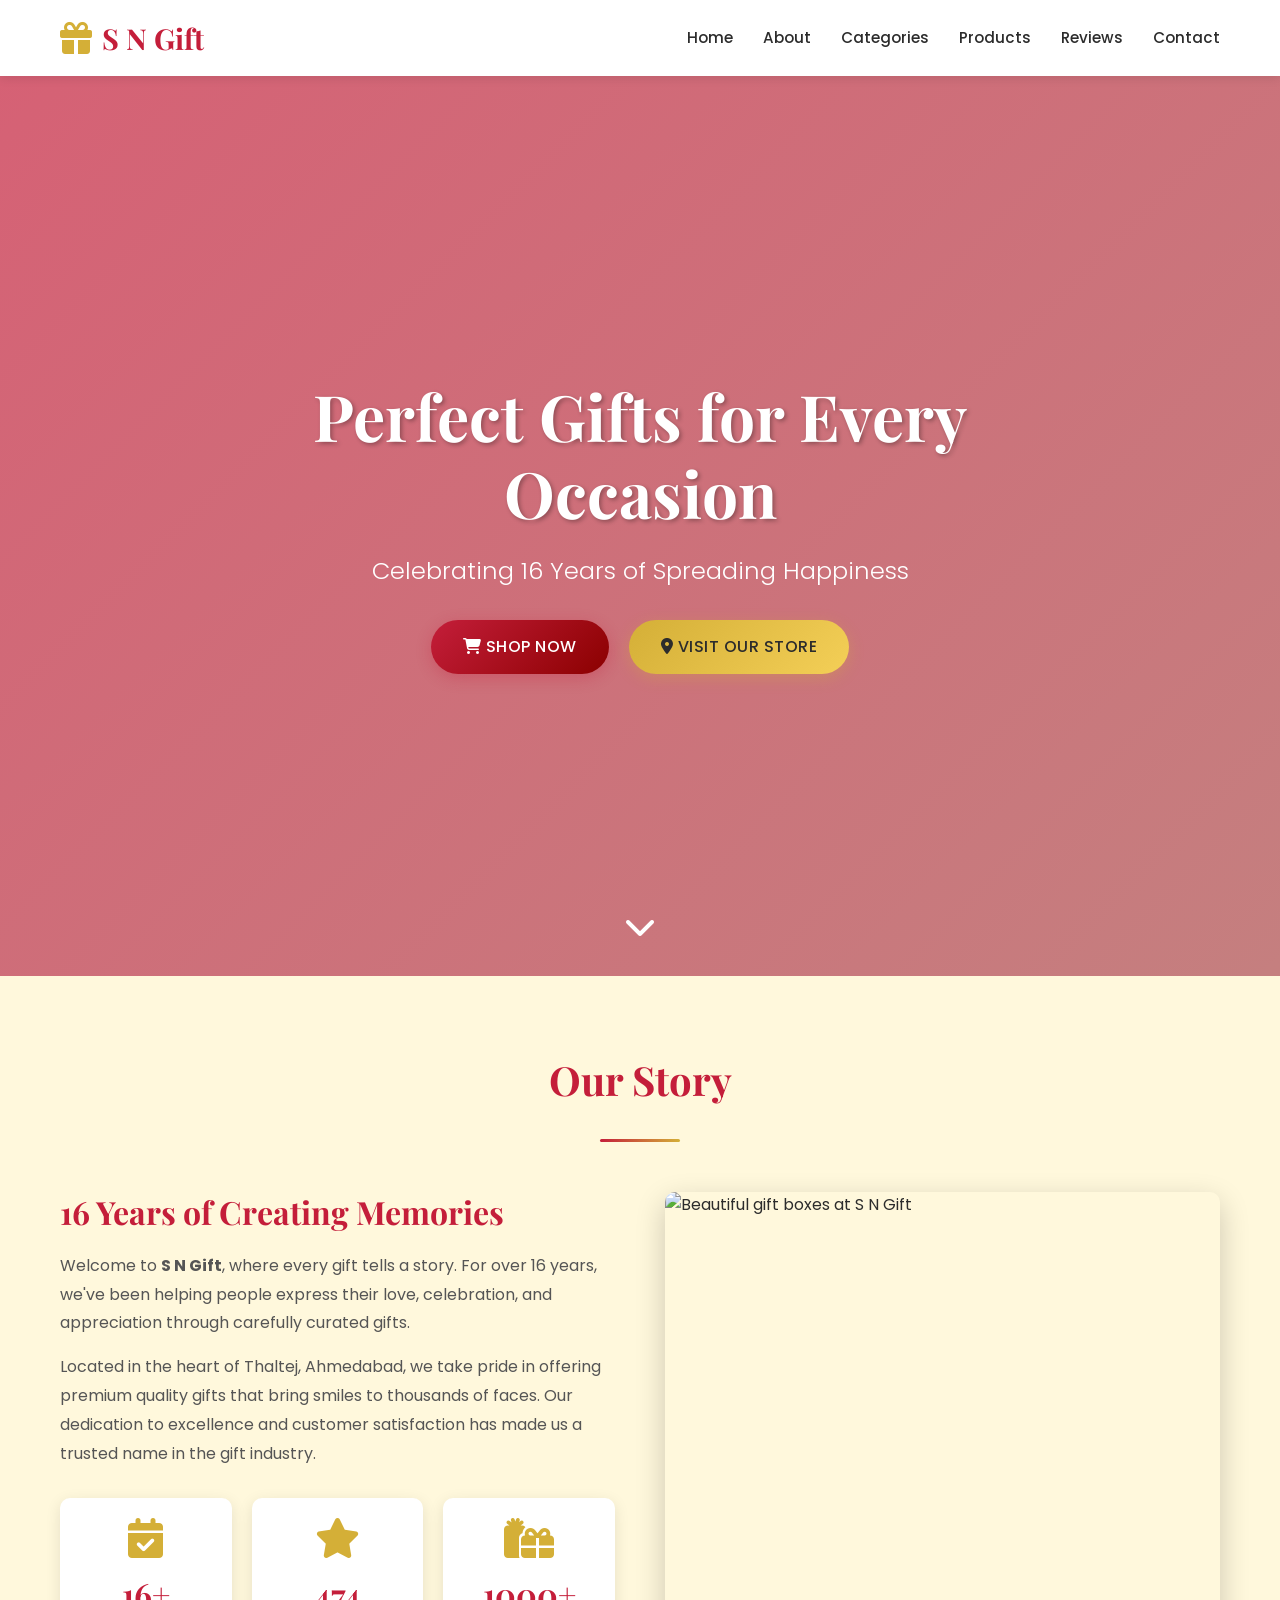
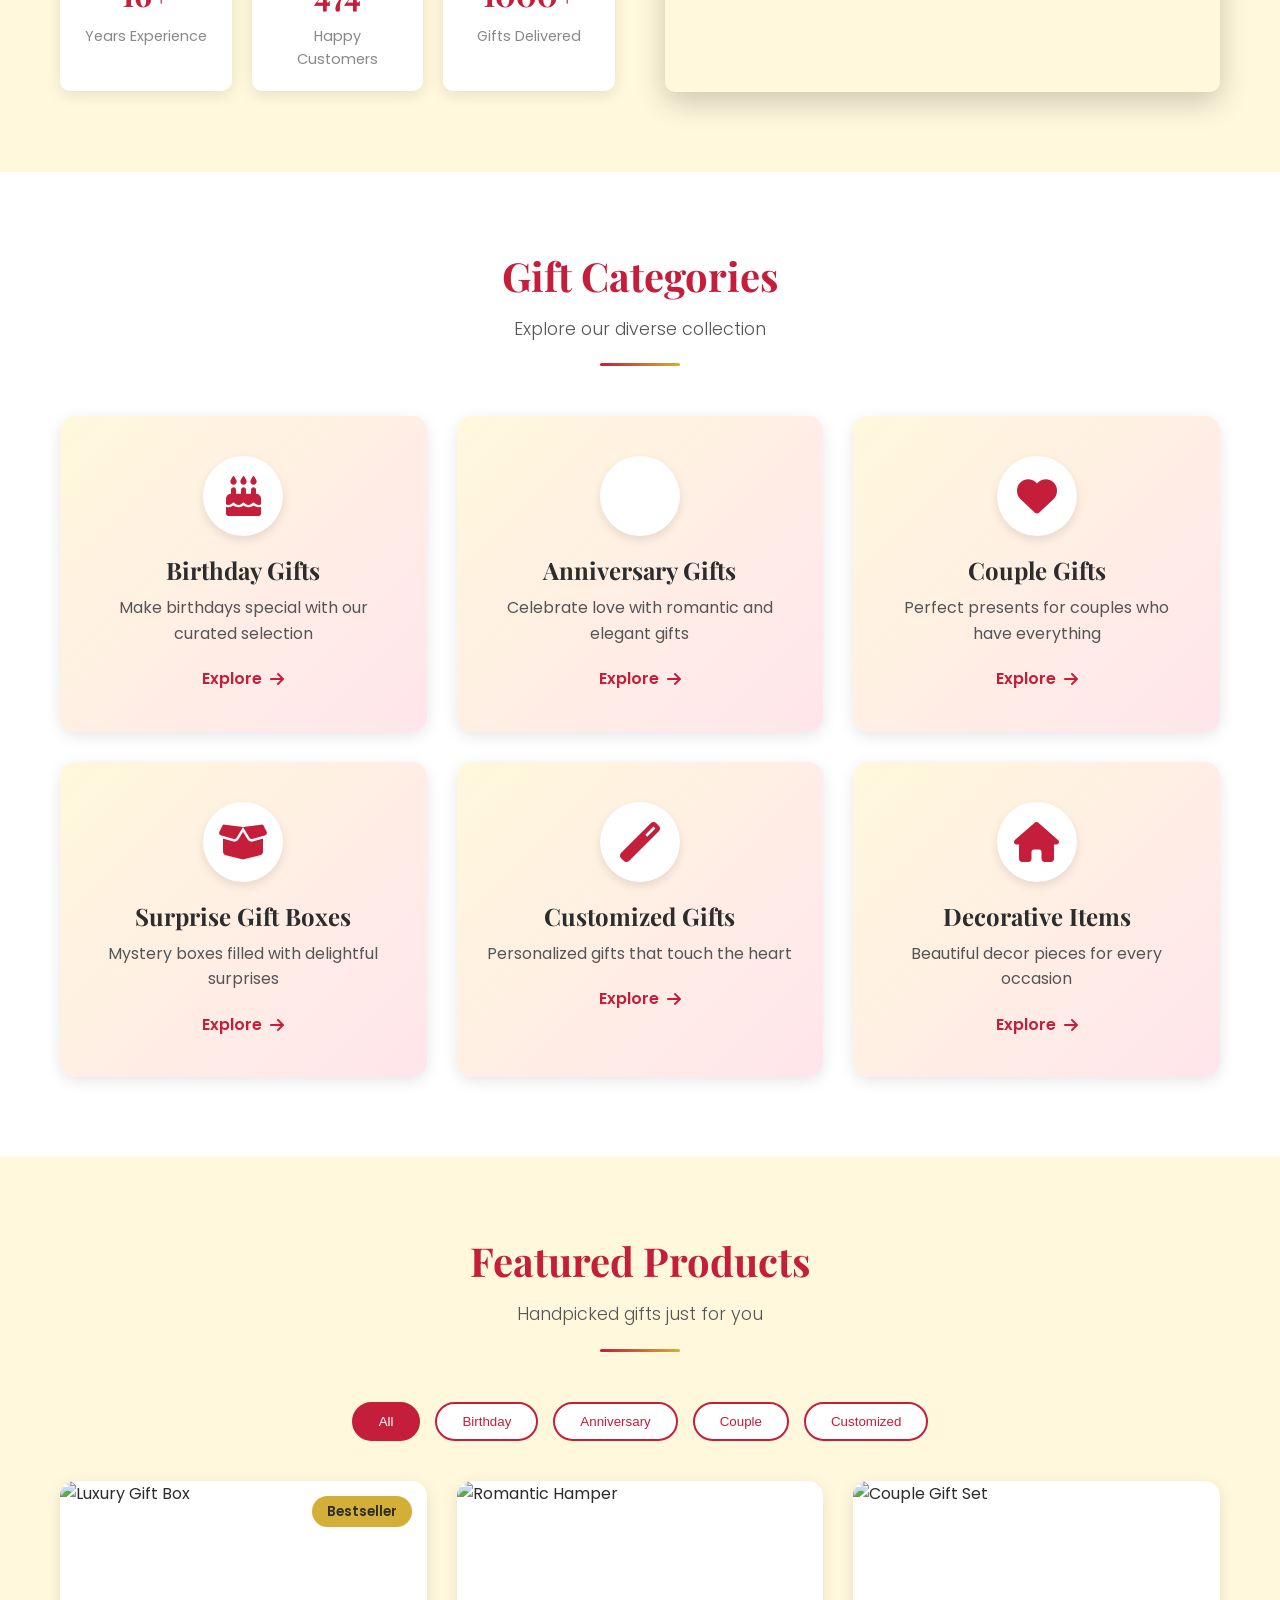
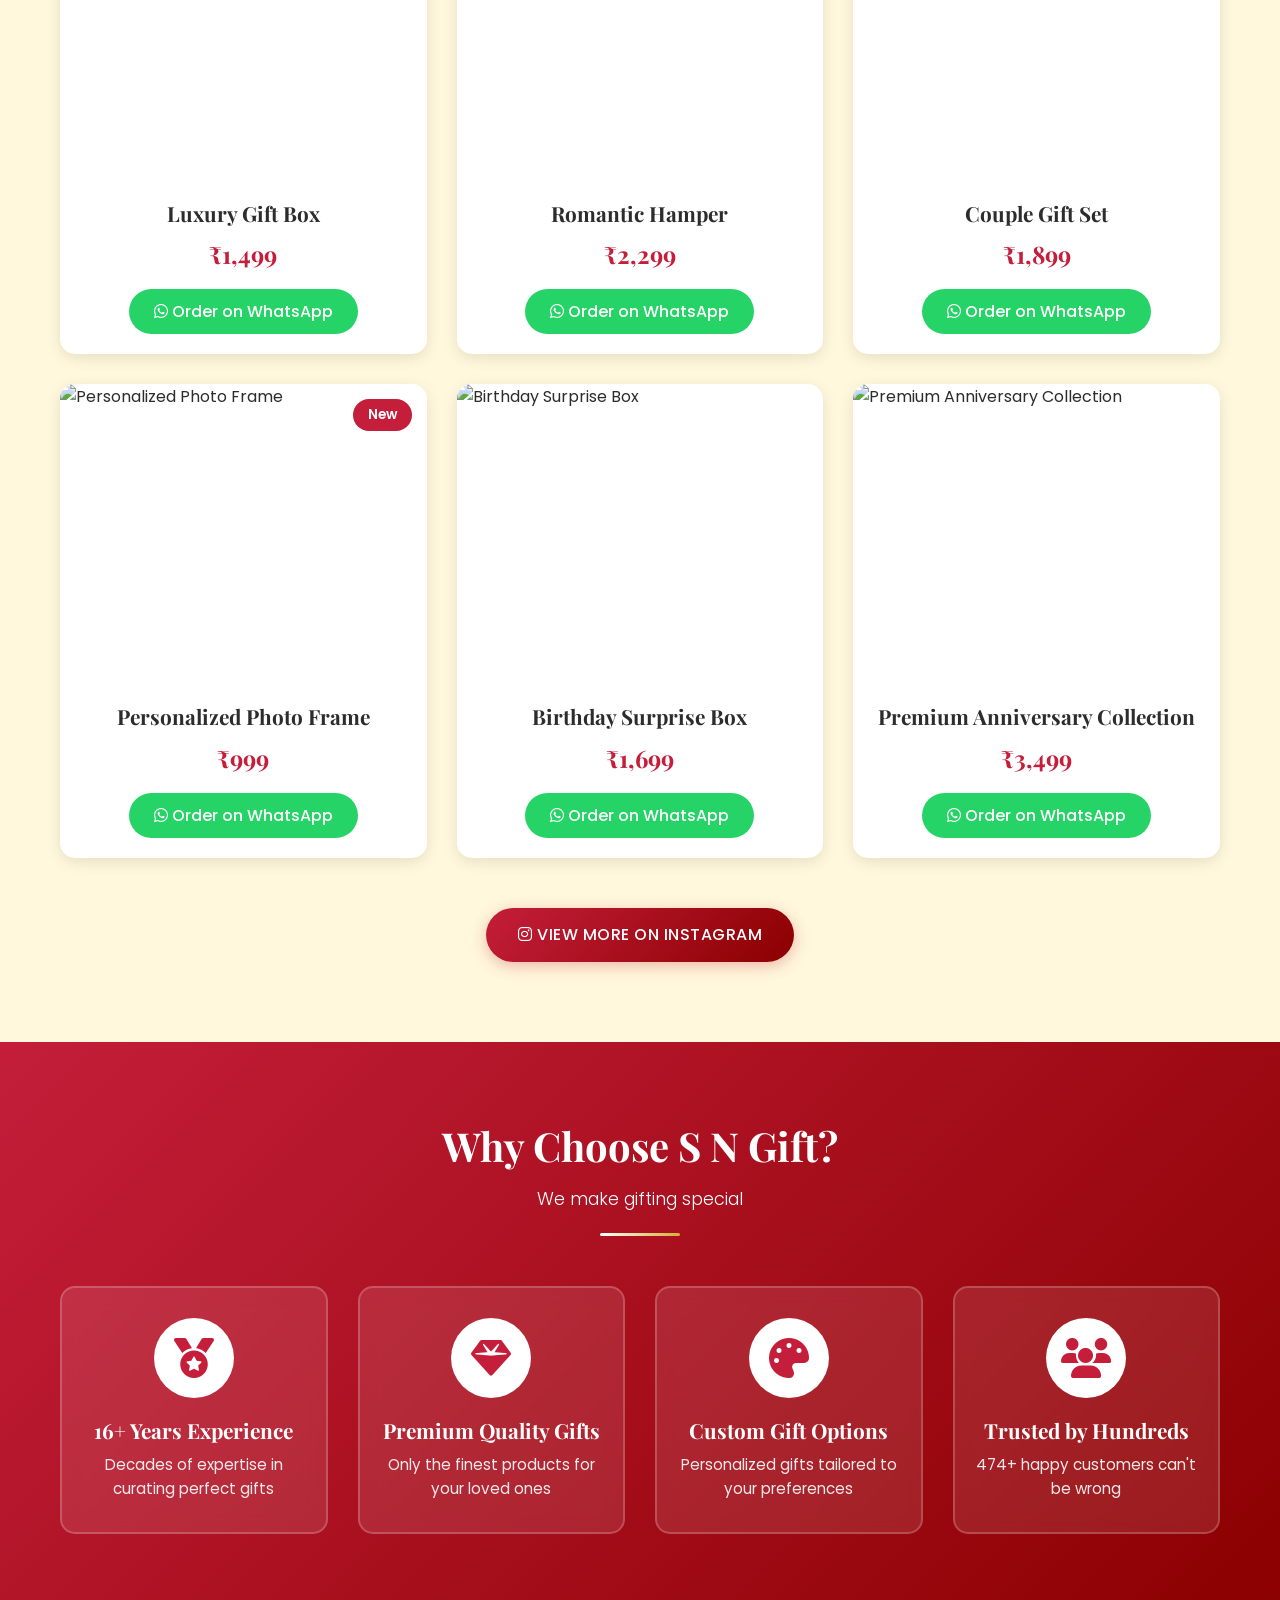
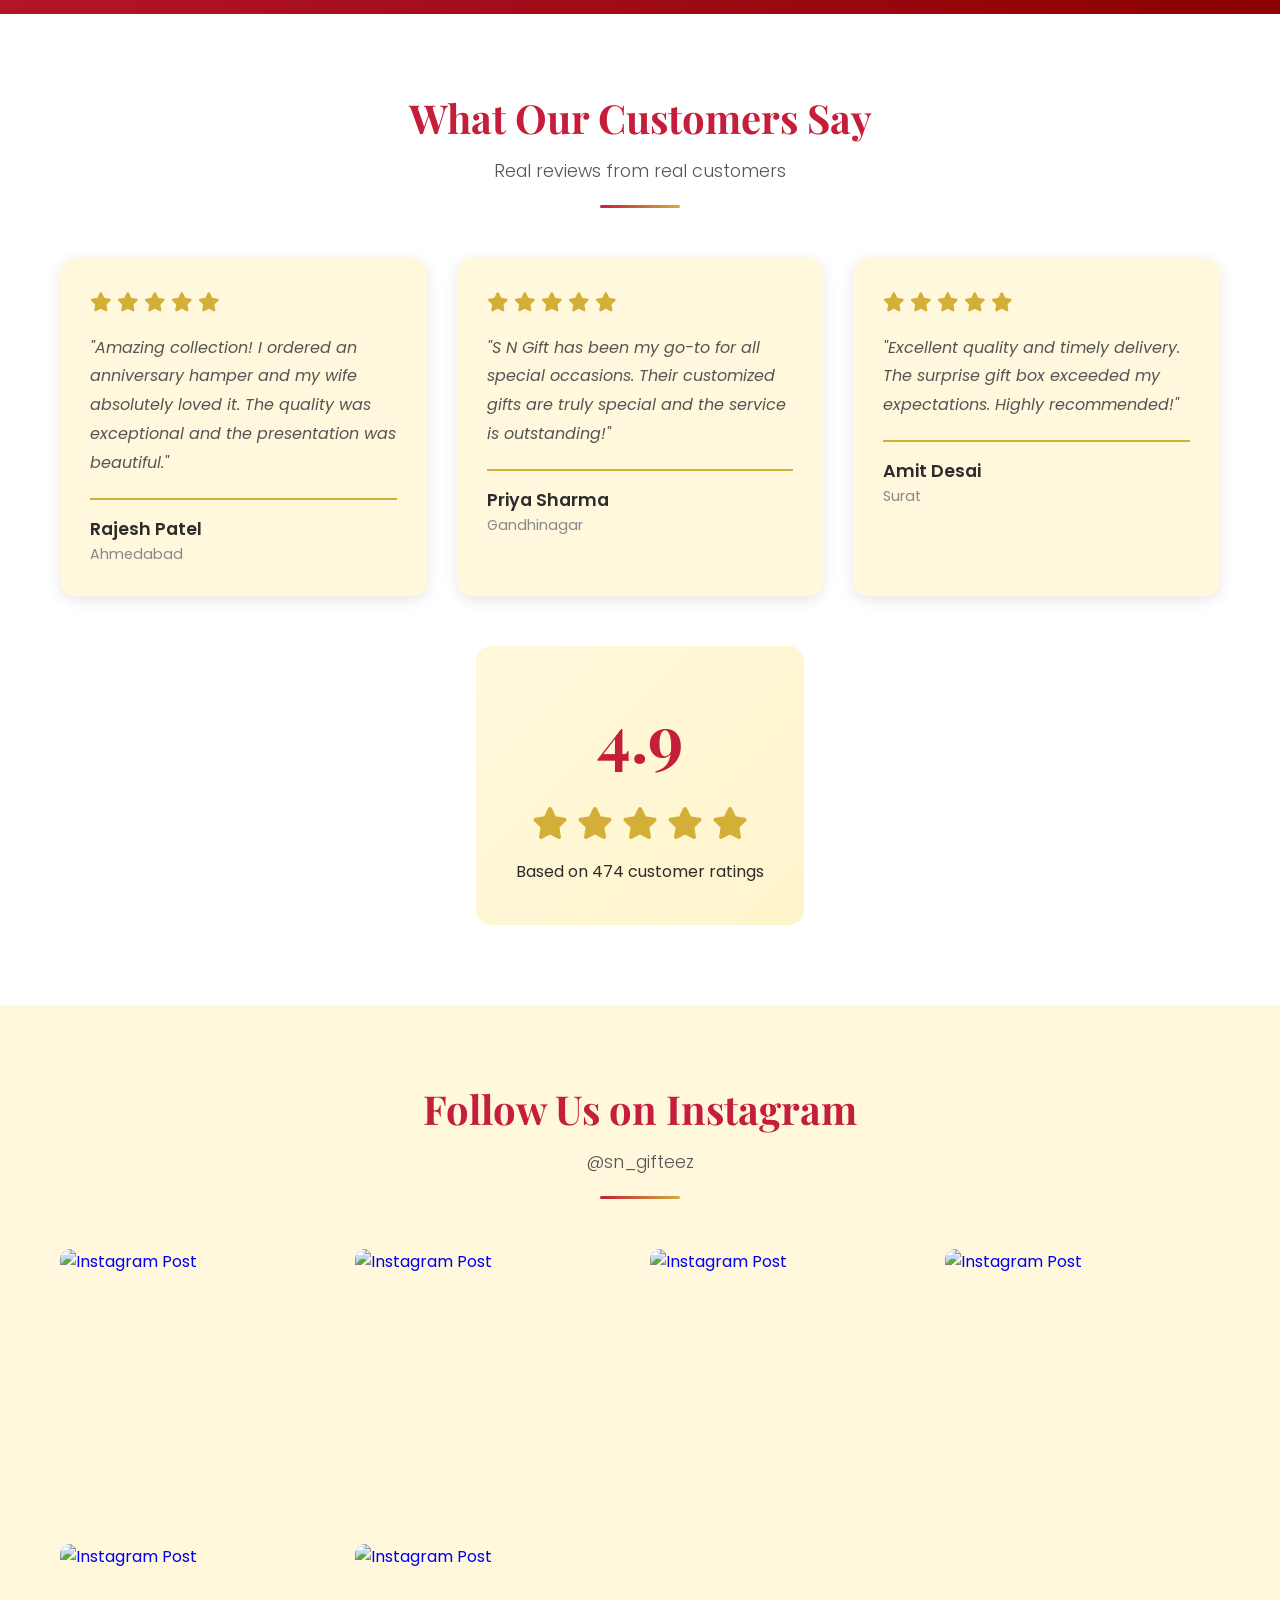
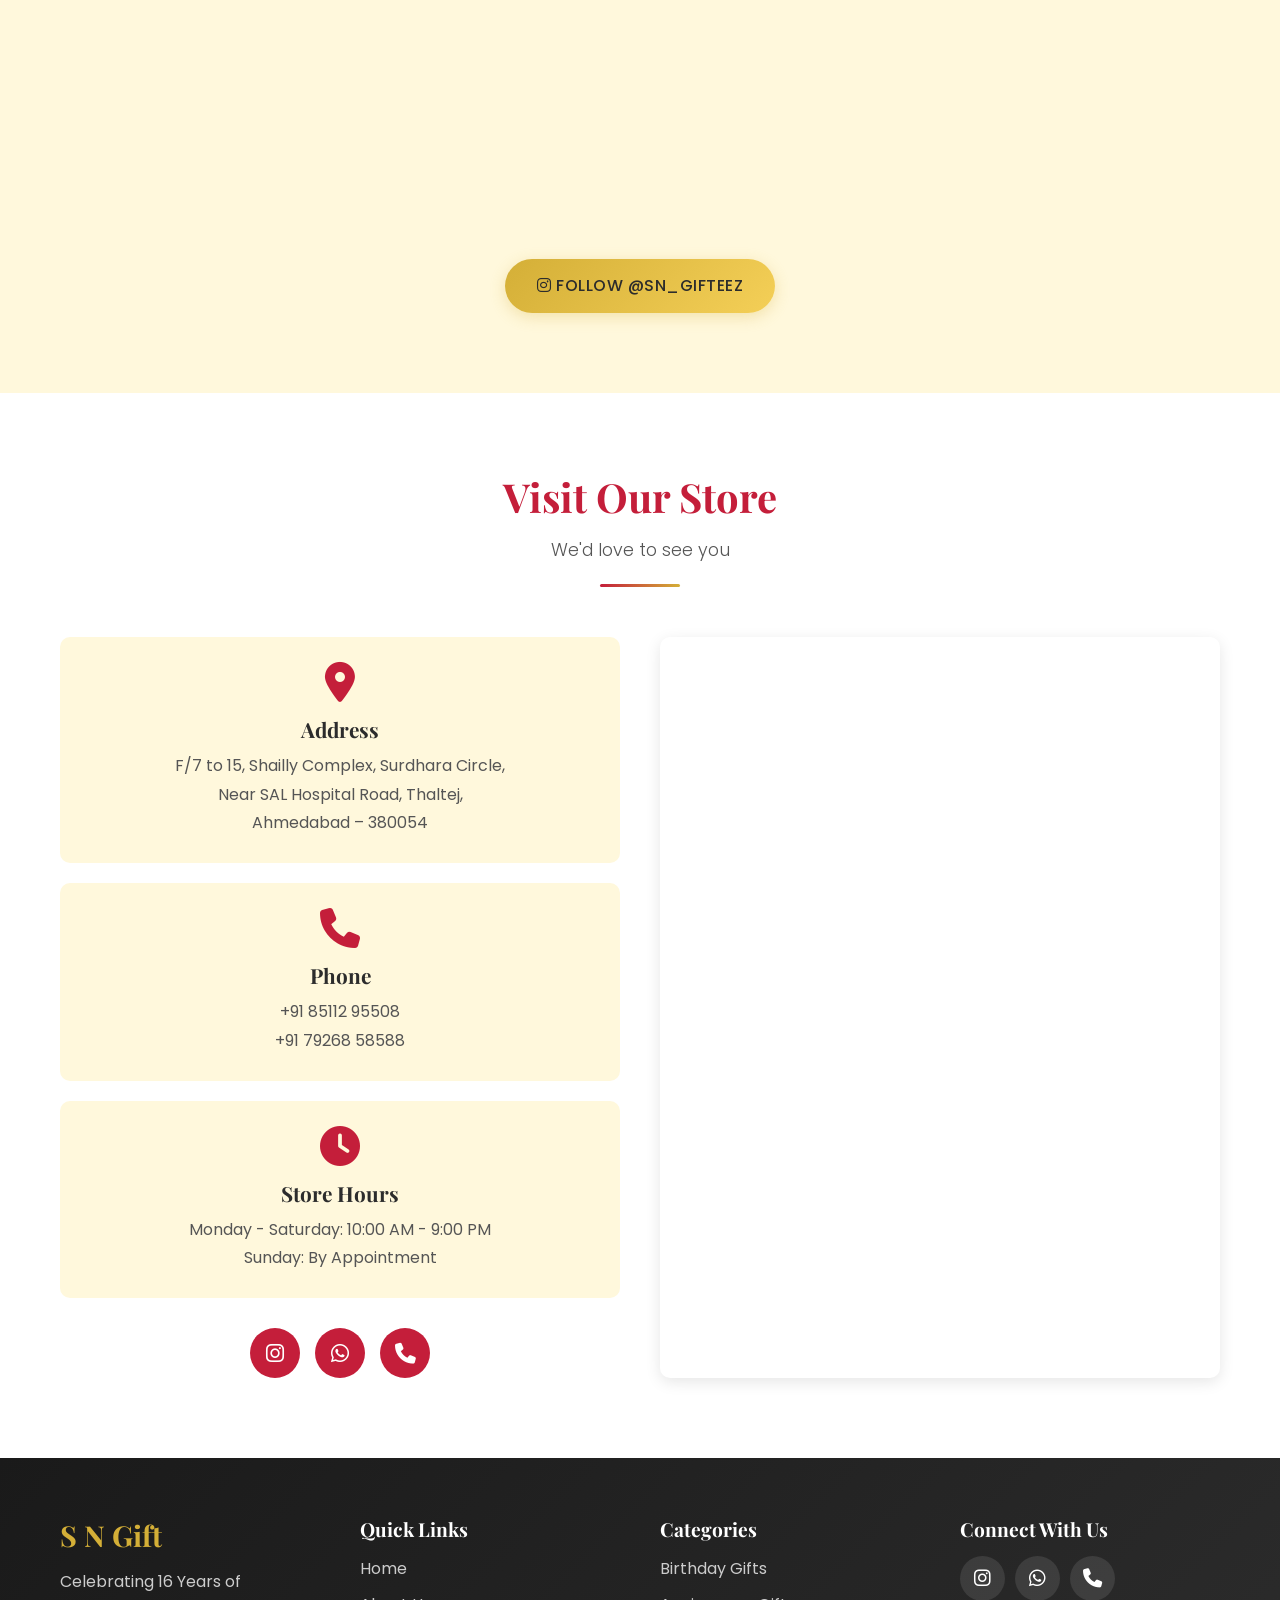
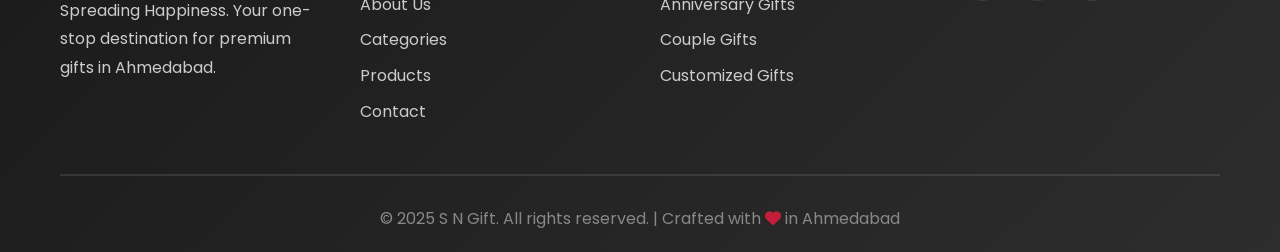
==== gift/index.html @ 760ed420 "Add files via upload" ====
<!DOCTYPE html>
<html lang="en">
<head>
    <meta charset="UTF-8">
    <meta name="viewport" content="width=device-width, initial-scale=1.0">
    <meta name="description" content="S N Gift - Perfect Gifts for Every Occasion in Ahmedabad. Celebrating 16 Years of Spreading Happiness. Shop birthday, anniversary, couple gifts and more.">
    <meta name="keywords" content="gift shop ahmedabad, birthday gifts, anniversary gifts, surprise gift boxes, customized gifts, thaltej gift shop">
    <meta property="og:title" content="S N Gift - Perfect Gifts for Every Occasion">
    <meta property="og:description" content="Celebrating 16 Years of Spreading Happiness in Ahmedabad">
    <meta property="og:type" content="website">
    
    <title>S N Gift | Perfect Gifts for Every Occasion | Ahmedabad</title>
    
    <!-- Google Fonts -->
    <link rel="preconnect" href="https://fonts.googleapis.com">
    <link rel="preconnect" href="https://fonts.gstatic.com" crossorigin>
    <link href="https://fonts.googleapis.com/css2?family=Playfair+Display:wght@400;600;700&family=Poppins:wght@300;400;500;600&display=swap" rel="stylesheet">
    
    <!-- Font Awesome -->
    <link rel="stylesheet" href="https://cdnjs.cloudflare.com/ajax/libs/font-awesome/6.4.0/css/all.min.css">
    
    <!-- Main Stylesheet -->
    <link rel="stylesheet" href="css/style.css">
</head>
<body>
    <!-- Navigation -->
    <nav class="navbar sticky-top">
        <div class="container">
            <div class="nav-wrapper">
                <div class="logo">
                    <a href="#home">
                        <i class="fas fa-gift"></i>
                        <span>S N Gift</span>
                    </a>
                </div>
                
                <button class="mobile-menu-toggle" id="mobileMenuToggle">
                    <span class="hamburger"></span>
                </button>
                
                <ul class="nav-menu" id="navMenu">
                    <li><a href="#home">Home</a></li>
                    <li><a href="#about">About</a></li>
                    <li><a href="#categories">Categories</a></li>
                    <li><a href="#products">Products</a></li>
                    <li><a href="#reviews">Reviews</a></li>
                    <li><a href="#contact">Contact</a></li>
                </ul>
            </div>
        </div>
    </nav>

    <!-- Hero Section -->
    <section id="home" class="hero">
        <div class="hero-overlay"></div>
        <div class="container">
            <div class="hero-content">
                <h1 class="animate-fade-in">Perfect Gifts for Every Occasion</h1>
                <p class="animate-fade-in-delay">Celebrating 16 Years of Spreading Happiness</p>
                <div class="hero-buttons animate-fade-in-delay-2">
                    <a href="#products" class="btn btn-primary">
                        <i class="fas fa-shopping-cart"></i> Shop Now
                    </a>
                    <a href="#contact" class="btn btn-secondary">
                        <i class="fas fa-map-marker-alt"></i> Visit Our Store
                    </a>
                </div>
            </div>
        </div>
        <div class="scroll-indicator">
            <i class="fas fa-chevron-down"></i>
        </div>
    </section>

    <!-- About Section -->
    <section id="about" class="about-section">
        <div class="container">
            <div class="about-content">
                <div class="section-header text-center">
                    <h2 class="section-title">Our Story</h2>
                    <div class="divider"></div>
                </div>
                
                <div class="about-grid">
                    <div class="about-text">
                        <h3>16 Years of Creating Memories</h3>
                        <p>Welcome to <strong>S N Gift</strong>, where every gift tells a story. For over 16 years, we've been helping people express their love, celebration, and appreciation through carefully curated gifts.</p>
                        <p>Located in the heart of Thaltej, Ahmedabad, we take pride in offering premium quality gifts that bring smiles to thousands of faces. Our dedication to excellence and customer satisfaction has made us a trusted name in the gift industry.</p>
                        
                        <div class="stats-grid">
                            <div class="stat-card">
                                <i class="fas fa-calendar-check"></i>
                                <div class="stat-number">16+</div>
                                <div class="stat-label">Years Experience</div>
                            </div>
                            <div class="stat-card">
                                <i class="fas fa-star"></i>
                                <div class="stat-number">474</div>
                                <div class="stat-label">Happy Customers</div>
                            </div>
                            <div class="stat-card">
                                <i class="fas fa-gifts"></i>
                                <div class="stat-number">1000+</div>
                                <div class="stat-label">Gifts Delivered</div>
                            </div>
                        </div>
                    </div>
                    
                    <div class="about-image">
                        <div class="image-frame">
                            <img src="https://images.unsplash.com/photo-1549465220-1a8b9238cd48?w=600&h=600&fit=crop" alt="Beautiful gift boxes at S N Gift">
                        </div>
                    </div>
                </div>
            </div>
        </div>
    </section>

    <!-- Categories Section -->
    <section id="categories" class="categories-section">
        <div class="container">
            <div class="section-header text-center">
                <h2 class="section-title">Gift Categories</h2>
                <p class="section-subtitle">Explore our diverse collection</p>
                <div class="divider"></div>
            </div>
            
            <div class="categories-grid">
                <div class="category-card">
                    <div class="category-icon">
                        <i class="fas fa-birthday-cake"></i>
                    </div>
                    <h3>Birthday Gifts</h3>
                    <p>Make birthdays special with our curated selection</p>
                    <a href="#products" class="category-link">Explore <i class="fas fa-arrow-right"></i></a>
                </div>
                
                <div class="category-card">
                    <div class="category-icon">
                        <i class="fas fa-rings-wedding"></i>
                    </div>
                    <h3>Anniversary Gifts</h3>
                    <p>Celebrate love with romantic and elegant gifts</p>
                    <a href="#products" class="category-link">Explore <i class="fas fa-arrow-right"></i></a>
                </div>
                
                <div class="category-card">
                    <div class="category-icon">
                        <i class="fas fa-heart"></i>
                    </div>
                    <h3>Couple Gifts</h3>
                    <p>Perfect presents for couples who have everything</p>
                    <a href="#products" class="category-link">Explore <i class="fas fa-arrow-right"></i></a>
                </div>
                
                <div class="category-card">
                    <div class="category-icon">
                        <i class="fas fa-box-open"></i>
                    </div>
                    <h3>Surprise Gift Boxes</h3>
                    <p>Mystery boxes filled with delightful surprises</p>
                    <a href="#products" class="category-link">Explore <i class="fas fa-arrow-right"></i></a>
                </div>
                
                <div class="category-card">
                    <div class="category-icon">
                        <i class="fas fa-magic"></i>
                    </div>
                    <h3>Customized Gifts</h3>
                    <p>Personalized gifts that touch the heart</p>
                    <a href="#products" class="category-link">Explore <i class="fas fa-arrow-right"></i></a>
                </div>
                
                <div class="category-card">
                    <div class="category-icon">
                        <i class="fas fa-home"></i>
                    </div>
                    <h3>Decorative Items</h3>
                    <p>Beautiful decor pieces for every occasion</p>
                    <a href="#products" class="category-link">Explore <i class="fas fa-arrow-right"></i></a>
                </div>
            </div>
        </div>
    </section>

    <!-- Featured Products Section -->
    <section id="products" class="products-section">
        <div class="container">
            <div class="section-header text-center">
                <h2 class="section-title">Featured Products</h2>
                <p class="section-subtitle">Handpicked gifts just for you</p>
                <div class="divider"></div>
            </div>
            
            <!-- Filter Buttons -->
            <div class="filter-buttons">
                <button class="filter-btn active" data-filter="all">All</button>
                <button class="filter-btn" data-filter="birthday">Birthday</button>
                <button class="filter-btn" data-filter="anniversary">Anniversary</button>
                <button class="filter-btn" data-filter="couple">Couple</button>
                <button class="filter-btn" data-filter="customized">Customized</button>
            </div>
            
            <!-- Products Grid -->
            <div class="products-grid">
                <div class="product-card" data-category="birthday">
                    <div class="product-badge">Bestseller</div>
                    <div class="product-image">
                        <img src="https://images.unsplash.com/photo-1513201099705-a9746e1e201f?w=400&h=400&fit=crop" alt="Luxury Gift Box">
                        <div class="product-actions">
                            <a href="https://wa.me/918511295508?text=I'm%20interested%20in%20Luxury%20Gift%20Box" class="action-btn whatsapp">
                                <i class="fab fa-whatsapp"></i>
                            </a>
                            <a href="tel:+918511295508" class="action-btn call">
                                <i class="fas fa-phone"></i>
                            </a>
                        </div>
                    </div>
                    <div class="product-info">
                        <h3>Luxury Gift Box</h3>
                        <p class="product-price">₹1,499</p>
                        <a href="https://wa.me/918511295508?text=Order%20Luxury%20Gift%20Box" class="btn-order">
                            <i class="fab fa-whatsapp"></i> Order on WhatsApp
                        </a>
                    </div>
                </div>
                
                <div class="product-card" data-category="anniversary">
                    <div class="product-image">
                        <img src="https://images.unsplash.com/photo-1516961642265-531546e84af2?w=400&h=400&fit=crop" alt="Romantic Hamper">
                        <div class="product-actions">
                            <a href="https://wa.me/918511295508?text=I'm%20interested%20in%20Romantic%20Hamper" class="action-btn whatsapp">
                                <i class="fab fa-whatsapp"></i>
                            </a>
                            <a href="tel:+918511295508" class="action-btn call">
                                <i class="fas fa-phone"></i>
                            </a>
                        </div>
                    </div>
                    <div class="product-info">
                        <h3>Romantic Hamper</h3>
                        <p class="product-price">₹2,299</p>
                        <a href="https://wa.me/918511295508?text=Order%20Romantic%20Hamper" class="btn-order">
                            <i class="fab fa-whatsapp"></i> Order on WhatsApp
                        </a>
                    </div>
                </div>
                
                <div class="product-card" data-category="couple">
                    <div class="product-image">
                        <img src="https://images.unsplash.com/photo-1512909006721-3d6018887383?w=400&h=400&fit=crop" alt="Couple Gift Set">
                        <div class="product-actions">
                            <a href="https://wa.me/918511295508?text=I'm%20interested%20in%20Couple%20Gift%20Set" class="action-btn whatsapp">
                                <i class="fab fa-whatsapp"></i>
                            </a>
                            <a href="tel:+918511295508" class="action-btn call">
                                <i class="fas fa-phone"></i>
                            </a>
                        </div>
                    </div>
                    <div class="product-info">
                        <h3>Couple Gift Set</h3>
                        <p class="product-price">₹1,899</p>
                        <a href="https://wa.me/918511295508?text=Order%20Couple%20Gift%20Set" class="btn-order">
                            <i class="fab fa-whatsapp"></i> Order on WhatsApp
                        </a>
                    </div>
                </div>
                
                <div class="product-card" data-category="customized">
                    <div class="product-badge new">New</div>
                    <div class="product-image">
                        <img src="https://images.unsplash.com/photo-1577083552431-6e5fd01aa342?w=400&h=400&fit=crop" alt="Personalized Photo Frame">
                        <div class="product-actions">
                            <a href="https://wa.me/918511295508?text=I'm%20interested%20in%20Personalized%20Photo%20Frame" class="action-btn whatsapp">
                                <i class="fab fa-whatsapp"></i>
                            </a>
                            <a href="tel:+918511295508" class="action-btn call">
                                <i class="fas fa-phone"></i>
                            </a>
                        </div>
                    </div>
                    <div class="product-info">
                        <h3>Personalized Photo Frame</h3>
                        <p class="product-price">₹999</p>
                        <a href="https://wa.me/918511295508?text=Order%20Personalized%20Photo%20Frame" class="btn-order">
                            <i class="fab fa-whatsapp"></i> Order on WhatsApp
                        </a>
                    </div>
                </div>
                
                <div class="product-card" data-category="birthday">
                    <div class="product-image">
                        <img src="https://images.unsplash.com/photo-1483985988355-763728e1935b?w=400&h=400&fit=crop" alt="Birthday Surprise Box">
                        <div class="product-actions">
                            <a href="https://wa.me/918511295508?text=I'm%20interested%20in%20Birthday%20Surprise%20Box" class="action-btn whatsapp">
                                <i class="fab fa-whatsapp"></i>
                            </a>
                            <a href="tel:+918511295508" class="action-btn call">
                                <i class="fas fa-phone"></i>
                            </a>
                        </div>
                    </div>
                    <div class="product-info">
                        <h3>Birthday Surprise Box</h3>
                        <p class="product-price">₹1,699</p>
                        <a href="https://wa.me/918511295508?text=Order%20Birthday%20Surprise%20Box" class="btn-order">
                            <i class="fab fa-whatsapp"></i> Order on WhatsApp
                        </a>
                    </div>
                </div>
                
                <div class="product-card" data-category="anniversary">
                    <div class="product-image">
                        <img src="https://images.unsplash.com/photo-1515934751635-c81c6bc9a2d8?w=400&h=400&fit=crop" alt="Premium Anniversary Collection">
                        <div class="product-actions">
                            <a href="https://wa.me/918511295508?text=I'm%20interested%20in%20Premium%20Anniversary%20Collection" class="action-btn whatsapp">
                                <i class="fab fa-whatsapp"></i>
                            </a>
                            <a href="tel:+918511295508" class="action-btn call">
                                <i class="fas fa-phone"></i>
                            </a>
                        </div>
                    </div>
                    <div class="product-info">
                        <h3>Premium Anniversary Collection</h3>
                        <p class="product-price">₹3,499</p>
                        <a href="https://wa.me/918511295508?text=Order%20Premium%20Anniversary%20Collection" class="btn-order">
                            <i class="fab fa-whatsapp"></i> Order on WhatsApp
                        </a>
                    </div>
                </div>
            </div>
            
            <div class="view-all-container text-center">
                <a href="https://www.instagram.com/sn_gifteez/" target="_blank" class="btn btn-primary">
                    <i class="fab fa-instagram"></i> View More on Instagram
                </a>
            </div>
        </div>
    </section>

    <!-- Why Choose Us Section -->
    <section class="why-choose-section">
        <div class="container">
            <div class="section-header text-center">
                <h2 class="section-title">Why Choose S N Gift?</h2>
                <p class="section-subtitle">We make gifting special</p>
                <div class="divider"></div>
            </div>
            
            <div class="features-grid">
                <div class="feature-card">
                    <div class="feature-icon">
                        <i class="fas fa-medal"></i>
                    </div>
                    <h3>16+ Years Experience</h3>
                    <p>Decades of expertise in curating perfect gifts</p>
                </div>
                
                <div class="feature-card">
                    <div class="feature-icon">
                        <i class="fas fa-gem"></i>
                    </div>
                    <h3>Premium Quality Gifts</h3>
                    <p>Only the finest products for your loved ones</p>
                </div>
                
                <div class="feature-card">
                    <div class="feature-icon">
                        <i class="fas fa-palette"></i>
                    </div>
                    <h3>Custom Gift Options</h3>
                    <p>Personalized gifts tailored to your preferences</p>
                </div>
                
                <div class="feature-card">
                    <div class="feature-icon">
                        <i class="fas fa-users"></i>
                    </div>
                    <h3>Trusted by Hundreds</h3>
                    <p>474+ happy customers can't be wrong</p>
                </div>
            </div>
        </div>
    </section>

    <!-- Customer Reviews Section -->
    <section id="reviews" class="reviews-section">
        <div class="container">
            <div class="section-header text-center">
                <h2 class="section-title">What Our Customers Say</h2>
                <p class="section-subtitle">Real reviews from real customers</p>
                <div class="divider"></div>
            </div>
            
            <div class="reviews-grid">
                <div class="review-card">
                    <div class="stars">
                        <i class="fas fa-star"></i>
                        <i class="fas fa-star"></i>
                        <i class="fas fa-star"></i>
                        <i class="fas fa-star"></i>
                        <i class="fas fa-star"></i>
                    </div>
                    <p class="review-text">"Amazing collection! I ordered an anniversary hamper and my wife absolutely loved it. The quality was exceptional and the presentation was beautiful."</p>
                    <div class="reviewer">
                        <div class="reviewer-name">Rajesh Patel</div>
                        <div class="reviewer-location">Ahmedabad</div>
                    </div>
                </div>
                
                <div class="review-card">
                    <div class="stars">
                        <i class="fas fa-star"></i>
                        <i class="fas fa-star"></i>
                        <i class="fas fa-star"></i>
                        <i class="fas fa-star"></i>
                        <i class="fas fa-star"></i>
                    </div>
                    <p class="review-text">"S N Gift has been my go-to for all special occasions. Their customized gifts are truly special and the service is outstanding!"</p>
                    <div class="reviewer">
                        <div class="reviewer-name">Priya Sharma</div>
                        <div class="reviewer-location">Gandhinagar</div>
                    </div>
                </div>
                
                <div class="review-card">
                    <div class="stars">
                        <i class="fas fa-star"></i>
                        <i class="fas fa-star"></i>
                        <i class="fas fa-star"></i>
                        <i class="fas fa-star"></i>
                        <i class="fas fa-star"></i>
                    </div>
                    <p class="review-text">"Excellent quality and timely delivery. The surprise gift box exceeded my expectations. Highly recommended!"</p>
                    <div class="reviewer">
                        <div class="reviewer-name">Amit Desai</div>
                        <div class="reviewer-location">Surat</div>
                    </div>
                </div>
            </div>
            
            <div class="rating-summary text-center">
                <div class="overall-rating">
                    <div class="rating-number">4.9</div>
                    <div class="rating-stars">
                        <i class="fas fa-star"></i>
                        <i class="fas fa-star"></i>
                        <i class="fas fa-star"></i>
                        <i class="fas fa-star"></i>
                        <i class="fas fa-star"></i>
                    </div>
                    <p>Based on 474 customer ratings</p>
                </div>
            </div>
        </div>
    </section>

    <!-- Instagram Gallery Section -->
    <section class="instagram-section">
        <div class="container">
            <div class="section-header text-center">
                <h2 class="section-title">Follow Us on Instagram</h2>
                <p class="section-subtitle">@sn_gifteez</p>
                <div class="divider"></div>
            </div>
            
            <div class="instagram-grid">
                <div class="insta-item">
                    <a href="https://www.instagram.com/sn_gifteez/" target="_blank">
                        <img src="https://images.unsplash.com/photo-1549465220-1a8b9238cd48?w=400&h=400&fit=crop" alt="Instagram Post">
                        <div class="insta-overlay">
                            <i class="fab fa-instagram"></i>
                        </div>
                    </a>
                </div>
                <div class="insta-item">
                    <a href="https://www.instagram.com/sn_gifteez/" target="_blank">
                        <img src="https://images.unsplash.com/photo-1513201099705-a9746e1e201f?w=400&h=400&fit=crop" alt="Instagram Post">
                        <div class="insta-overlay">
                            <i class="fab fa-instagram"></i>
                        </div>
                    </a>
                </div>
                <div class="insta-item">
                    <a href="https://www.instagram.com/sn_gifteez/" target="_blank">
                        <img src="https://images.unsplash.com/photo-1516961642265-531546e84af2?w=400&h=400&fit=crop" alt="Instagram Post">
                        <div class="insta-overlay">
                            <i class="fab fa-instagram"></i>
                        </div>
                    </a>
                </div>
                <div class="insta-item">
                    <a href="https://www.instagram.com/sn_gifteez/" target="_blank">
                        <img src="https://images.unsplash.com/photo-1512909006721-3d6018887383?w=400&h=400&fit=crop" alt="Instagram Post">
                        <div class="insta-overlay">
                            <i class="fab fa-instagram"></i>
                        </div>
                    </a>
                </div>
                <div class="insta-item">
                    <a href="https://www.instagram.com/sn_gifteez/" target="_blank">
                        <img src="https://images.unsplash.com/photo-1577083552431-6e5fd01aa342?w=400&h=400&fit=crop" alt="Instagram Post">
                        <div class="insta-overlay">
                            <i class="fab fa-instagram"></i>
                        </div>
                    </a>
                </div>
                <div class="insta-item">
                    <a href="https://www.instagram.com/sn_gifteez/" target="_blank">
                        <img src="https://images.unsplash.com/photo-1483985988355-763728e1935b?w=400&h=400&fit=crop" alt="Instagram Post">
                        <div class="insta-overlay">
                            <i class="fab fa-instagram"></i>
                        </div>
                    </a>
                </div>
            </div>
            
            <div class="text-center">
                <a href="https://www.instagram.com/sn_gifteez/" target="_blank" class="btn btn-secondary">
                    <i class="fab fa-instagram"></i> Follow @sn_gifteez
                </a>
            </div>
        </div>
    </section>

    <!-- Location & Contact Section -->
    <section id="contact" class="contact-section">
        <div class="container">
            <div class="section-header text-center">
                <h2 class="section-title">Visit Our Store</h2>
                <p class="section-subtitle">We'd love to see you</p>
                <div class="divider"></div>
            </div>
            
            <div class="contact-grid">
                <div class="contact-info">
                    <div class="info-card">
                        <i class="fas fa-map-marker-alt"></i>
                        <h3>Address</h3>
                        <p>F/7 to 15, Shailly Complex, Surdhara Circle,<br>Near SAL Hospital Road, Thaltej,<br>Ahmedabad – 380054</p>
                    </div>
                    
                    <div class="info-card">
                        <i class="fas fa-phone"></i>
                        <h3>Phone</h3>
                        <p>+91 85112 95508<br>+91 79268 58588</p>
                    </div>
                    
                    <div class="info-card">
                        <i class="fas fa-clock"></i>
                        <h3>Store Hours</h3>
                        <p>Monday - Saturday: 10:00 AM - 9:00 PM<br>Sunday: By Appointment</p>
                    </div>
                    
                    <div class="social-links">
                        <a href="https://www.instagram.com/sn_gifteez/" target="_blank"><i class="fab fa-instagram"></i></a>
                        <a href="https://wa.me/918511295508" target="_blank"><i class="fab fa-whatsapp"></i></a>
                        <a href="tel:+918511295508"><i class="fas fa-phone"></i></a>
                    </div>
                </div>
                
                <div class="map-container">
                    <iframe 
                        src="https://www.google.com/maps/embed?pb=!1m18!1m12!1m3!1d3677.5!2d72.5!3d23.0!2m3!1f0!2f0!3f0!3m2!1i1024!2i768!4f13.1!3m3!1m2!1s0x0%3A0x0!2zMjPCsDAyJzAwLjAiTiA3MsKwMzAnMDAuMCJF!5e0!3m2!1sen!2sin!4v1234567890" 
                        width="100%" 
                        height="450" 
                        style="border:0;" 
                        allowfullscreen="" 
                        loading="lazy" 
                        referrerpolicy="no-referrer-when-downgrade">
                    </iframe>
                </div>
            </div>
        </div>
    </section>

    <!-- Footer -->
    <footer class="footer">
        <div class="container">
            <div class="footer-content">
                <div class="footer-section">
                    <h3>S N Gift</h3>
                    <p>Celebrating 16 Years of Spreading Happiness. Your one-stop destination for premium gifts in Ahmedabad.</p>
                </div>
                
                <div class="footer-section">
                    <h4>Quick Links</h4>
                    <ul>
                        <li><a href="#home">Home</a></li>
                        <li><a href="#about">About Us</a></li>
                        <li><a href="#categories">Categories</a></li>
                        <li><a href="#products">Products</a></li>
                        <li><a href="#contact">Contact</a></li>
                    </ul>
                </div>
                
                <div class="footer-section">
                    <h4>Categories</h4>
                    <ul>
                        <li><a href="#products">Birthday Gifts</a></li>
                        <li><a href="#products">Anniversary Gifts</a></li>
                        <li><a href="#products">Couple Gifts</a></li>
                        <li><a href="#products">Customized Gifts</a></li>
                    </ul>
                </div>
                
                <div class="footer-section">
                    <h4>Connect With Us</h4>
                    <div class="footer-social">
                        <a href="https://www.instagram.com/sn_gifteez/" target="_blank"><i class="fab fa-instagram"></i></a>
                        <a href="https://wa.me/918511295508" target="_blank"><i class="fab fa-whatsapp"></i></a>
                        <a href="tel:+918511295508"><i class="fas fa-phone"></i></a>
                    </div>
                </div>
            </div>
            
            <div class="footer-bottom">
                <p>&copy; 2025 S N Gift. All rights reserved. | Crafted with <i class="fas fa-heart"></i> in Ahmedabad</p>
            </div>
        </div>
    </footer>

    <!-- Scroll to Top Button -->
    <button class="scroll-top" id="scrollTopBtn">
        <i class="fas fa-arrow-up"></i>
    </button>

    <!-- Main JavaScript -->
    <script src="js/main.js"></script>
</body>
</html>
---- gift/css/style.css ----
/* ========================================
   S N Gift - Professional Website Styles
   Modern, Elegant & Conversion-Focused
   ======================================== */

/* CSS Variables */
:root {
    /* Color Palette */
    --primary-red: #C41E3A;
    --primary-dark: #8B0000;
    --gold: #D4AF37;
    --gold-light: #F4CF57;
    --cream: #FFF8DC;
    --cream-dark: #F5E6C8;
    --pastel-pink: #FFE5EC;
    --pastel-gold: #FFF5CC;
    --text-dark: #2C2C2C;
    --text-gray: #555555;
    --text-light: #888888;
    --white: #FFFFFF;
    --shadow: rgba(0, 0, 0, 0.1);
    --shadow-dark: rgba(0, 0, 0, 0.2);
    
    /* Typography */
    --font-heading: 'Playfair Display', serif;
    --font-body: 'Poppins', sans-serif;
    
    /* Spacing */
    --section-padding: 80px 0;
    --container-max-width: 1200px;
}

/* Reset & Base Styles */
* {
    margin: 0;
    padding: 0;
    box-sizing: border-box;
}

html {
    scroll-behavior: smooth;
}

body {
    font-family: var(--font-body);
    color: var(--text-dark);
    line-height: 1.6;
    overflow-x: hidden;
}

.container {
    max-width: var(--container-max-width);
    margin: 0 auto;
    padding: 0 20px;
}

img {
    max-width: 100%;
    height: auto;
    display: block;
}

a {
    text-decoration: none;
    transition: all 0.3s ease;
}

/* Typography */
h1, h2, h3, h4, h5, h6 {
    font-family: var(--font-heading);
    font-weight: 700;
    line-height: 1.2;
}

/* Section Styles */
.section-header {
    margin-bottom: 50px;
}

.section-title {
    font-size: 2.5rem;
    color: var(--primary-red);
    margin-bottom: 15px;
    position: relative;
    display: inline-block;
}

.section-subtitle {
    font-size: 1.1rem;
    color: var(--text-gray);
    font-weight: 300;
}

.divider {
    width: 80px;
    height: 3px;
    background: linear-gradient(to right, var(--primary-red), var(--gold));
    margin: 20px auto;
    border-radius: 2px;
}

.text-center {
    text-align: center;
}

/* Buttons */
.btn {
    display: inline-block;
    padding: 14px 32px;
    border-radius: 50px;
    font-weight: 500;
    font-size: 1rem;
    cursor: pointer;
    transition: all 0.3s ease;
    border: none;
    text-transform: uppercase;
    letter-spacing: 0.5px;
}

.btn-primary {
    background: linear-gradient(135deg, var(--primary-red), var(--primary-dark));
    color: var(--white);
    box-shadow: 0 4px 15px rgba(196, 30, 58, 0.3);
}

.btn-primary:hover {
    transform: translateY(-3px);
    box-shadow: 0 6px 20px rgba(196, 30, 58, 0.4);
}

.btn-secondary {
    background: linear-gradient(135deg, var(--gold), var(--gold-light));
    color: var(--text-dark);
    box-shadow: 0 4px 15px rgba(212, 175, 55, 0.3);
}

.btn-secondary:hover {
    transform: translateY(-3px);
    box-shadow: 0 6px 20px rgba(212, 175, 55, 0.4);
}

/* Navigation */
.navbar {
    background: var(--white);
    box-shadow: 0 2px 10px var(--shadow);
    padding: 15px 0;
    z-index: 1000;
}

.sticky-top {
    position: sticky;
    top: 0;
    left: 0;
    right: 0;
}

.nav-wrapper {
    display: flex;
    justify-content: space-between;
    align-items: center;
}

.logo a {
    display: flex;
    align-items: center;
    gap: 10px;
    font-family: var(--font-heading);
    font-size: 1.8rem;
    font-weight: 700;
    color: var(--primary-red);
}

.logo i {
    font-size: 2rem;
    color: var(--gold);
}

.nav-menu {
    display: flex;
    list-style: none;
    gap: 30px;
}

.nav-menu li a {
    color: var(--text-dark);
    font-weight: 500;
    font-size: 0.95rem;
    position: relative;
    padding: 5px 0;
}

.nav-menu li a::after {
    content: '';
    position: absolute;
    bottom: 0;
    left: 0;
    width: 0;
    height: 2px;
    background: var(--primary-red);
    transition: width 0.3s ease;
}

.nav-menu li a:hover::after {
    width: 100%;
}

.nav-menu li a:hover {
    color: var(--primary-red);
}

.mobile-menu-toggle {
    display: none;
    background: none;
    border: none;
    cursor: pointer;
    padding: 5px;
}

.hamburger {
    display: block;
    width: 25px;
    height: 3px;
    background: var(--text-dark);
    position: relative;
    transition: all 0.3s ease;
}

.hamburger::before,
.hamburger::after {
    content: '';
    position: absolute;
    width: 25px;
    height: 3px;
    background: var(--text-dark);
    transition: all 0.3s ease;
}

.hamburger::before {
    top: -8px;
}

.hamburger::after {
    top: 8px;
}

/* Hero Section */
.hero {
    position: relative;
    height: 100vh;
    min-height: 600px;
    background: url('https://images.unsplash.com/photo-1549465220-1a8b9238cd48?w=1920&h=1080&fit=crop') no-repeat center center/cover;
    display: flex;
    align-items: center;
    justify-content: center;
    overflow: hidden;
}

.hero-overlay {
    position: absolute;
    top: 0;
    left: 0;
    width: 100%;
    height: 100%;
    background: linear-gradient(135deg, rgba(196, 30, 58, 0.7), rgba(139, 0, 0, 0.5));
}

.hero-content {
    position: relative;
    z-index: 2;
    text-align: center;
    color: var(--white);
    max-width: 800px;
    padding: 0 20px;
}

.hero-content h1 {
    font-size: 4rem;
    margin-bottom: 20px;
    text-shadow: 2px 2px 4px rgba(0, 0, 0, 0.3);
    animation: fadeInUp 1s ease;
}

.hero-content p {
    font-size: 1.5rem;
    margin-bottom: 30px;
    font-weight: 300;
    animation: fadeInUp 1s ease 0.3s both;
}

.hero-buttons {
    display: flex;
    gap: 20px;
    justify-content: center;
    animation: fadeInUp 1s ease 0.6s both;
}

.scroll-indicator {
    position: absolute;
    bottom: 30px;
    left: 50%;
    transform: translateX(-50%);
    z-index: 2;
    animation: bounce 2s infinite;
}

.scroll-indicator i {
    color: var(--white);
    font-size: 2rem;
}

/* Animations */
@keyframes fadeInUp {
    from {
        opacity: 0;
        transform: translateY(30px);
    }
    to {
        opacity: 1;
        transform: translateY(0);
    }
}

@keyframes fadeIn {
    from {
        opacity: 0;
    }
    to {
        opacity: 1;
    }
}

.animate-fade-in {
    animation: fadeIn 1s ease;
}

.animate-fade-in-delay {
    animation: fadeIn 1s ease 0.3s both;
}

.animate-fade-in-delay-2 {
    animation: fadeIn 1s ease 0.6s both;
}

@keyframes bounce {
    0%, 20%, 50%, 80%, 100% {
        transform: translateY(0) translateX(-50%);
    }
    40% {
        transform: translateY(-10px) translateX(-50%);
    }
    60% {
        transform: translateY(-5px) translateX(-50%);
    }
}

/* About Section */
.about-section {
    padding: var(--section-padding);
    background: var(--cream);
}

.about-grid {
    display: grid;
    grid-template-columns: 1fr 1fr;
    gap: 50px;
    align-items: center;
}

.about-text h3 {
    font-size: 2rem;
    color: var(--primary-red);
    margin-bottom: 20px;
}

.about-text p {
    color: var(--text-gray);
    margin-bottom: 15px;
    line-height: 1.8;
}

.stats-grid {
    display: grid;
    grid-template-columns: repeat(3, 1fr);
    gap: 20px;
    margin-top: 30px;
}

.stat-card {
    text-align: center;
    padding: 20px;
    background: var(--white);
    border-radius: 10px;
    box-shadow: 0 4px 15px var(--shadow);
    transition: transform 0.3s ease;
}

.stat-card:hover {
    transform: translateY(-5px);
}

.stat-card i {
    font-size: 2.5rem;
    color: var(--gold);
    margin-bottom: 10px;
}

.stat-number {
    font-size: 2rem;
    font-weight: 700;
    color: var(--primary-red);
    font-family: var(--font-heading);
}

.stat-label {
    font-size: 0.9rem;
    color: var(--text-light);
    margin-top: 5px;
}

.about-image .image-frame {
    border-radius: 10px;
    overflow: hidden;
    box-shadow: 0 10px 30px var(--shadow-dark);
}

.about-image img {
    width: 100%;
    height: 500px;
    object-fit: cover;
    transition: transform 0.5s ease;
}

.about-image:hover img {
    transform: scale(1.05);
}

/* Categories Section */
.categories-section {
    padding: var(--section-padding);
    background: var(--white);
}

.categories-grid {
    display: grid;
    grid-template-columns: repeat(auto-fit, minmax(300px, 1fr));
    gap: 30px;
}

.category-card {
    background: linear-gradient(135deg, var(--cream), var(--pastel-pink));
    padding: 40px 30px;
    border-radius: 15px;
    text-align: center;
    transition: all 0.3s ease;
    box-shadow: 0 4px 15px var(--shadow);
}

.category-card:hover {
    transform: translateY(-10px);
    box-shadow: 0 10px 30px var(--shadow-dark);
}

.category-icon {
    width: 80px;
    height: 80px;
    margin: 0 auto 20px;
    background: var(--white);
    border-radius: 50%;
    display: flex;
    align-items: center;
    justify-content: center;
    box-shadow: 0 4px 10px var(--shadow);
}

.category-icon i {
    font-size: 2.5rem;
    color: var(--primary-red);
}

.category-card h3 {
    font-size: 1.5rem;
    color: var(--text-dark);
    margin-bottom: 10px;
}

.category-card p {
    color: var(--text-gray);
    margin-bottom: 20px;
}

.category-link {
    color: var(--primary-red);
    font-weight: 600;
    display: inline-flex;
    align-items: center;
    gap: 8px;
}

.category-link:hover {
    gap: 12px;
}

/* Products Section */
.products-section {
    padding: var(--section-padding);
    background: var(--cream);
}

.filter-buttons {
    display: flex;
    justify-content: center;
    gap: 15px;
    margin-bottom: 40px;
    flex-wrap: wrap;
}

.filter-btn {
    padding: 10px 25px;
    border: 2px solid var(--primary-red);
    background: var(--white);
    color: var(--primary-red);
    border-radius: 50px;
    cursor: pointer;
    font-weight: 500;
    transition: all 0.3s ease;
}

.filter-btn:hover,
.filter-btn.active {
    background: var(--primary-red);
    color: var(--white);
}

.products-grid {
    display: grid;
    grid-template-columns: repeat(auto-fill, minmax(300px, 1fr));
    gap: 30px;
}

.product-card {
    background: var(--white);
    border-radius: 15px;
    overflow: hidden;
    box-shadow: 0 4px 15px var(--shadow);
    transition: all 0.3s ease;
    position: relative;
}

.product-card:hover {
    transform: translateY(-10px);
    box-shadow: 0 10px 30px var(--shadow-dark);
}

.product-badge {
    position: absolute;
    top: 15px;
    right: 15px;
    background: var(--gold);
    color: var(--text-dark);
    padding: 5px 15px;
    border-radius: 20px;
    font-size: 0.85rem;
    font-weight: 600;
    z-index: 2;
}

.product-badge.new {
    background: var(--primary-red);
    color: var(--white);
}

.product-image {
    position: relative;
    overflow: hidden;
    height: 300px;
}

.product-image img {
    width: 100%;
    height: 100%;
    object-fit: cover;
    transition: transform 0.5s ease;
}

.product-card:hover .product-image img {
    transform: scale(1.1);
}

.product-actions {
    position: absolute;
    top: 0;
    left: 0;
    width: 100%;
    height: 100%;
    background: rgba(0, 0, 0, 0.5);
    display: flex;
    align-items: center;
    justify-content: center;
    gap: 15px;
    opacity: 0;
    transition: opacity 0.3s ease;
}

.product-card:hover .product-actions {
    opacity: 1;
}

.action-btn {
    width: 50px;
    height: 50px;
    border-radius: 50%;
    background: var(--white);
    display: flex;
    align-items: center;
    justify-content: center;
    transition: all 0.3s ease;
}

.action-btn.whatsapp:hover {
    background: #25D366;
    color: var(--white);
}

.action-btn.call:hover {
    background: var(--primary-red);
    color: var(--white);
}

.action-btn i {
    font-size: 1.3rem;
}

.product-info {
    padding: 20px;
    text-align: center;
}

.product-info h3 {
    font-size: 1.3rem;
    color: var(--text-dark);
    margin-bottom: 10px;
}

.product-price {
    font-size: 1.5rem;
    font-weight: 700;
    color: var(--primary-red);
    margin-bottom: 15px;
    font-family: var(--font-heading);
}

.btn-order {
    display: inline-block;
    padding: 10px 25px;
    background: #25D366;
    color: var(--white);
    border-radius: 50px;
    font-weight: 500;
    transition: all 0.3s ease;
}

.btn-order:hover {
    background: #128C7E;
    transform: scale(1.05);
}

.view-all-container {
    margin-top: 50px;
}

/* Why Choose Section */
.why-choose-section {
    padding: var(--section-padding);
    background: linear-gradient(135deg, var(--primary-red), var(--primary-dark));
    color: var(--white);
}

.why-choose-section .section-title,
.why-choose-section .section-subtitle {
    color: var(--white);
}

.why-choose-section .divider {
    background: linear-gradient(to right, var(--white), var(--gold));
}

.features-grid {
    display: grid;
    grid-template-columns: repeat(auto-fit, minmax(250px, 1fr));
    gap: 30px;
    margin-top: 40px;
}

.feature-card {
    text-align: center;
    padding: 30px 20px;
    background: rgba(255, 255, 255, 0.1);
    backdrop-filter: blur(10px);
    border-radius: 15px;
    border: 2px solid rgba(255, 255, 255, 0.2);
    transition: all 0.3s ease;
}

.feature-card:hover {
    background: rgba(255, 255, 255, 0.2);
    transform: translateY(-5px);
}

.feature-icon {
    width: 80px;
    height: 80px;
    margin: 0 auto 20px;
    background: var(--white);
    border-radius: 50%;
    display: flex;
    align-items: center;
    justify-content: center;
}

.feature-icon i {
    font-size: 2.5rem;
    color: var(--primary-red);
}

.feature-card h3 {
    font-size: 1.3rem;
    margin-bottom: 10px;
}

.feature-card p {
    font-size: 0.95rem;
    opacity: 0.9;
}

/* Reviews Section */
.reviews-section {
    padding: var(--section-padding);
    background: var(--white);
}

.reviews-grid {
    display: grid;
    grid-template-columns: repeat(auto-fit, minmax(300px, 1fr));
    gap: 30px;
    margin-bottom: 50px;
}

.review-card {
    background: var(--cream);
    padding: 30px;
    border-radius: 15px;
    box-shadow: 0 4px 15px var(--shadow);
    transition: transform 0.3s ease;
}

.review-card:hover {
    transform: translateY(-5px);
}

.stars {
    color: var(--gold);
    margin-bottom: 15px;
    font-size: 1.2rem;
}

.review-text {
    color: var(--text-gray);
    font-style: italic;
    margin-bottom: 20px;
    line-height: 1.8;
}

.reviewer {
    border-top: 2px solid var(--gold);
    padding-top: 15px;
}

.reviewer-name {
    font-weight: 600;
    color: var(--text-dark);
    font-size: 1.1rem;
}

.reviewer-location {
    color: var(--text-light);
    font-size: 0.9rem;
}

.overall-rating {
    padding: 40px;
    background: linear-gradient(135deg, var(--cream), var(--pastel-gold));
    border-radius: 15px;
    display: inline-block;
}

.rating-number {
    font-size: 4rem;
    font-weight: 700;
    color: var(--primary-red);
    font-family: var(--font-heading);
}

.rating-stars {
    color: var(--gold);
    font-size: 2rem;
    margin: 10px 0;
}

/* Instagram Section */
.instagram-section {
    padding: var(--section-padding);
    background: var(--cream);
}

.instagram-grid {
    display: grid;
    grid-template-columns: repeat(auto-fit, minmax(250px, 1fr));
    gap: 20px;
    margin-bottom: 40px;
}

.insta-item {
    position: relative;
    overflow: hidden;
    border-radius: 10px;
    aspect-ratio: 1;
}

.insta-item img {
    width: 100%;
    height: 100%;
    object-fit: cover;
    transition: transform 0.5s ease;
}

.insta-item:hover img {
    transform: scale(1.1);
}

.insta-overlay {
    position: absolute;
    top: 0;
    left: 0;
    width: 100%;
    height: 100%;
    background: rgba(196, 30, 58, 0.8);
    display: flex;
    align-items: center;
    justify-content: center;
    opacity: 0;
    transition: opacity 0.3s ease;
}

.insta-item:hover .insta-overlay {
    opacity: 1;
}

.insta-overlay i {
    color: var(--white);
    font-size: 3rem;
}

/* Contact Section */
.contact-section {
    padding: var(--section-padding);
    background: var(--white);
}

.contact-grid {
    display: grid;
    grid-template-columns: 1fr 1fr;
    gap: 40px;
}

.info-card {
    text-align: center;
    padding: 25px;
    background: var(--cream);
    border-radius: 10px;
    margin-bottom: 20px;
    transition: transform 0.3s ease;
}

.info-card:hover {
    transform: translateY(-5px);
}

.info-card i {
    font-size: 2.5rem;
    color: var(--primary-red);
    margin-bottom: 15px;
}

.info-card h3 {
    font-size: 1.3rem;
    color: var(--text-dark);
    margin-bottom: 10px;
}

.info-card p {
    color: var(--text-gray);
    line-height: 1.8;
}

.social-links {
    display: flex;
    justify-content: center;
    gap: 15px;
    margin-top: 30px;
}

.social-links a {
    width: 50px;
    height: 50px;
    border-radius: 50%;
    background: var(--primary-red);
    color: var(--white);
    display: flex;
    align-items: center;
    justify-content: center;
    font-size: 1.3rem;
    transition: all 0.3s ease;
}

.social-links a:hover {
    background: var(--gold);
    transform: scale(1.1);
}

.map-container {
    border-radius: 10px;
    overflow: hidden;
    box-shadow: 0 4px 15px var(--shadow);
}

/* Footer */
.footer {
    background: linear-gradient(135deg, #1a1a1a, #2d2d2d);
    color: var(--white);
    padding: 60px 0 20px;
}

.footer-content {
    display: grid;
    grid-template-columns: repeat(auto-fit, minmax(250px, 1fr));
    gap: 40px;
    margin-bottom: 40px;
}

.footer-section h3 {
    font-size: 1.8rem;
    color: var(--gold);
    margin-bottom: 15px;
}

.footer-section h4 {
    font-size: 1.2rem;
    color: var(--white);
    margin-bottom: 15px;
}

.footer-section p {
    color: #cccccc;
    line-height: 1.8;
}

.footer-section ul {
    list-style: none;
}

.footer-section ul li {
    margin-bottom: 10px;
}

.footer-section ul li a {
    color: #cccccc;
    transition: all 0.3s ease;
}

.footer-section ul li a:hover {
    color: var(--gold);
    padding-left: 5px;
}

.footer-social {
    display: flex;
    gap: 10px;
}

.footer-social a {
    width: 45px;
    height: 45px;
    border-radius: 50%;
    background: rgba(255, 255, 255, 0.1);
    color: var(--white);
    display: flex;
    align-items: center;
    justify-content: center;
    font-size: 1.2rem;
    transition: all 0.3s ease;
}

.footer-social a:hover {
    background: var(--primary-red);
    transform: scale(1.1);
}

.footer-bottom {
    text-align: center;
    padding-top: 30px;
    border-top: 2px solid rgba(255, 255, 255, 0.1);
}

.footer-bottom p {
    color: #888888;
}

.footer-bottom i {
    color: var(--primary-red);
}

/* Scroll to Top Button */
.scroll-top {
    position: fixed;
    bottom: 30px;
    right: 30px;
    width: 50px;
    height: 50px;
    background: var(--primary-red);
    color: var(--white);
    border: none;
    border-radius: 50%;
    cursor: pointer;
    font-size: 1.2rem;
    box-shadow: 0 4px 15px var(--shadow-dark);
    opacity: 0;
    visibility: hidden;
    transition: all 0.3s ease;
    z-index: 999;
}

.scroll-top.show {
    opacity: 1;
    visibility: visible;
}

.scroll-top:hover {
    background: var(--gold);
    transform: translateY(-5px);
}

/* Responsive Design */
@media (max-width: 1200px) {
    .hero-content h1 {
        font-size: 3.5rem;
    }
}

@media (max-width: 992px) {
    .about-grid,
    .contact-grid {
        grid-template-columns: 1fr;
    }
    
    .about-image {
        order: -1;
    }
    
    .about-image img {
        height: 400px;
    }
}

@media (max-width: 768px) {
    .nav-menu {
        position: fixed;
        top: 70px;
        left: -100%;
        width: 100%;
        background: var(--white);
        flex-direction: column;
        padding: 30px;
        gap: 20px;
        box-shadow: 0 4px 10px var(--shadow);
        transition: left 0.3s ease;
    }
    
    .nav-menu.active {
        left: 0;
    }
    
    .mobile-menu-toggle {
        display: block;
    }
    
    .hero-content h1 {
        font-size: 2.5rem;
    }
    
    .hero-content p {
        font-size: 1.2rem;
    }
    
    .hero-buttons {
        flex-direction: column;
        gap: 15px;
    }
    
    .section-title {
        font-size: 2rem;
    }
    
    .stats-grid {
        grid-template-columns: 1fr;
    }
    
    .categories-grid,
    .products-grid {
        grid-template-columns: 1fr;
    }
    
    .reviews-grid {
        grid-template-columns: 1fr;
    }
    
    .instagram-grid {
        grid-template-columns: repeat(2, 1fr);
    }
}

@media (max-width: 480px) {
    .hero {
        min-height: 500px;
    }
    
    .hero-content h1 {
        font-size: 2rem;
    }
    
    .btn {
        padding: 12px 24px;
        font-size: 0.9rem;
    }
    
    .filter-buttons {
        gap: 10px;
    }
    
    .filter-btn {
        padding: 8px 15px;
        font-size: 0.85rem;
    }
    
    .instagram-grid {
        grid-template-columns: 1fr;
    }
}
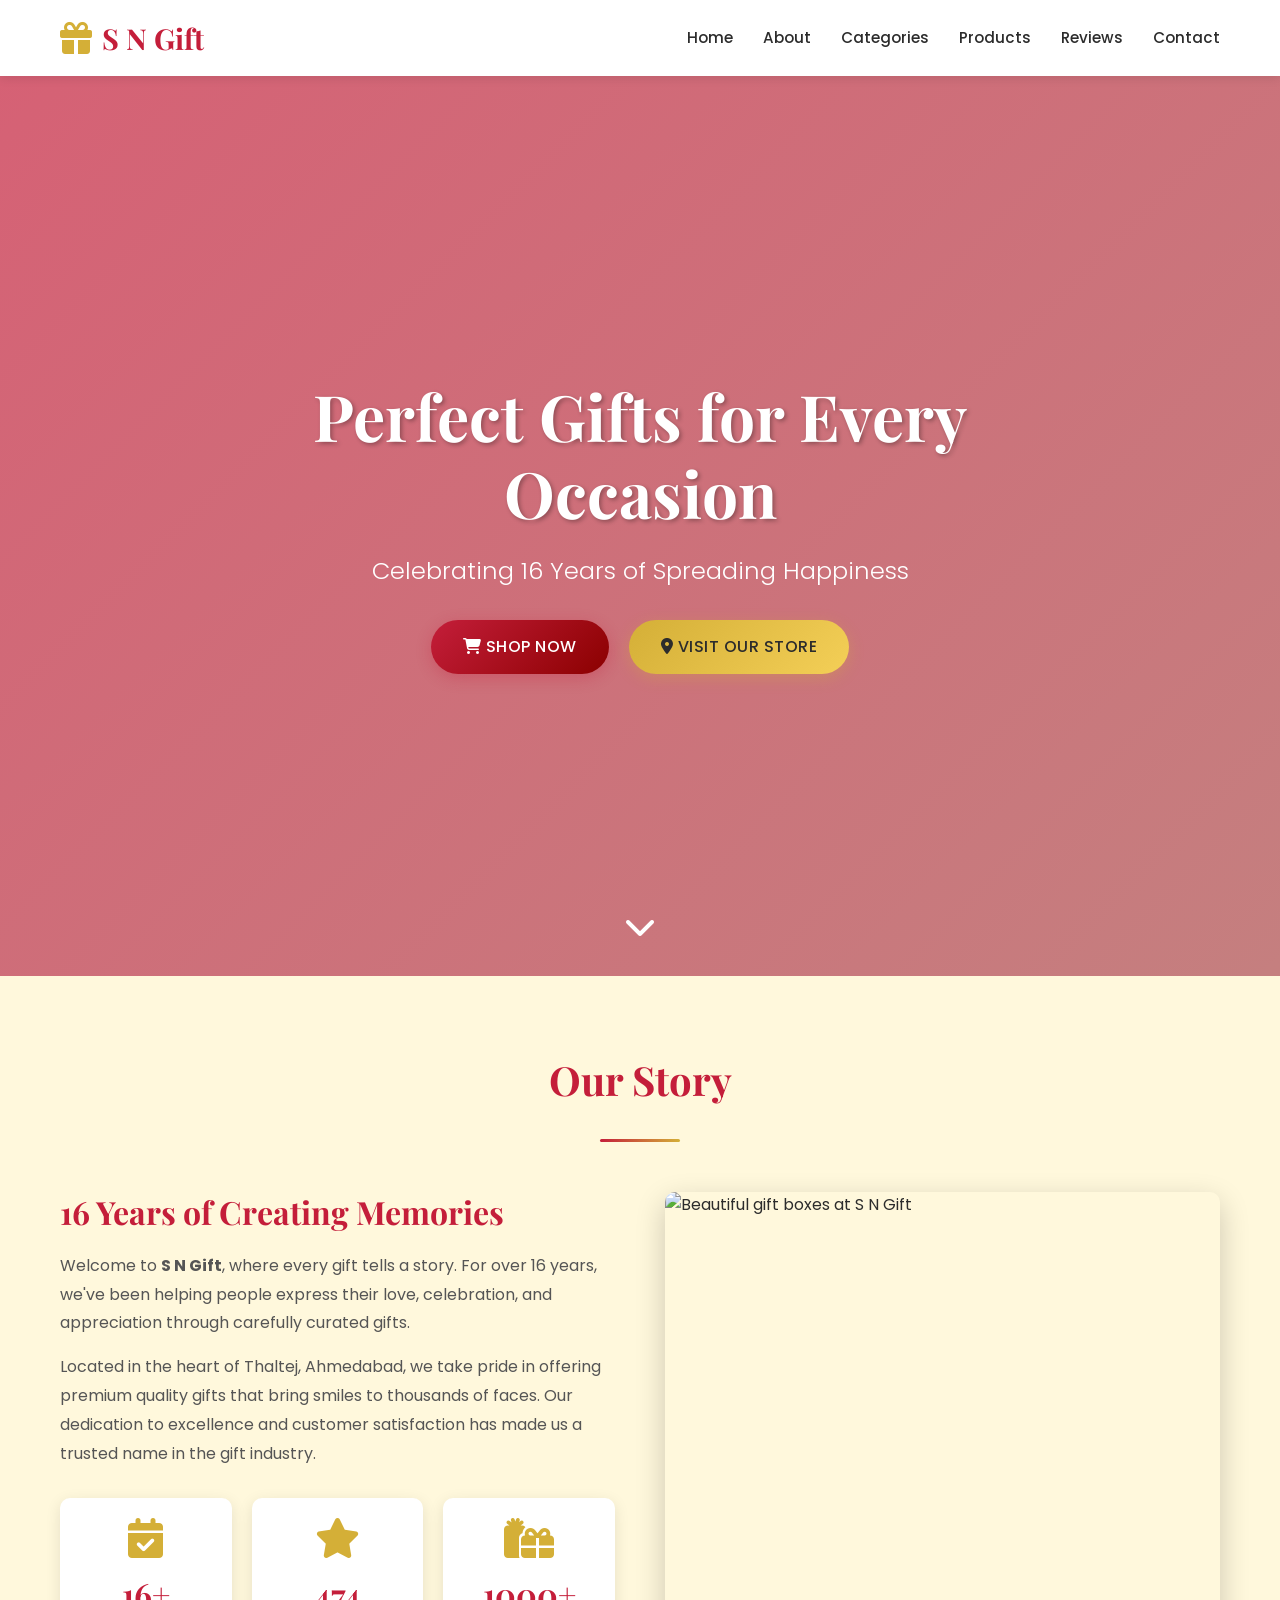
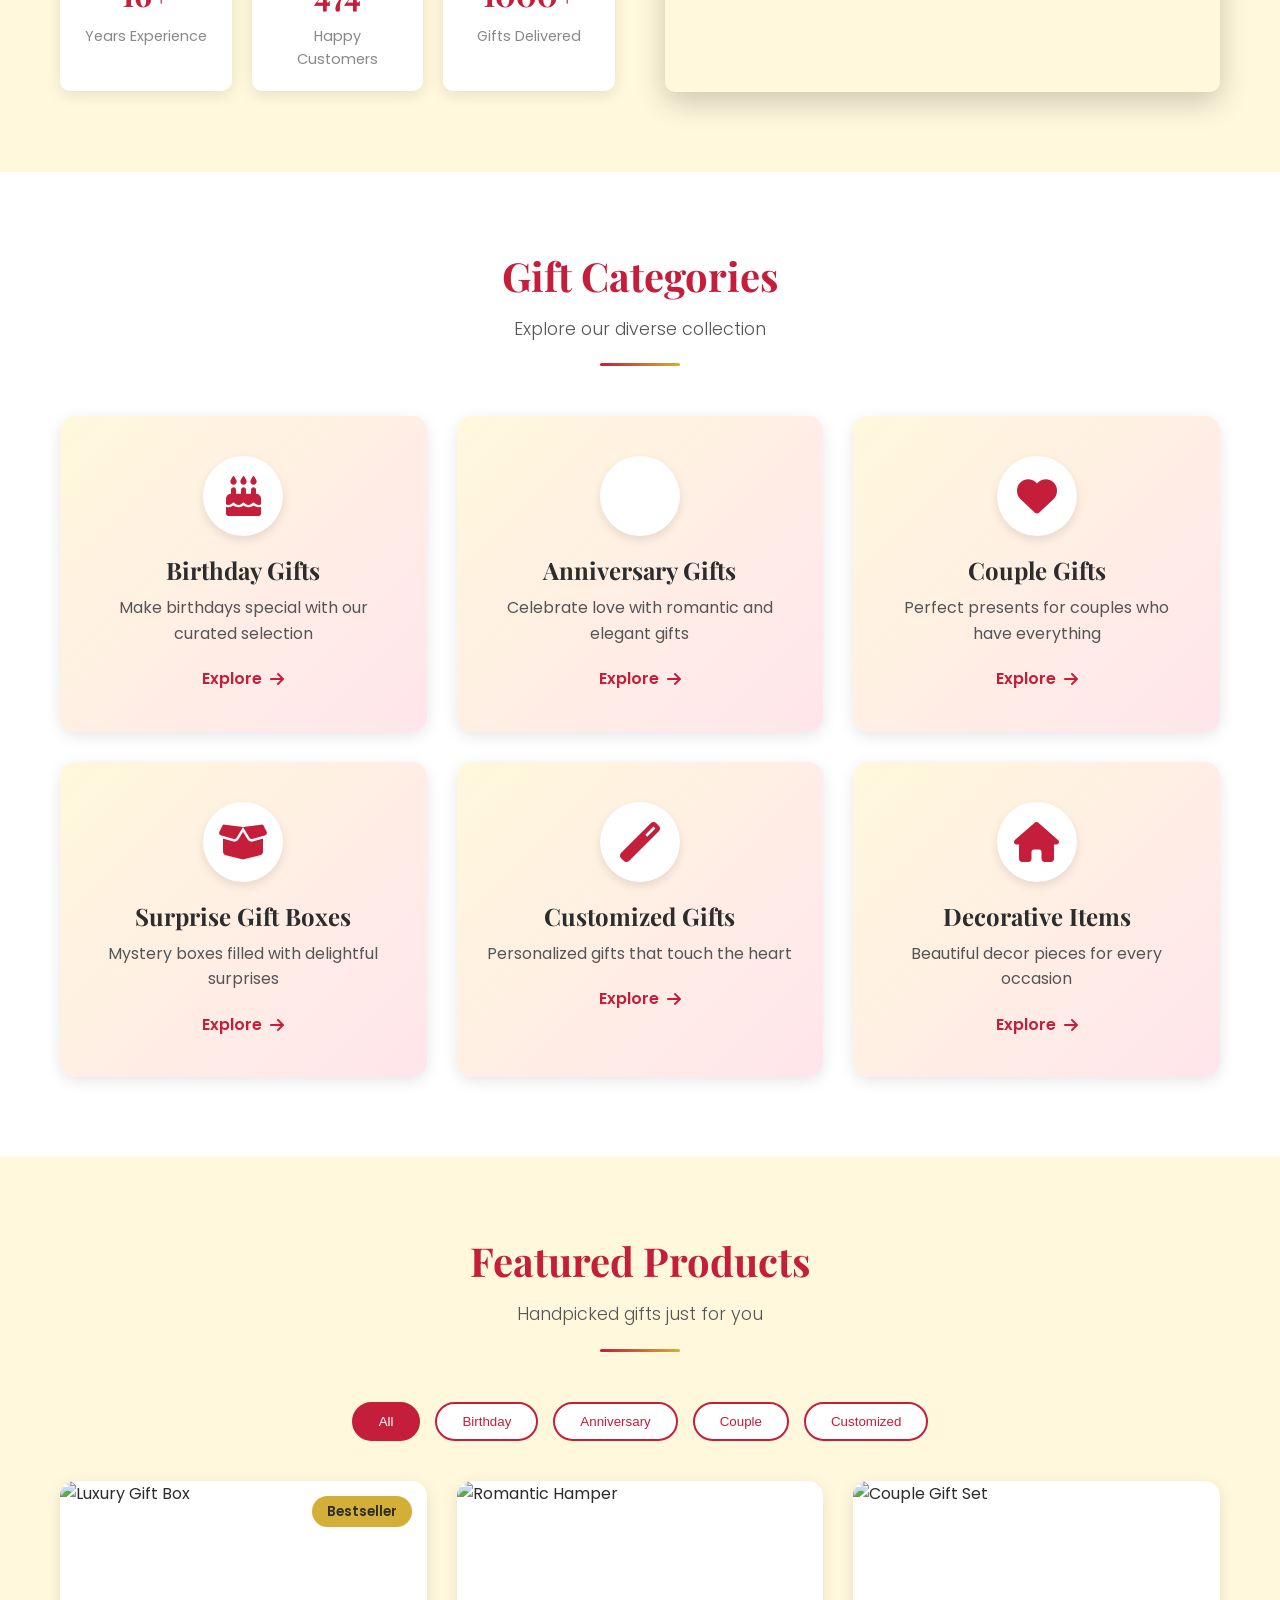
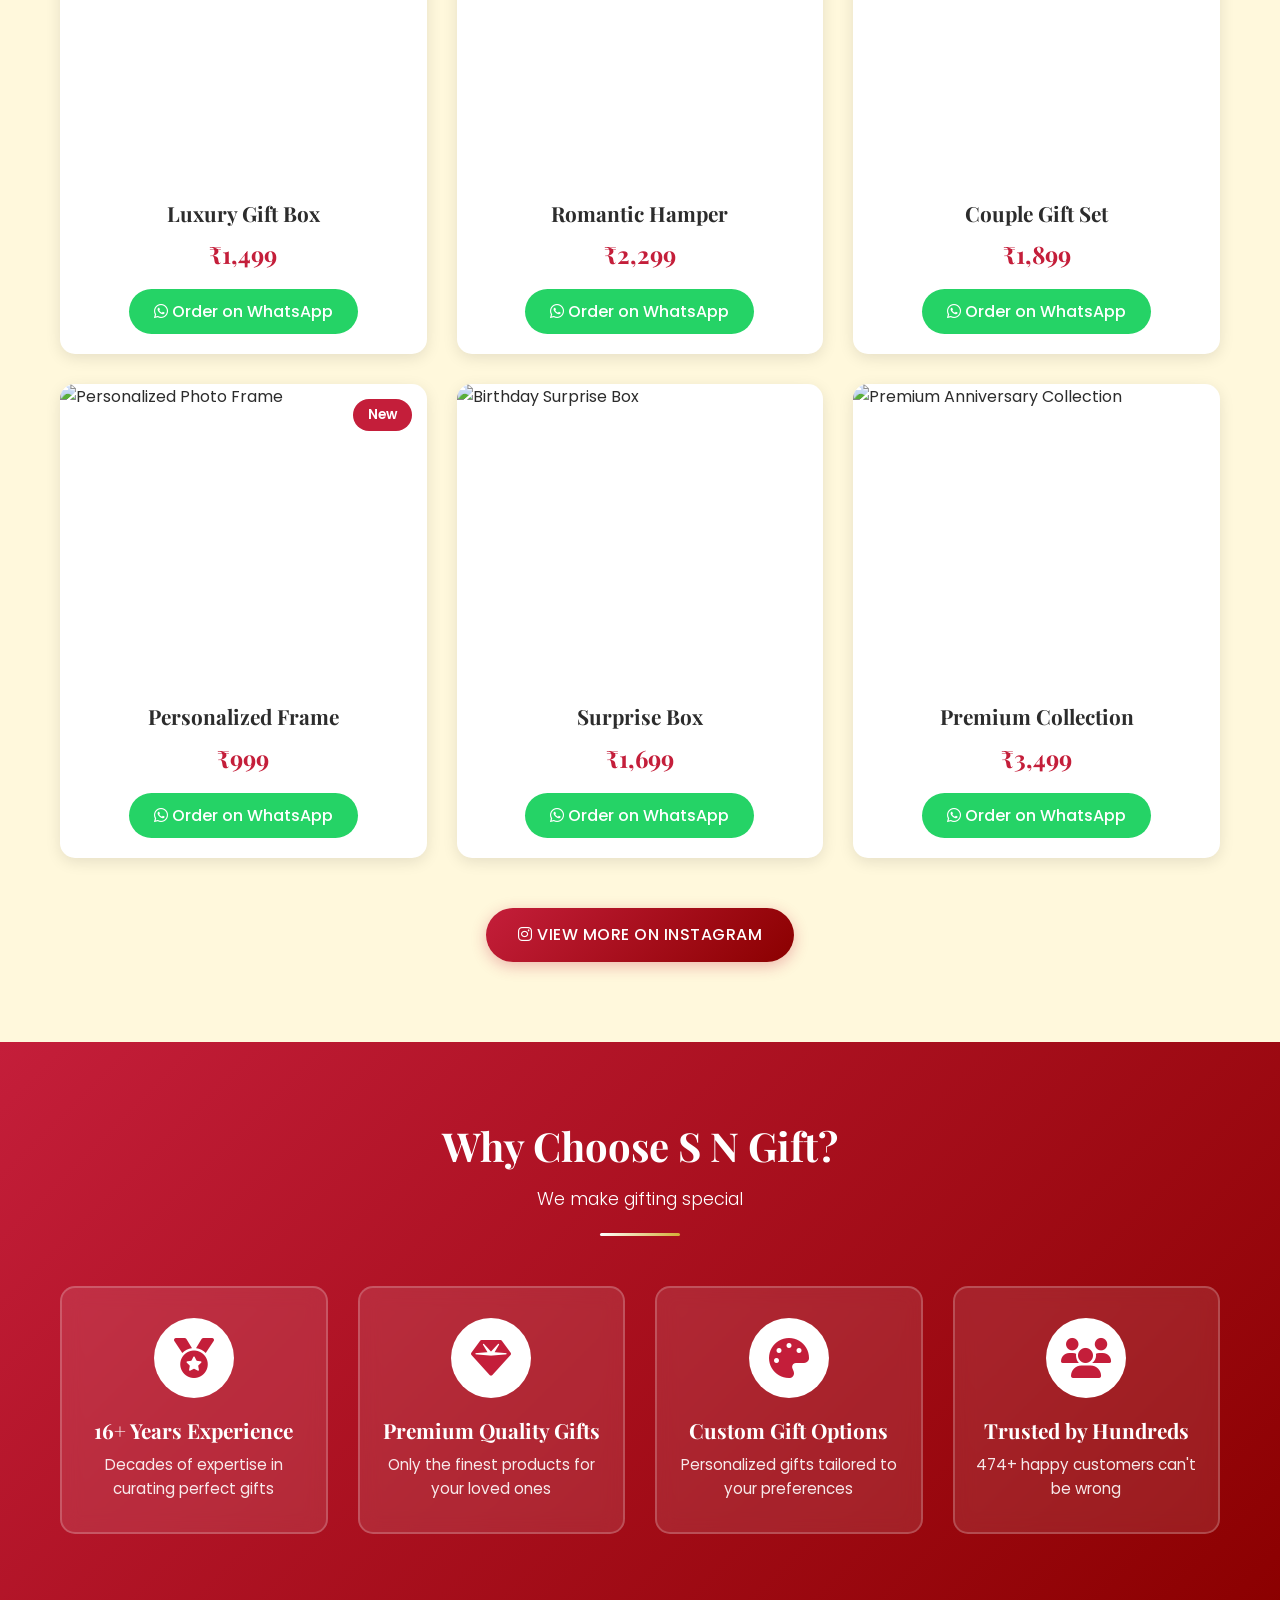
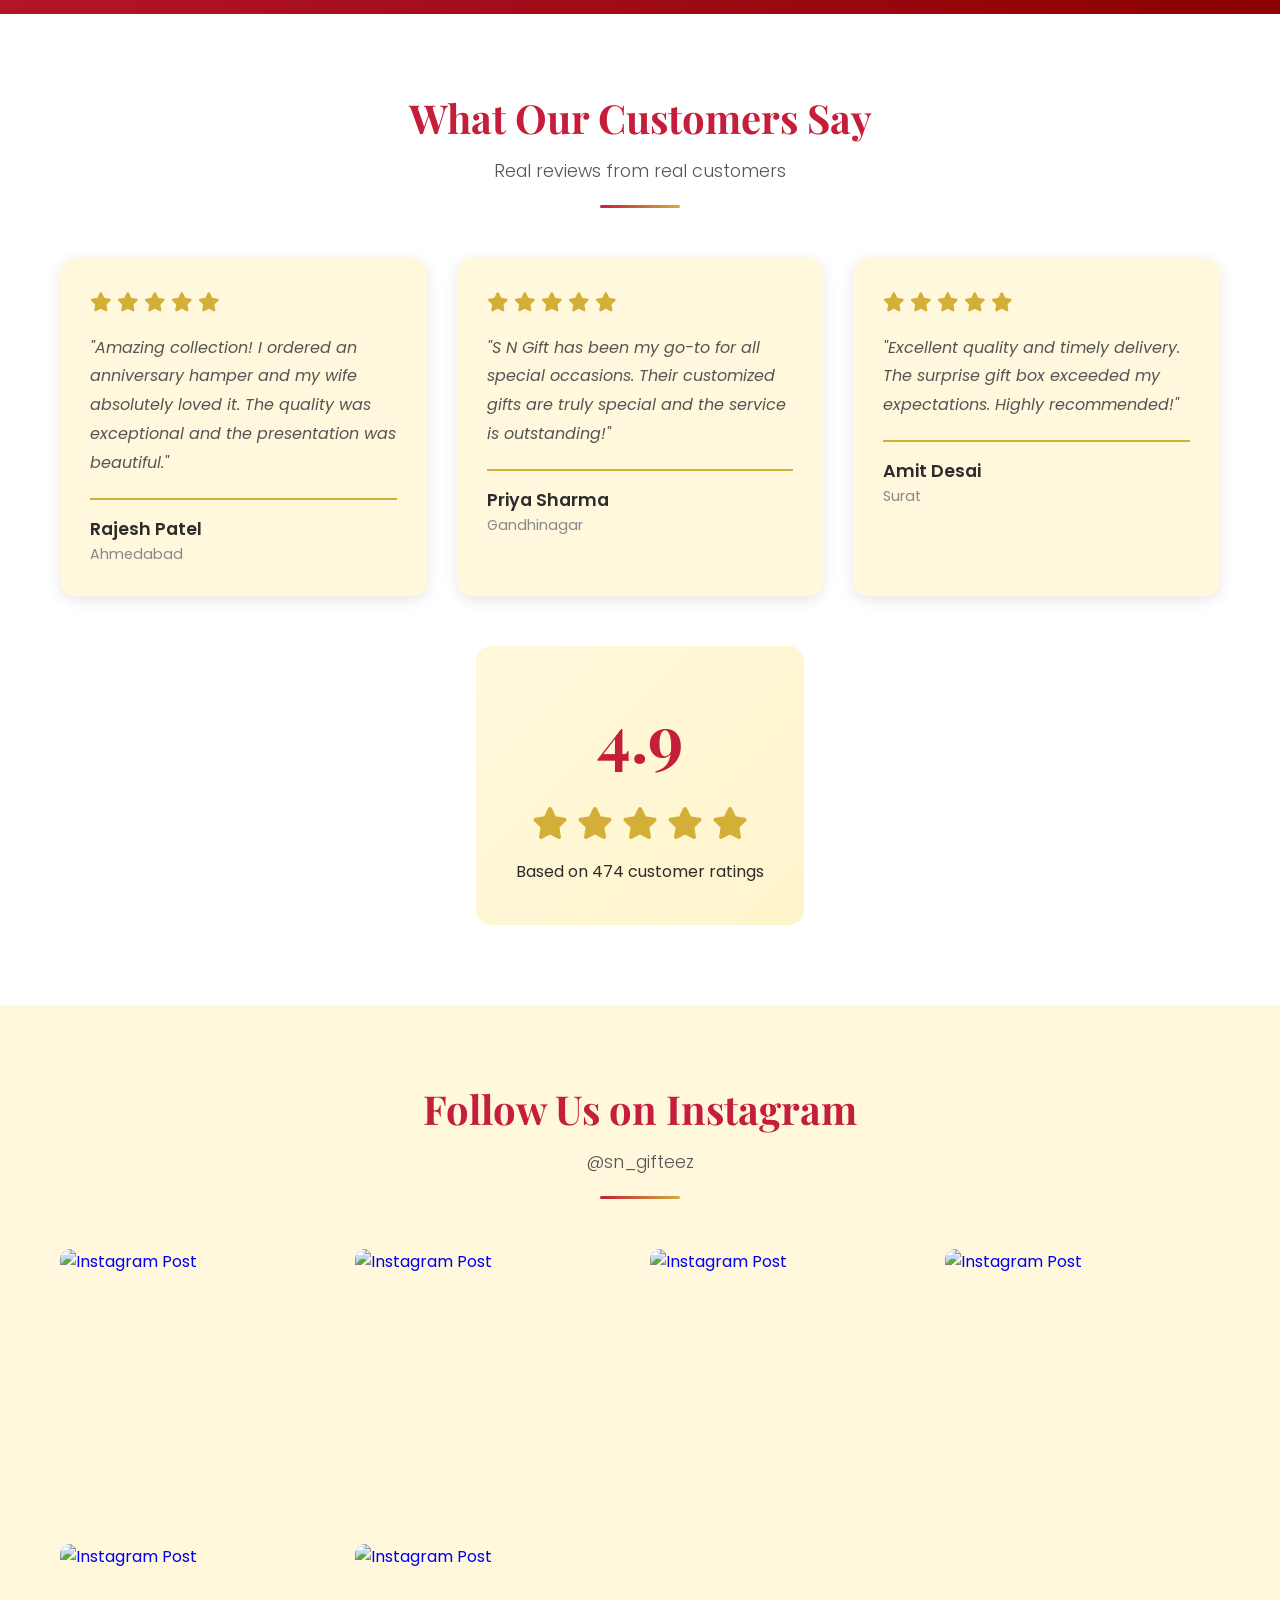
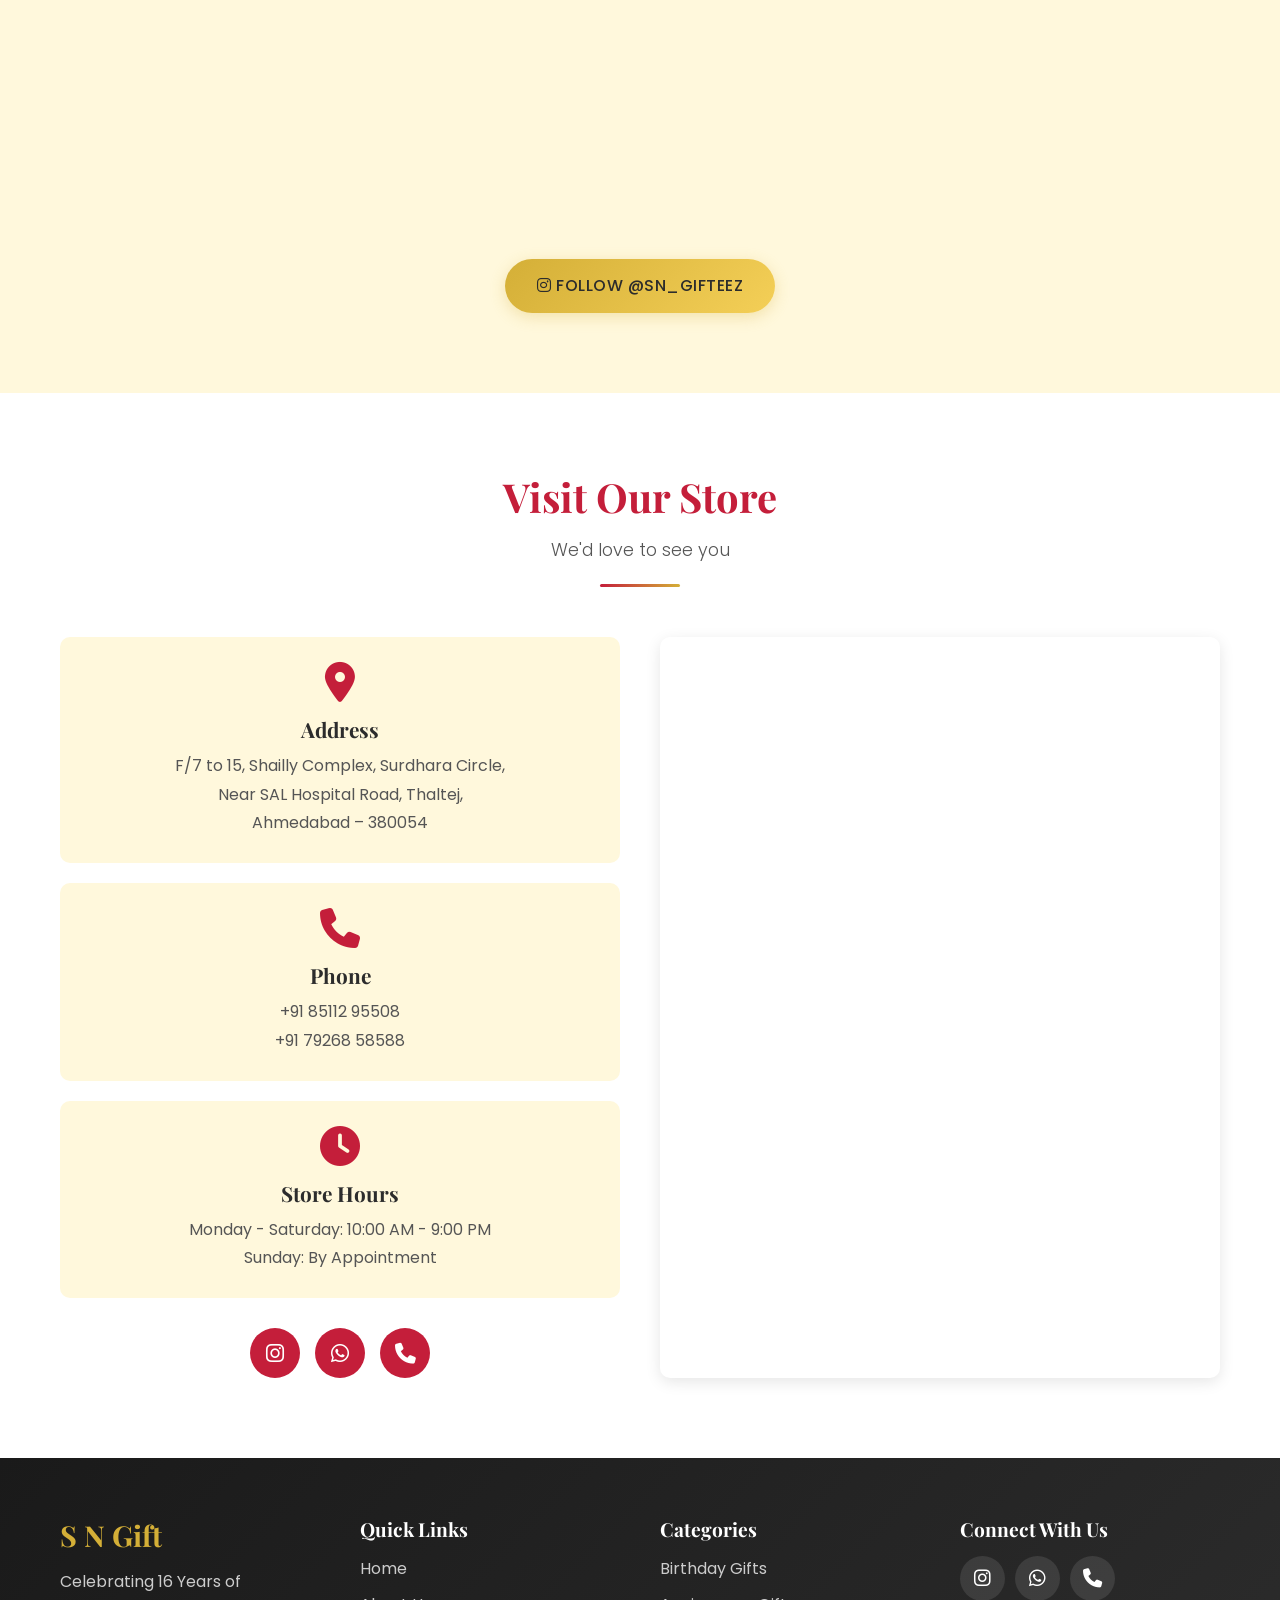
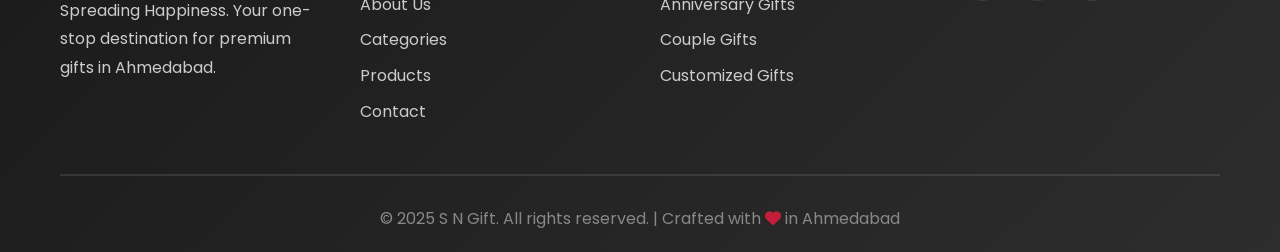
==== commit 2292709d: "Add files via upload" ====
--- a/gift/index.html
+++ b/gift/index.html
@@ -281,7 +281,7 @@
                         </div>
                     </div>
                     <div class="product-info">
-                        <h3>Personalized Photo Frame</h3>
+                        <h3>Personalized Frame</h3>
                         <p class="product-price">₹999</p>
                         <a href="https://wa.me/918511295508?text=Order%20Personalized%20Photo%20Frame" class="btn-order">
                             <i class="fab fa-whatsapp"></i> Order on WhatsApp
@@ -302,7 +302,7 @@
                         </div>
                     </div>
                     <div class="product-info">
-                        <h3>Birthday Surprise Box</h3>
+                        <h3>Surprise Box</h3>
                         <p class="product-price">₹1,699</p>
                         <a href="https://wa.me/918511295508?text=Order%20Birthday%20Surprise%20Box" class="btn-order">
                             <i class="fab fa-whatsapp"></i> Order on WhatsApp
@@ -323,7 +323,7 @@
                         </div>
                     </div>
                     <div class="product-info">
-                        <h3>Premium Anniversary Collection</h3>
+                        <h3>Premium Collection</h3>
                         <p class="product-price">₹3,499</p>
                         <a href="https://wa.me/918511295508?text=Order%20Premium%20Anniversary%20Collection" class="btn-order">
                             <i class="fab fa-whatsapp"></i> Order on WhatsApp
--- a/gift/css/style.css
+++ b/gift/css/style.css
@@ -1111,20 +1111,33 @@
     }
     
     .stats-grid {
-        grid-template-columns: 1fr;
-    }
-    
-    .categories-grid,
+        grid-template-columns: repeat(3, 1fr);
+        gap: 15px;
+    }
+    
+    .categories-grid {
+        grid-template-columns: repeat(2, 1fr);
+        gap: 20px;
+    }
+    
     .products-grid {
-        grid-template-columns: 1fr;
+        grid-template-columns: repeat(2, 1fr);
+        gap: 20px;
     }
     
     .reviews-grid {
-        grid-template-columns: 1fr;
+        grid-template-columns: repeat(2, 1fr);
+        gap: 20px;
+    }
+    
+    .features-grid {
+        grid-template-columns: repeat(2, 1fr);
+        gap: 20px;
     }
     
     .instagram-grid {
         grid-template-columns: repeat(2, 1fr);
+        gap: 15px;
     }
 }
 
@@ -1144,6 +1157,7 @@
     
     .filter-buttons {
         gap: 10px;
+        flex-wrap: wrap;
     }
     
     .filter-btn {
@@ -1151,7 +1165,85 @@
         font-size: 0.85rem;
     }
     
+    /* Keep 2 columns for most grids on mobile */
+    .categories-grid,
+    .products-grid,
+    .reviews-grid,
+    .features-grid,
     .instagram-grid {
-        grid-template-columns: 1fr;
-    }
-}
+        grid-template-columns: repeat(2, 1fr);
+        gap: 12px;
+    }
+    
+    /* Stats grid - 2 columns on very small screens */
+    .stats-grid {
+        grid-template-columns: repeat(2, 1fr);
+        gap: 10px;
+    }
+    
+    /* Reduce padding on cards for mobile */
+    .category-card {
+        padding: 20px 15px;
+    }
+    
+    .product-info h3 {
+        font-size: 1rem;
+    }
+    
+    .product-price {
+        font-size: 1.2rem;
+    }
+    
+    .btn-order {
+        padding: 8px 15px;
+        font-size: 0.85rem;
+    }
+    
+    /* Adjust icon sizes */
+    .category-icon {
+        width: 60px;
+        height: 60px;
+    }
+    
+    .category-icon i {
+        font-size: 1.8rem;
+    }
+    
+    .feature-icon {
+        width: 60px;
+        height: 60px;
+    }
+    
+    .feature-icon i {
+        font-size: 1.8rem;
+    }
+    
+    /* Product image adjustments for mobile */
+    .product-image {
+        height: 200px;
+    }
+    
+    .stat-number {
+        font-size: 1.5rem;
+    }
+    
+    .stat-label {
+        font-size: 0.8rem;
+    }
+    
+    .category-card h3 {
+        font-size: 1.1rem;
+    }
+    
+    .category-card p {
+        font-size: 0.85rem;
+    }
+    
+    .review-text {
+        font-size: 0.9rem;
+    }
+    
+    .insta-item {
+        border-radius: 8px;
+    }
+}
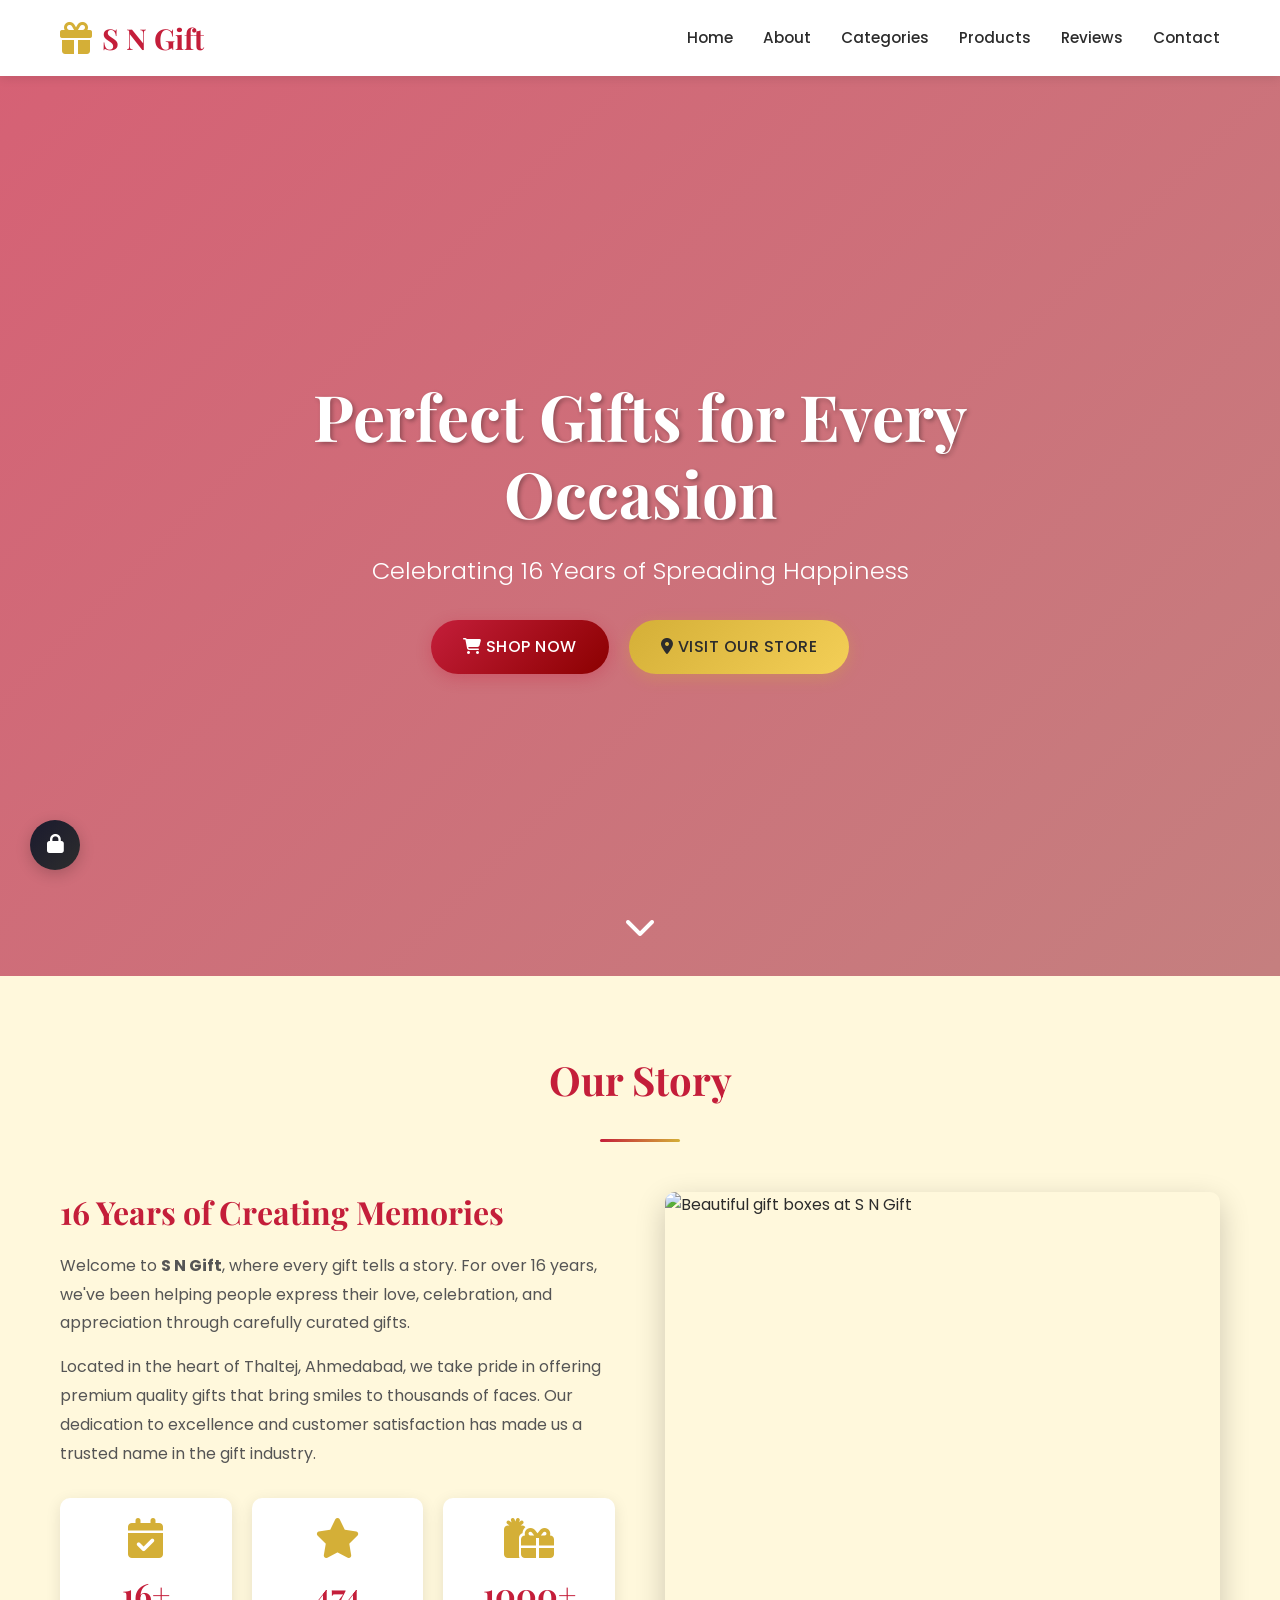
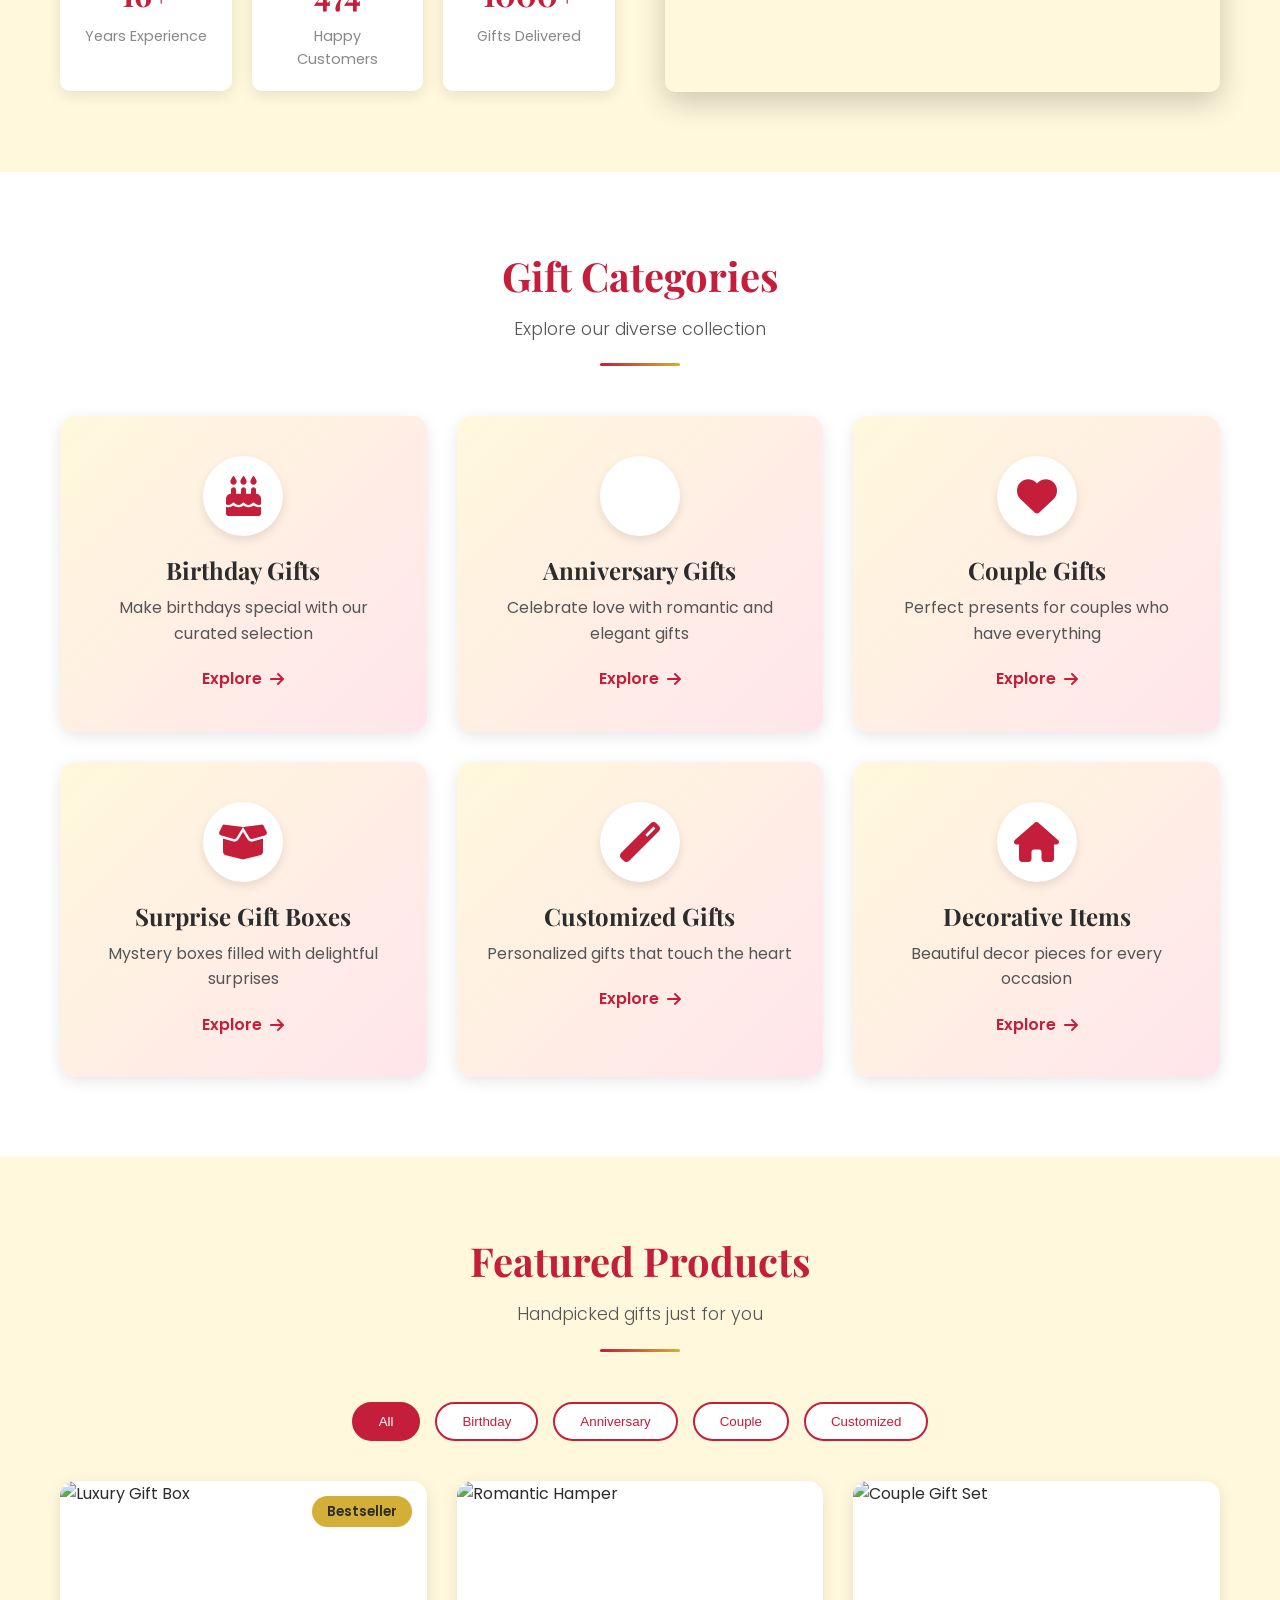
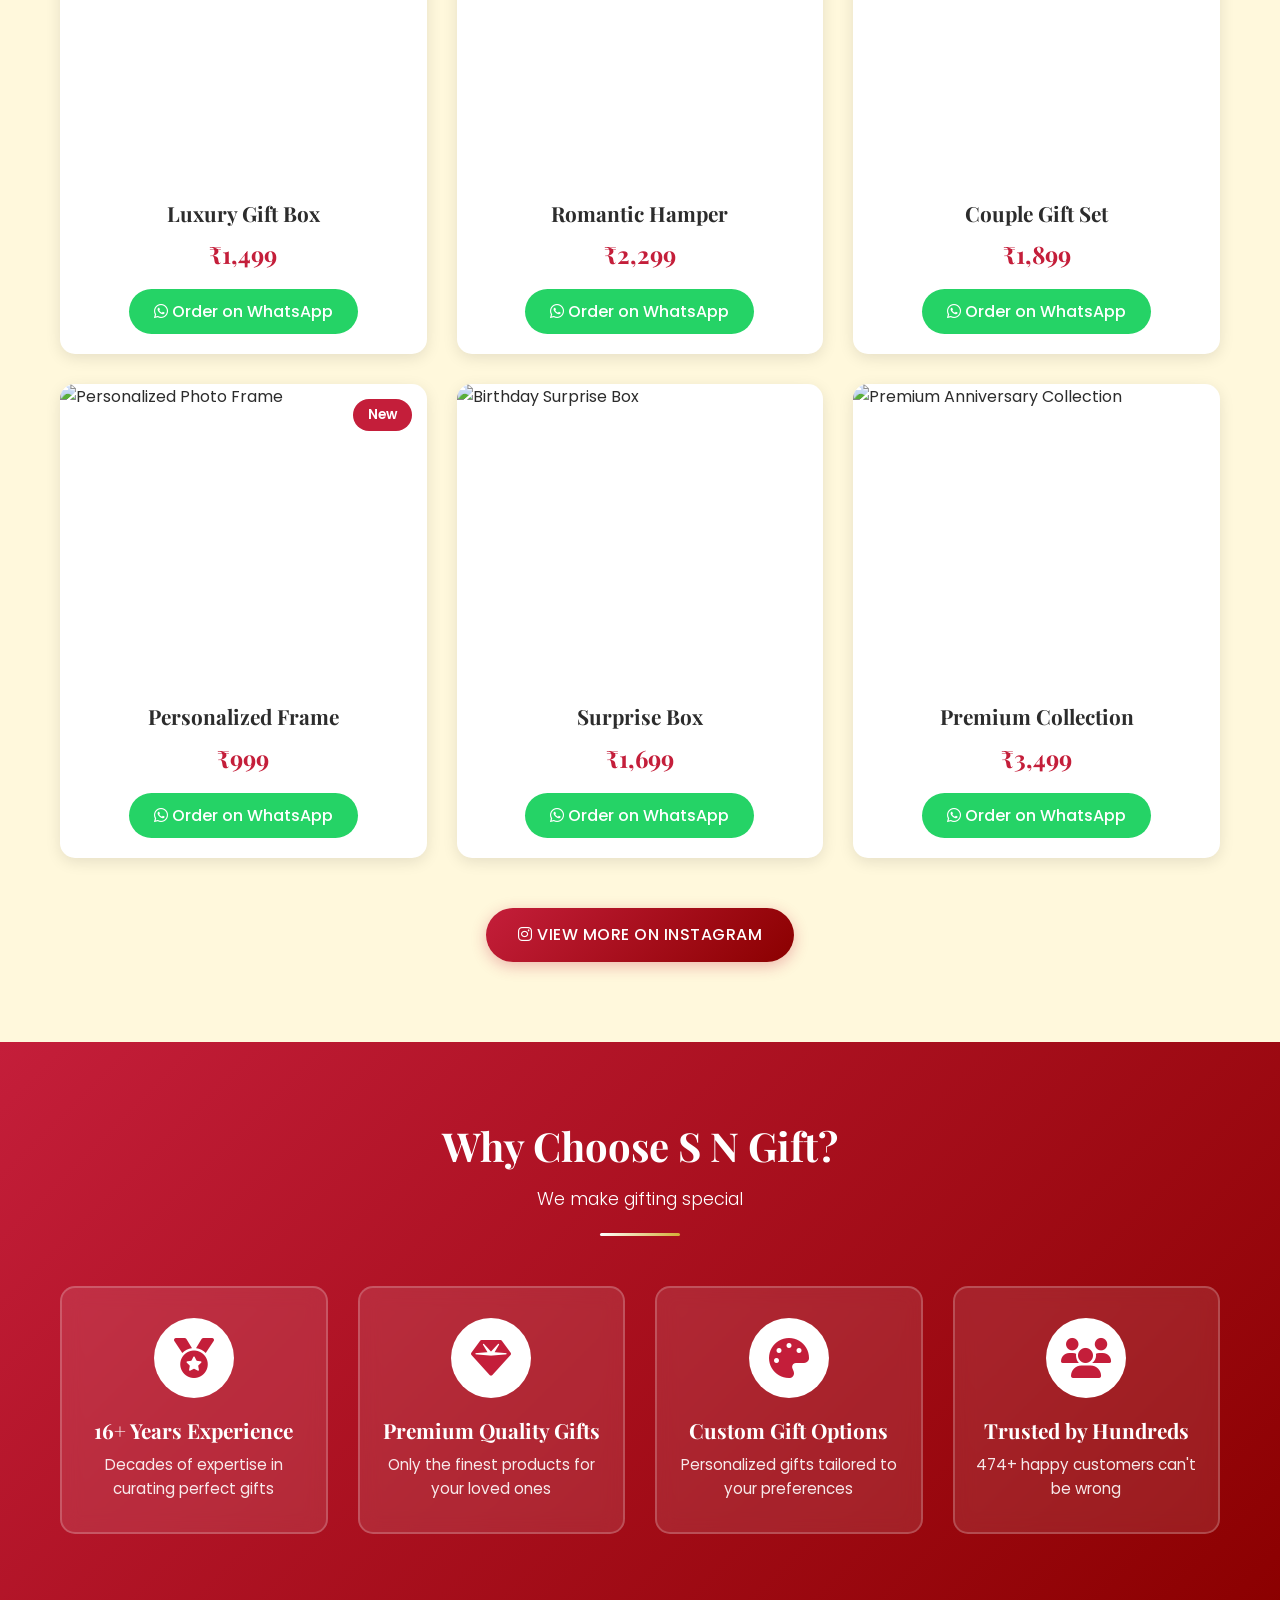
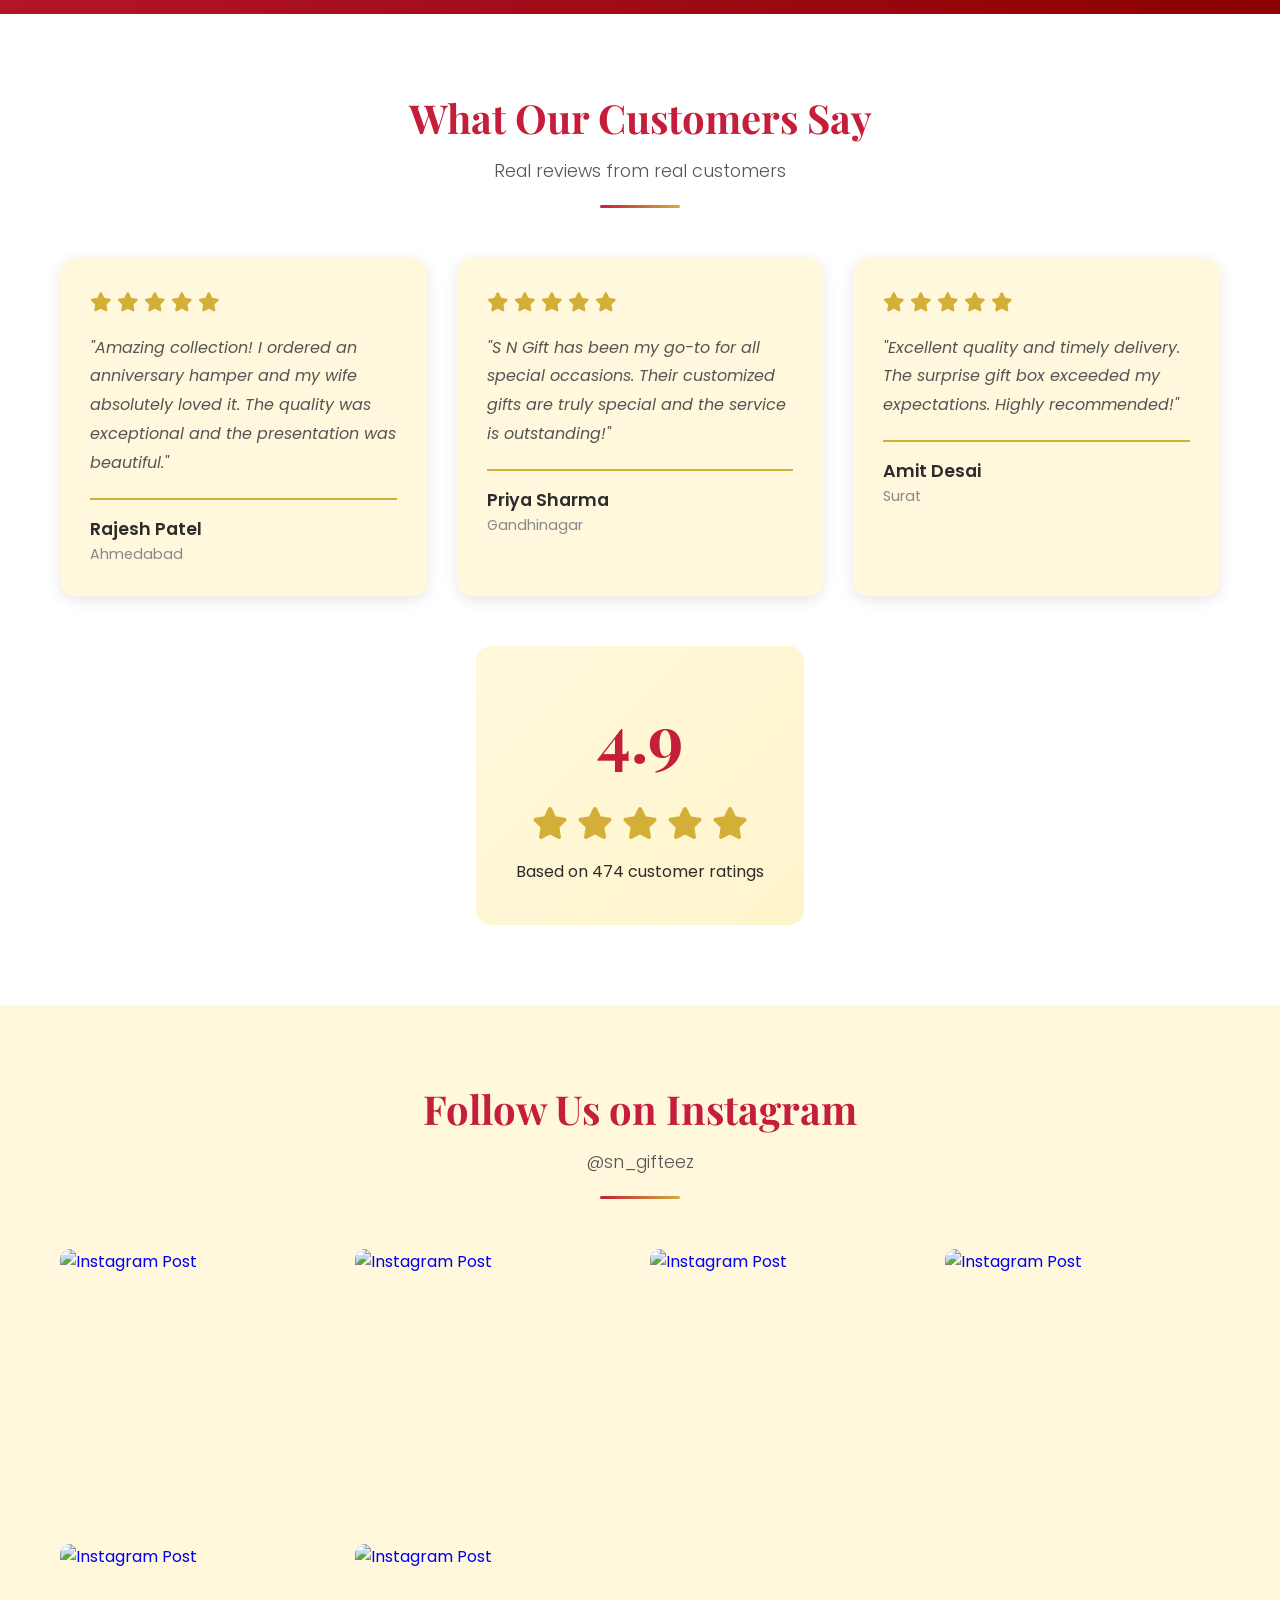
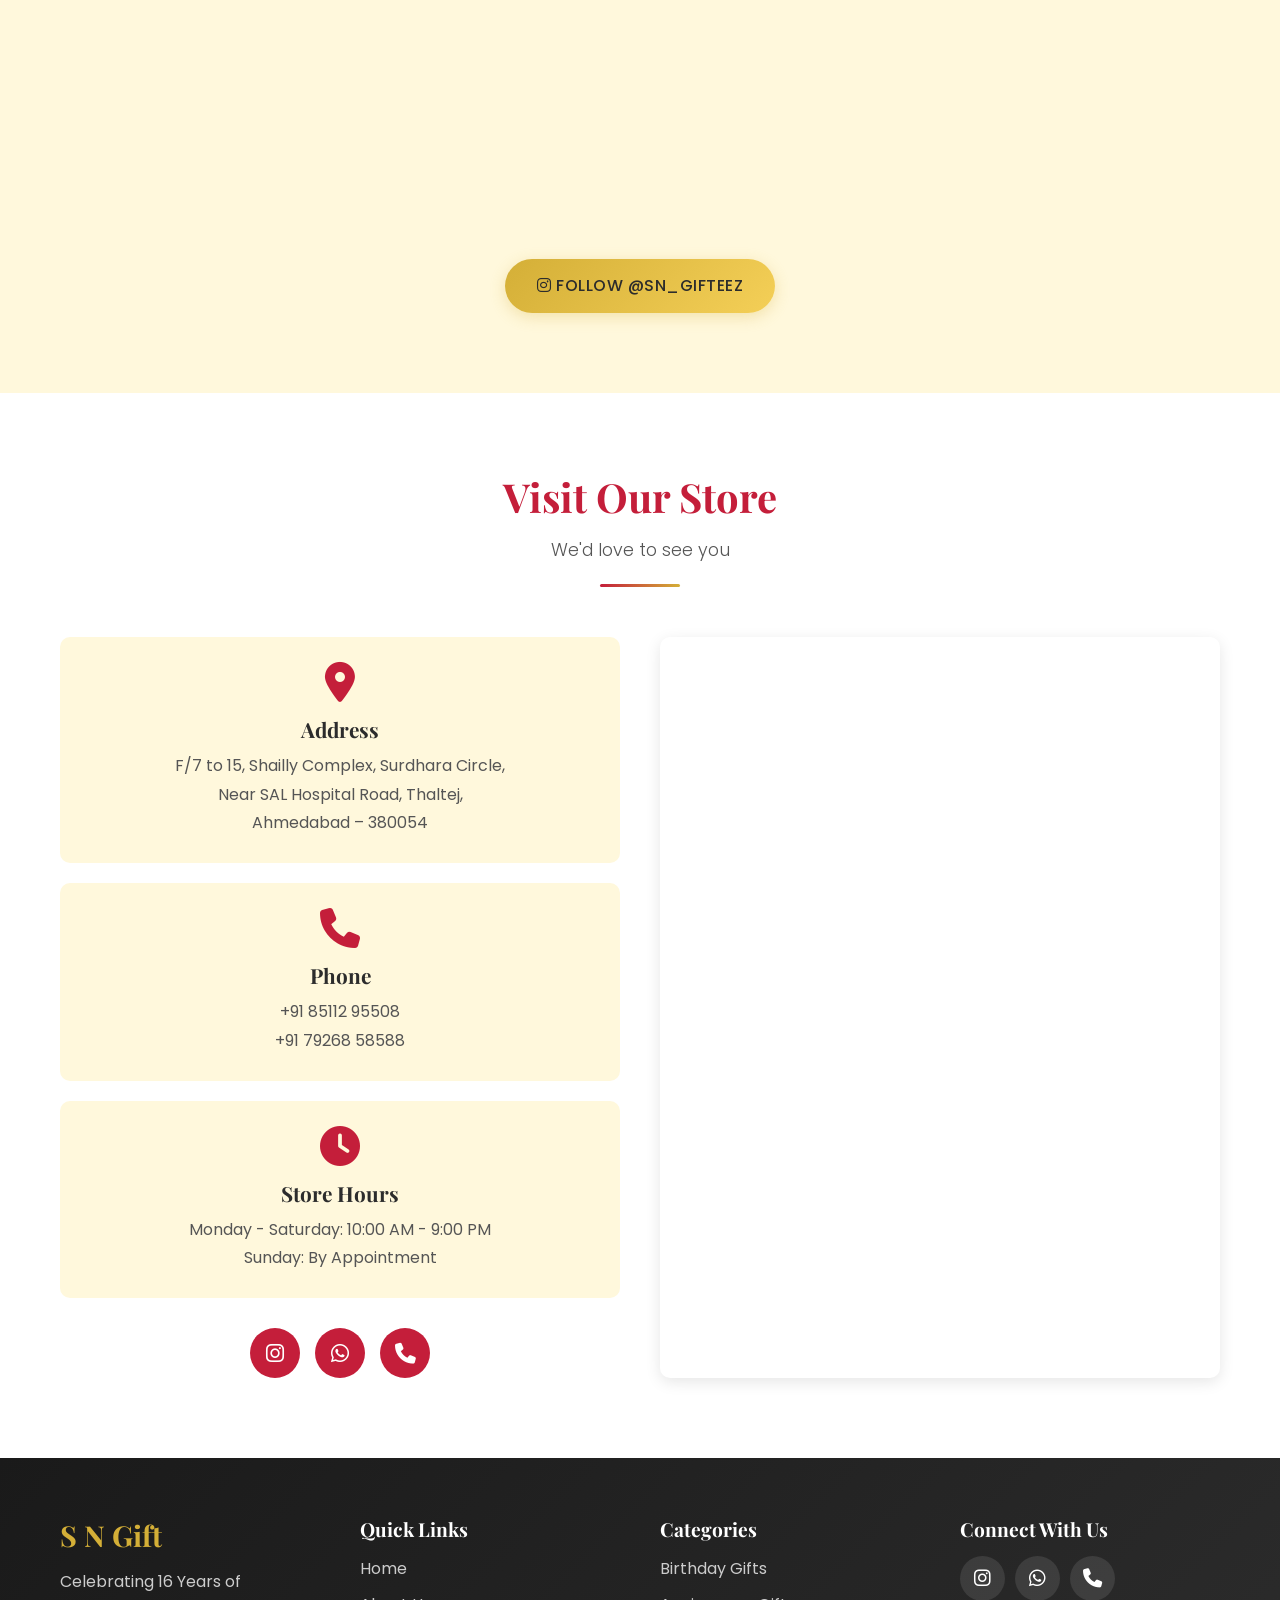
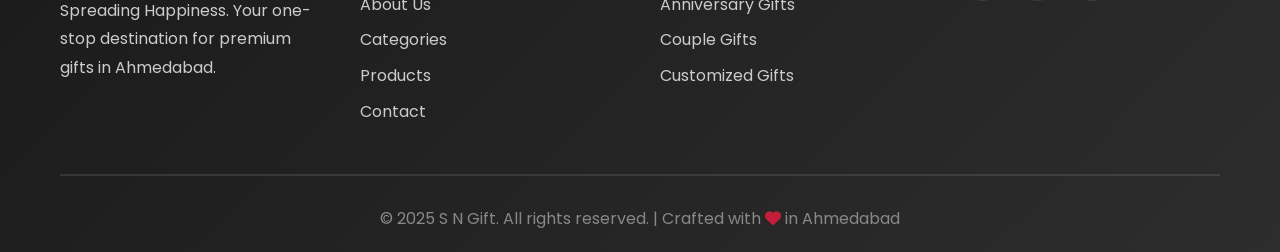
==== commit 8843b4d5: "Add complete admin panel with analytics dashboard" ====
--- a/gift/index.html
+++ b/gift/index.html
@@ -1,633 +1,641 @@
-<!DOCTYPE html>
-<html lang="en">
-<head>
-    <meta charset="UTF-8">
-    <meta name="viewport" content="width=device-width, initial-scale=1.0">
-    <meta name="description" content="S N Gift - Perfect Gifts for Every Occasion in Ahmedabad. Celebrating 16 Years of Spreading Happiness. Shop birthday, anniversary, couple gifts and more.">
-    <meta name="keywords" content="gift shop ahmedabad, birthday gifts, anniversary gifts, surprise gift boxes, customized gifts, thaltej gift shop">
-    <meta property="og:title" content="S N Gift - Perfect Gifts for Every Occasion">
-    <meta property="og:description" content="Celebrating 16 Years of Spreading Happiness in Ahmedabad">
-    <meta property="og:type" content="website">
-    
-    <title>S N Gift | Perfect Gifts for Every Occasion | Ahmedabad</title>
-    
-    <!-- Google Fonts -->
-    <link rel="preconnect" href="https://fonts.googleapis.com">
-    <link rel="preconnect" href="https://fonts.gstatic.com" crossorigin>
-    <link href="https://fonts.googleapis.com/css2?family=Playfair+Display:wght@400;600;700&family=Poppins:wght@300;400;500;600&display=swap" rel="stylesheet">
-    
-    <!-- Font Awesome -->
-    <link rel="stylesheet" href="https://cdnjs.cloudflare.com/ajax/libs/font-awesome/6.4.0/css/all.min.css">
-    
-    <!-- Main Stylesheet -->
-    <link rel="stylesheet" href="css/style.css">
-</head>
-<body>
-    <!-- Navigation -->
-    <nav class="navbar sticky-top">
-        <div class="container">
-            <div class="nav-wrapper">
-                <div class="logo">
-                    <a href="#home">
-                        <i class="fas fa-gift"></i>
-                        <span>S N Gift</span>
-                    </a>
-                </div>
-                
-                <button class="mobile-menu-toggle" id="mobileMenuToggle">
-                    <span class="hamburger"></span>
-                </button>
-                
-                <ul class="nav-menu" id="navMenu">
-                    <li><a href="#home">Home</a></li>
-                    <li><a href="#about">About</a></li>
-                    <li><a href="#categories">Categories</a></li>
-                    <li><a href="#products">Products</a></li>
-                    <li><a href="#reviews">Reviews</a></li>
-                    <li><a href="#contact">Contact</a></li>
-                </ul>
-            </div>
-        </div>
-    </nav>
-
-    <!-- Hero Section -->
-    <section id="home" class="hero">
-        <div class="hero-overlay"></div>
-        <div class="container">
-            <div class="hero-content">
-                <h1 class="animate-fade-in">Perfect Gifts for Every Occasion</h1>
-                <p class="animate-fade-in-delay">Celebrating 16 Years of Spreading Happiness</p>
-                <div class="hero-buttons animate-fade-in-delay-2">
-                    <a href="#products" class="btn btn-primary">
-                        <i class="fas fa-shopping-cart"></i> Shop Now
-                    </a>
-                    <a href="#contact" class="btn btn-secondary">
-                        <i class="fas fa-map-marker-alt"></i> Visit Our Store
-                    </a>
-                </div>
-            </div>
-        </div>
-        <div class="scroll-indicator">
-            <i class="fas fa-chevron-down"></i>
-        </div>
-    </section>
-
-    <!-- About Section -->
-    <section id="about" class="about-section">
-        <div class="container">
-            <div class="about-content">
-                <div class="section-header text-center">
-                    <h2 class="section-title">Our Story</h2>
-                    <div class="divider"></div>
-                </div>
-                
-                <div class="about-grid">
-                    <div class="about-text">
-                        <h3>16 Years of Creating Memories</h3>
-                        <p>Welcome to <strong>S N Gift</strong>, where every gift tells a story. For over 16 years, we've been helping people express their love, celebration, and appreciation through carefully curated gifts.</p>
-                        <p>Located in the heart of Thaltej, Ahmedabad, we take pride in offering premium quality gifts that bring smiles to thousands of faces. Our dedication to excellence and customer satisfaction has made us a trusted name in the gift industry.</p>
-                        
-                        <div class="stats-grid">
-                            <div class="stat-card">
-                                <i class="fas fa-calendar-check"></i>
-                                <div class="stat-number">16+</div>
-                                <div class="stat-label">Years Experience</div>
-                            </div>
-                            <div class="stat-card">
-                                <i class="fas fa-star"></i>
-                                <div class="stat-number">474</div>
-                                <div class="stat-label">Happy Customers</div>
-                            </div>
-                            <div class="stat-card">
-                                <i class="fas fa-gifts"></i>
-                                <div class="stat-number">1000+</div>
-                                <div class="stat-label">Gifts Delivered</div>
-                            </div>
-                        </div>
-                    </div>
-                    
-                    <div class="about-image">
-                        <div class="image-frame">
-                            <img src="https://images.unsplash.com/photo-1549465220-1a8b9238cd48?w=600&h=600&fit=crop" alt="Beautiful gift boxes at S N Gift">
-                        </div>
-                    </div>
-                </div>
-            </div>
-        </div>
-    </section>
-
-    <!-- Categories Section -->
-    <section id="categories" class="categories-section">
-        <div class="container">
-            <div class="section-header text-center">
-                <h2 class="section-title">Gift Categories</h2>
-                <p class="section-subtitle">Explore our diverse collection</p>
-                <div class="divider"></div>
-            </div>
-            
-            <div class="categories-grid">
-                <div class="category-card">
-                    <div class="category-icon">
-                        <i class="fas fa-birthday-cake"></i>
-                    </div>
-                    <h3>Birthday Gifts</h3>
-                    <p>Make birthdays special with our curated selection</p>
-                    <a href="#products" class="category-link">Explore <i class="fas fa-arrow-right"></i></a>
-                </div>
-                
-                <div class="category-card">
-                    <div class="category-icon">
-                        <i class="fas fa-rings-wedding"></i>
-                    </div>
-                    <h3>Anniversary Gifts</h3>
-                    <p>Celebrate love with romantic and elegant gifts</p>
-                    <a href="#products" class="category-link">Explore <i class="fas fa-arrow-right"></i></a>
-                </div>
-                
-                <div class="category-card">
-                    <div class="category-icon">
-                        <i class="fas fa-heart"></i>
-                    </div>
-                    <h3>Couple Gifts</h3>
-                    <p>Perfect presents for couples who have everything</p>
-                    <a href="#products" class="category-link">Explore <i class="fas fa-arrow-right"></i></a>
-                </div>
-                
-                <div class="category-card">
-                    <div class="category-icon">
-                        <i class="fas fa-box-open"></i>
-                    </div>
-                    <h3>Surprise Gift Boxes</h3>
-                    <p>Mystery boxes filled with delightful surprises</p>
-                    <a href="#products" class="category-link">Explore <i class="fas fa-arrow-right"></i></a>
-                </div>
-                
-                <div class="category-card">
-                    <div class="category-icon">
-                        <i class="fas fa-magic"></i>
-                    </div>
-                    <h3>Customized Gifts</h3>
-                    <p>Personalized gifts that touch the heart</p>
-                    <a href="#products" class="category-link">Explore <i class="fas fa-arrow-right"></i></a>
-                </div>
-                
-                <div class="category-card">
-                    <div class="category-icon">
-                        <i class="fas fa-home"></i>
-                    </div>
-                    <h3>Decorative Items</h3>
-                    <p>Beautiful decor pieces for every occasion</p>
-                    <a href="#products" class="category-link">Explore <i class="fas fa-arrow-right"></i></a>
-                </div>
-            </div>
-        </div>
-    </section>
-
-    <!-- Featured Products Section -->
-    <section id="products" class="products-section">
-        <div class="container">
-            <div class="section-header text-center">
-                <h2 class="section-title">Featured Products</h2>
-                <p class="section-subtitle">Handpicked gifts just for you</p>
-                <div class="divider"></div>
-            </div>
-            
-            <!-- Filter Buttons -->
-            <div class="filter-buttons">
-                <button class="filter-btn active" data-filter="all">All</button>
-                <button class="filter-btn" data-filter="birthday">Birthday</button>
-                <button class="filter-btn" data-filter="anniversary">Anniversary</button>
-                <button class="filter-btn" data-filter="couple">Couple</button>
-                <button class="filter-btn" data-filter="customized">Customized</button>
-            </div>
-            
-            <!-- Products Grid -->
-            <div class="products-grid">
-                <div class="product-card" data-category="birthday">
-                    <div class="product-badge">Bestseller</div>
-                    <div class="product-image">
-                        <img src="https://images.unsplash.com/photo-1513201099705-a9746e1e201f?w=400&h=400&fit=crop" alt="Luxury Gift Box">
-                        <div class="product-actions">
-                            <a href="https://wa.me/918511295508?text=I'm%20interested%20in%20Luxury%20Gift%20Box" class="action-btn whatsapp">
-                                <i class="fab fa-whatsapp"></i>
-                            </a>
-                            <a href="tel:+918511295508" class="action-btn call">
-                                <i class="fas fa-phone"></i>
-                            </a>
-                        </div>
-                    </div>
-                    <div class="product-info">
-                        <h3>Luxury Gift Box</h3>
-                        <p class="product-price">₹1,499</p>
-                        <a href="https://wa.me/918511295508?text=Order%20Luxury%20Gift%20Box" class="btn-order">
-                            <i class="fab fa-whatsapp"></i> Order on WhatsApp
-                        </a>
-                    </div>
-                </div>
-                
-                <div class="product-card" data-category="anniversary">
-                    <div class="product-image">
-                        <img src="https://images.unsplash.com/photo-1516961642265-531546e84af2?w=400&h=400&fit=crop" alt="Romantic Hamper">
-                        <div class="product-actions">
-                            <a href="https://wa.me/918511295508?text=I'm%20interested%20in%20Romantic%20Hamper" class="action-btn whatsapp">
-                                <i class="fab fa-whatsapp"></i>
-                            </a>
-                            <a href="tel:+918511295508" class="action-btn call">
-                                <i class="fas fa-phone"></i>
-                            </a>
-                        </div>
-                    </div>
-                    <div class="product-info">
-                        <h3>Romantic Hamper</h3>
-                        <p class="product-price">₹2,299</p>
-                        <a href="https://wa.me/918511295508?text=Order%20Romantic%20Hamper" class="btn-order">
-                            <i class="fab fa-whatsapp"></i> Order on WhatsApp
-                        </a>
-                    </div>
-                </div>
-                
-                <div class="product-card" data-category="couple">
-                    <div class="product-image">
-                        <img src="https://images.unsplash.com/photo-1512909006721-3d6018887383?w=400&h=400&fit=crop" alt="Couple Gift Set">
-                        <div class="product-actions">
-                            <a href="https://wa.me/918511295508?text=I'm%20interested%20in%20Couple%20Gift%20Set" class="action-btn whatsapp">
-                                <i class="fab fa-whatsapp"></i>
-                            </a>
-                            <a href="tel:+918511295508" class="action-btn call">
-                                <i class="fas fa-phone"></i>
-                            </a>
-                        </div>
-                    </div>
-                    <div class="product-info">
-                        <h3>Couple Gift Set</h3>
-                        <p class="product-price">₹1,899</p>
-                        <a href="https://wa.me/918511295508?text=Order%20Couple%20Gift%20Set" class="btn-order">
-                            <i class="fab fa-whatsapp"></i> Order on WhatsApp
-                        </a>
-                    </div>
-                </div>
-                
-                <div class="product-card" data-category="customized">
-                    <div class="product-badge new">New</div>
-                    <div class="product-image">
-                        <img src="https://images.unsplash.com/photo-1577083552431-6e5fd01aa342?w=400&h=400&fit=crop" alt="Personalized Photo Frame">
-                        <div class="product-actions">
-                            <a href="https://wa.me/918511295508?text=I'm%20interested%20in%20Personalized%20Photo%20Frame" class="action-btn whatsapp">
-                                <i class="fab fa-whatsapp"></i>
-                            </a>
-                            <a href="tel:+918511295508" class="action-btn call">
-                                <i class="fas fa-phone"></i>
-                            </a>
-                        </div>
-                    </div>
-                    <div class="product-info">
-                        <h3>Personalized Frame</h3>
-                        <p class="product-price">₹999</p>
-                        <a href="https://wa.me/918511295508?text=Order%20Personalized%20Photo%20Frame" class="btn-order">
-                            <i class="fab fa-whatsapp"></i> Order on WhatsApp
-                        </a>
-                    </div>
-                </div>
-                
-                <div class="product-card" data-category="birthday">
-                    <div class="product-image">
-                        <img src="https://images.unsplash.com/photo-1483985988355-763728e1935b?w=400&h=400&fit=crop" alt="Birthday Surprise Box">
-                        <div class="product-actions">
-                            <a href="https://wa.me/918511295508?text=I'm%20interested%20in%20Birthday%20Surprise%20Box" class="action-btn whatsapp">
-                                <i class="fab fa-whatsapp"></i>
-                            </a>
-                            <a href="tel:+918511295508" class="action-btn call">
-                                <i class="fas fa-phone"></i>
-                            </a>
-                        </div>
-                    </div>
-                    <div class="product-info">
-                        <h3>Surprise Box</h3>
-                        <p class="product-price">₹1,699</p>
-                        <a href="https://wa.me/918511295508?text=Order%20Birthday%20Surprise%20Box" class="btn-order">
-                            <i class="fab fa-whatsapp"></i> Order on WhatsApp
-                        </a>
-                    </div>
-                </div>
-                
-                <div class="product-card" data-category="anniversary">
-                    <div class="product-image">
-                        <img src="https://images.unsplash.com/photo-1515934751635-c81c6bc9a2d8?w=400&h=400&fit=crop" alt="Premium Anniversary Collection">
-                        <div class="product-actions">
-                            <a href="https://wa.me/918511295508?text=I'm%20interested%20in%20Premium%20Anniversary%20Collection" class="action-btn whatsapp">
-                                <i class="fab fa-whatsapp"></i>
-                            </a>
-                            <a href="tel:+918511295508" class="action-btn call">
-                                <i class="fas fa-phone"></i>
-                            </a>
-                        </div>
-                    </div>
-                    <div class="product-info">
-                        <h3>Premium Collection</h3>
-                        <p class="product-price">₹3,499</p>
-                        <a href="https://wa.me/918511295508?text=Order%20Premium%20Anniversary%20Collection" class="btn-order">
-                            <i class="fab fa-whatsapp"></i> Order on WhatsApp
-                        </a>
-                    </div>
-                </div>
-            </div>
-            
-            <div class="view-all-container text-center">
-                <a href="https://www.instagram.com/sn_gifteez/" target="_blank" class="btn btn-primary">
-                    <i class="fab fa-instagram"></i> View More on Instagram
-                </a>
-            </div>
-        </div>
-    </section>
-
-    <!-- Why Choose Us Section -->
-    <section class="why-choose-section">
-        <div class="container">
-            <div class="section-header text-center">
-                <h2 class="section-title">Why Choose S N Gift?</h2>
-                <p class="section-subtitle">We make gifting special</p>
-                <div class="divider"></div>
-            </div>
-            
-            <div class="features-grid">
-                <div class="feature-card">
-                    <div class="feature-icon">
-                        <i class="fas fa-medal"></i>
-                    </div>
-                    <h3>16+ Years Experience</h3>
-                    <p>Decades of expertise in curating perfect gifts</p>
-                </div>
-                
-                <div class="feature-card">
-                    <div class="feature-icon">
-                        <i class="fas fa-gem"></i>
-                    </div>
-                    <h3>Premium Quality Gifts</h3>
-                    <p>Only the finest products for your loved ones</p>
-                </div>
-                
-                <div class="feature-card">
-                    <div class="feature-icon">
-                        <i class="fas fa-palette"></i>
-                    </div>
-                    <h3>Custom Gift Options</h3>
-                    <p>Personalized gifts tailored to your preferences</p>
-                </div>
-                
-                <div class="feature-card">
-                    <div class="feature-icon">
-                        <i class="fas fa-users"></i>
-                    </div>
-                    <h3>Trusted by Hundreds</h3>
-                    <p>474+ happy customers can't be wrong</p>
-                </div>
-            </div>
-        </div>
-    </section>
-
-    <!-- Customer Reviews Section -->
-    <section id="reviews" class="reviews-section">
-        <div class="container">
-            <div class="section-header text-center">
-                <h2 class="section-title">What Our Customers Say</h2>
-                <p class="section-subtitle">Real reviews from real customers</p>
-                <div class="divider"></div>
-            </div>
-            
-            <div class="reviews-grid">
-                <div class="review-card">
-                    <div class="stars">
-                        <i class="fas fa-star"></i>
-                        <i class="fas fa-star"></i>
-                        <i class="fas fa-star"></i>
-                        <i class="fas fa-star"></i>
-                        <i class="fas fa-star"></i>
-                    </div>
-                    <p class="review-text">"Amazing collection! I ordered an anniversary hamper and my wife absolutely loved it. The quality was exceptional and the presentation was beautiful."</p>
-                    <div class="reviewer">
-                        <div class="reviewer-name">Rajesh Patel</div>
-                        <div class="reviewer-location">Ahmedabad</div>
-                    </div>
-                </div>
-                
-                <div class="review-card">
-                    <div class="stars">
-                        <i class="fas fa-star"></i>
-                        <i class="fas fa-star"></i>
-                        <i class="fas fa-star"></i>
-                        <i class="fas fa-star"></i>
-                        <i class="fas fa-star"></i>
-                    </div>
-                    <p class="review-text">"S N Gift has been my go-to for all special occasions. Their customized gifts are truly special and the service is outstanding!"</p>
-                    <div class="reviewer">
-                        <div class="reviewer-name">Priya Sharma</div>
-                        <div class="reviewer-location">Gandhinagar</div>
-                    </div>
-                </div>
-                
-                <div class="review-card">
-                    <div class="stars">
-                        <i class="fas fa-star"></i>
-                        <i class="fas fa-star"></i>
-                        <i class="fas fa-star"></i>
-                        <i class="fas fa-star"></i>
-                        <i class="fas fa-star"></i>
-                    </div>
-                    <p class="review-text">"Excellent quality and timely delivery. The surprise gift box exceeded my expectations. Highly recommended!"</p>
-                    <div class="reviewer">
-                        <div class="reviewer-name">Amit Desai</div>
-                        <div class="reviewer-location">Surat</div>
-                    </div>
-                </div>
-            </div>
-            
-            <div class="rating-summary text-center">
-                <div class="overall-rating">
-                    <div class="rating-number">4.9</div>
-                    <div class="rating-stars">
-                        <i class="fas fa-star"></i>
-                        <i class="fas fa-star"></i>
-                        <i class="fas fa-star"></i>
-                        <i class="fas fa-star"></i>
-                        <i class="fas fa-star"></i>
-                    </div>
-                    <p>Based on 474 customer ratings</p>
-                </div>
-            </div>
-        </div>
-    </section>
-
-    <!-- Instagram Gallery Section -->
-    <section class="instagram-section">
-        <div class="container">
-            <div class="section-header text-center">
-                <h2 class="section-title">Follow Us on Instagram</h2>
-                <p class="section-subtitle">@sn_gifteez</p>
-                <div class="divider"></div>
-            </div>
-            
-            <div class="instagram-grid">
-                <div class="insta-item">
-                    <a href="https://www.instagram.com/sn_gifteez/" target="_blank">
-                        <img src="https://images.unsplash.com/photo-1549465220-1a8b9238cd48?w=400&h=400&fit=crop" alt="Instagram Post">
-                        <div class="insta-overlay">
-                            <i class="fab fa-instagram"></i>
-                        </div>
-                    </a>
-                </div>
-                <div class="insta-item">
-                    <a href="https://www.instagram.com/sn_gifteez/" target="_blank">
-                        <img src="https://images.unsplash.com/photo-1513201099705-a9746e1e201f?w=400&h=400&fit=crop" alt="Instagram Post">
-                        <div class="insta-overlay">
-                            <i class="fab fa-instagram"></i>
-                        </div>
-                    </a>
-                </div>
-                <div class="insta-item">
-                    <a href="https://www.instagram.com/sn_gifteez/" target="_blank">
-                        <img src="https://images.unsplash.com/photo-1516961642265-531546e84af2?w=400&h=400&fit=crop" alt="Instagram Post">
-                        <div class="insta-overlay">
-                            <i class="fab fa-instagram"></i>
-                        </div>
-                    </a>
-                </div>
-                <div class="insta-item">
-                    <a href="https://www.instagram.com/sn_gifteez/" target="_blank">
-                        <img src="https://images.unsplash.com/photo-1512909006721-3d6018887383?w=400&h=400&fit=crop" alt="Instagram Post">
-                        <div class="insta-overlay">
-                            <i class="fab fa-instagram"></i>
-                        </div>
-                    </a>
-                </div>
-                <div class="insta-item">
-                    <a href="https://www.instagram.com/sn_gifteez/" target="_blank">
-                        <img src="https://images.unsplash.com/photo-1577083552431-6e5fd01aa342?w=400&h=400&fit=crop" alt="Instagram Post">
-                        <div class="insta-overlay">
-                            <i class="fab fa-instagram"></i>
-                        </div>
-                    </a>
-                </div>
-                <div class="insta-item">
-                    <a href="https://www.instagram.com/sn_gifteez/" target="_blank">
-                        <img src="https://images.unsplash.com/photo-1483985988355-763728e1935b?w=400&h=400&fit=crop" alt="Instagram Post">
-                        <div class="insta-overlay">
-                            <i class="fab fa-instagram"></i>
-                        </div>
-                    </a>
-                </div>
-            </div>
-            
-            <div class="text-center">
-                <a href="https://www.instagram.com/sn_gifteez/" target="_blank" class="btn btn-secondary">
-                    <i class="fab fa-instagram"></i> Follow @sn_gifteez
-                </a>
-            </div>
-        </div>
-    </section>
-
-    <!-- Location & Contact Section -->
-    <section id="contact" class="contact-section">
-        <div class="container">
-            <div class="section-header text-center">
-                <h2 class="section-title">Visit Our Store</h2>
-                <p class="section-subtitle">We'd love to see you</p>
-                <div class="divider"></div>
-            </div>
-            
-            <div class="contact-grid">
-                <div class="contact-info">
-                    <div class="info-card">
-                        <i class="fas fa-map-marker-alt"></i>
-                        <h3>Address</h3>
-                        <p>F/7 to 15, Shailly Complex, Surdhara Circle,<br>Near SAL Hospital Road, Thaltej,<br>Ahmedabad – 380054</p>
-                    </div>
-                    
-                    <div class="info-card">
-                        <i class="fas fa-phone"></i>
-                        <h3>Phone</h3>
-                        <p>+91 85112 95508<br>+91 79268 58588</p>
-                    </div>
-                    
-                    <div class="info-card">
-                        <i class="fas fa-clock"></i>
-                        <h3>Store Hours</h3>
-                        <p>Monday - Saturday: 10:00 AM - 9:00 PM<br>Sunday: By Appointment</p>
-                    </div>
-                    
-                    <div class="social-links">
-                        <a href="https://www.instagram.com/sn_gifteez/" target="_blank"><i class="fab fa-instagram"></i></a>
-                        <a href="https://wa.me/918511295508" target="_blank"><i class="fab fa-whatsapp"></i></a>
-                        <a href="tel:+918511295508"><i class="fas fa-phone"></i></a>
-                    </div>
-                </div>
-                
-                <div class="map-container">
-                    <iframe 
-                        src="https://www.google.com/maps/embed?pb=!1m18!1m12!1m3!1d3677.5!2d72.5!3d23.0!2m3!1f0!2f0!3f0!3m2!1i1024!2i768!4f13.1!3m3!1m2!1s0x0%3A0x0!2zMjPCsDAyJzAwLjAiTiA3MsKwMzAnMDAuMCJF!5e0!3m2!1sen!2sin!4v1234567890" 
-                        width="100%" 
-                        height="450" 
-                        style="border:0;" 
-                        allowfullscreen="" 
-                        loading="lazy" 
-                        referrerpolicy="no-referrer-when-downgrade">
-                    </iframe>
-                </div>
-            </div>
-        </div>
-    </section>
-
-    <!-- Footer -->
-    <footer class="footer">
-        <div class="container">
-            <div class="footer-content">
-                <div class="footer-section">
-                    <h3>S N Gift</h3>
-                    <p>Celebrating 16 Years of Spreading Happiness. Your one-stop destination for premium gifts in Ahmedabad.</p>
-                </div>
-                
-                <div class="footer-section">
-                    <h4>Quick Links</h4>
-                    <ul>
-                        <li><a href="#home">Home</a></li>
-                        <li><a href="#about">About Us</a></li>
-                        <li><a href="#categories">Categories</a></li>
-                        <li><a href="#products">Products</a></li>
-                        <li><a href="#contact">Contact</a></li>
-                    </ul>
-                </div>
-                
-                <div class="footer-section">
-                    <h4>Categories</h4>
-                    <ul>
-                        <li><a href="#products">Birthday Gifts</a></li>
-                        <li><a href="#products">Anniversary Gifts</a></li>
-                        <li><a href="#products">Couple Gifts</a></li>
-                        <li><a href="#products">Customized Gifts</a></li>
-                    </ul>
-                </div>
-                
-                <div class="footer-section">
-                    <h4>Connect With Us</h4>
-                    <div class="footer-social">
-                        <a href="https://www.instagram.com/sn_gifteez/" target="_blank"><i class="fab fa-instagram"></i></a>
-                        <a href="https://wa.me/918511295508" target="_blank"><i class="fab fa-whatsapp"></i></a>
-                        <a href="tel:+918511295508"><i class="fas fa-phone"></i></a>
-                    </div>
-                </div>
-            </div>
-            
-            <div class="footer-bottom">
-                <p>&copy; 2025 S N Gift. All rights reserved. | Crafted with <i class="fas fa-heart"></i> in Ahmedabad</p>
-            </div>
-        </div>
-    </footer>
-
-    <!-- Scroll to Top Button -->
-    <button class="scroll-top" id="scrollTopBtn">
-        <i class="fas fa-arrow-up"></i>
-    </button>
-
-    <!-- Main JavaScript -->
-    <script src="js/main.js"></script>
-</body>
-</html>
+<!DOCTYPE html>
+<html lang="en">
+<head>
+    <meta charset="UTF-8">
+    <meta name="viewport" content="width=device-width, initial-scale=1.0">
+    <meta name="description" content="S N Gift - Perfect Gifts for Every Occasion in Ahmedabad. Celebrating 16 Years of Spreading Happiness. Shop birthday, anniversary, couple gifts and more.">
+    <meta name="keywords" content="gift shop ahmedabad, birthday gifts, anniversary gifts, surprise gift boxes, customized gifts, thaltej gift shop">
+    <meta property="og:title" content="S N Gift - Perfect Gifts for Every Occasion">
+    <meta property="og:description" content="Celebrating 16 Years of Spreading Happiness in Ahmedabad">
+    <meta property="og:type" content="website">
+    
+    <title>S N Gift | Perfect Gifts for Every Occasion | Ahmedabad</title>
+    
+    <!-- Google Fonts -->
+    <link rel="preconnect" href="https://fonts.googleapis.com">
+    <link rel="preconnect" href="https://fonts.gstatic.com" crossorigin>
+    <link href="https://fonts.googleapis.com/css2?family=Playfair+Display:wght@400;600;700&family=Poppins:wght@300;400;500;600&display=swap" rel="stylesheet">
+    
+    <!-- Font Awesome -->
+    <link rel="stylesheet" href="https://cdnjs.cloudflare.com/ajax/libs/font-awesome/6.4.0/css/all.min.css">
+    
+    <!-- Main Stylesheet -->
+    <link rel="stylesheet" href="css/style.css">
+</head>
+<body>
+    <!-- Navigation -->
+    <nav class="navbar sticky-top">
+        <div class="container">
+            <div class="nav-wrapper">
+                <div class="logo">
+                    <a href="#home">
+                        <i class="fas fa-gift"></i>
+                        <span>S N Gift</span>
+                    </a>
+                </div>
+                
+                <button class="mobile-menu-toggle" id="mobileMenuToggle">
+                    <span class="hamburger"></span>
+                </button>
+                
+                <ul class="nav-menu" id="navMenu">
+                    <li><a href="#home">Home</a></li>
+                    <li><a href="#about">About</a></li>
+                    <li><a href="#categories">Categories</a></li>
+                    <li><a href="#products">Products</a></li>
+                    <li><a href="#reviews">Reviews</a></li>
+                    <li><a href="#contact">Contact</a></li>
+                </ul>
+            </div>
+        </div>
+    </nav>
+
+    <!-- Hero Section -->
+    <section id="home" class="hero">
+        <div class="hero-overlay"></div>
+        <div class="container">
+            <div class="hero-content">
+                <h1 class="animate-fade-in">Perfect Gifts for Every Occasion</h1>
+                <p class="animate-fade-in-delay">Celebrating 16 Years of Spreading Happiness</p>
+                <div class="hero-buttons animate-fade-in-delay-2">
+                    <a href="#products" class="btn btn-primary">
+                        <i class="fas fa-shopping-cart"></i> Shop Now
+                    </a>
+                    <a href="#contact" class="btn btn-secondary">
+                        <i class="fas fa-map-marker-alt"></i> Visit Our Store
+                    </a>
+                </div>
+            </div>
+        </div>
+        <div class="scroll-indicator">
+            <i class="fas fa-chevron-down"></i>
+        </div>
+    </section>
+
+    <!-- About Section -->
+    <section id="about" class="about-section">
+        <div class="container">
+            <div class="about-content">
+                <div class="section-header text-center">
+                    <h2 class="section-title">Our Story</h2>
+                    <div class="divider"></div>
+                </div>
+                
+                <div class="about-grid">
+                    <div class="about-text">
+                        <h3>16 Years of Creating Memories</h3>
+                        <p>Welcome to <strong>S N Gift</strong>, where every gift tells a story. For over 16 years, we've been helping people express their love, celebration, and appreciation through carefully curated gifts.</p>
+                        <p>Located in the heart of Thaltej, Ahmedabad, we take pride in offering premium quality gifts that bring smiles to thousands of faces. Our dedication to excellence and customer satisfaction has made us a trusted name in the gift industry.</p>
+                        
+                        <div class="stats-grid">
+                            <div class="stat-card">
+                                <i class="fas fa-calendar-check"></i>
+                                <div class="stat-number">16+</div>
+                                <div class="stat-label">Years Experience</div>
+                            </div>
+                            <div class="stat-card">
+                                <i class="fas fa-star"></i>
+                                <div class="stat-number">474</div>
+                                <div class="stat-label">Happy Customers</div>
+                            </div>
+                            <div class="stat-card">
+                                <i class="fas fa-gifts"></i>
+                                <div class="stat-number">1000+</div>
+                                <div class="stat-label">Gifts Delivered</div>
+                            </div>
+                        </div>
+                    </div>
+                    
+                    <div class="about-image">
+                        <div class="image-frame">
+                            <img src="https://images.unsplash.com/photo-1549465220-1a8b9238cd48?w=600&h=600&fit=crop" alt="Beautiful gift boxes at S N Gift">
+                        </div>
+                    </div>
+                </div>
+            </div>
+        </div>
+    </section>
+
+    <!-- Categories Section -->
+    <section id="categories" class="categories-section">
+        <div class="container">
+            <div class="section-header text-center">
+                <h2 class="section-title">Gift Categories</h2>
+                <p class="section-subtitle">Explore our diverse collection</p>
+                <div class="divider"></div>
+            </div>
+            
+            <div class="categories-grid">
+                <div class="category-card">
+                    <div class="category-icon">
+                        <i class="fas fa-birthday-cake"></i>
+                    </div>
+                    <h3>Birthday Gifts</h3>
+                    <p>Make birthdays special with our curated selection</p>
+                    <a href="#products" class="category-link">Explore <i class="fas fa-arrow-right"></i></a>
+                </div>
+                
+                <div class="category-card">
+                    <div class="category-icon">
+                        <i class="fas fa-rings-wedding"></i>
+                    </div>
+                    <h3>Anniversary Gifts</h3>
+                    <p>Celebrate love with romantic and elegant gifts</p>
+                    <a href="#products" class="category-link">Explore <i class="fas fa-arrow-right"></i></a>
+                </div>
+                
+                <div class="category-card">
+                    <div class="category-icon">
+                        <i class="fas fa-heart"></i>
+                    </div>
+                    <h3>Couple Gifts</h3>
+                    <p>Perfect presents for couples who have everything</p>
+                    <a href="#products" class="category-link">Explore <i class="fas fa-arrow-right"></i></a>
+                </div>
+                
+                <div class="category-card">
+                    <div class="category-icon">
+                        <i class="fas fa-box-open"></i>
+                    </div>
+                    <h3>Surprise Gift Boxes</h3>
+                    <p>Mystery boxes filled with delightful surprises</p>
+                    <a href="#products" class="category-link">Explore <i class="fas fa-arrow-right"></i></a>
+                </div>
+                
+                <div class="category-card">
+                    <div class="category-icon">
+                        <i class="fas fa-magic"></i>
+                    </div>
+                    <h3>Customized Gifts</h3>
+                    <p>Personalized gifts that touch the heart</p>
+                    <a href="#products" class="category-link">Explore <i class="fas fa-arrow-right"></i></a>
+                </div>
+                
+                <div class="category-card">
+                    <div class="category-icon">
+                        <i class="fas fa-home"></i>
+                    </div>
+                    <h3>Decorative Items</h3>
+                    <p>Beautiful decor pieces for every occasion</p>
+                    <a href="#products" class="category-link">Explore <i class="fas fa-arrow-right"></i></a>
+                </div>
+            </div>
+        </div>
+    </section>
+
+    <!-- Featured Products Section -->
+    <section id="products" class="products-section">
+        <div class="container">
+            <div class="section-header text-center">
+                <h2 class="section-title">Featured Products</h2>
+                <p class="section-subtitle">Handpicked gifts just for you</p>
+                <div class="divider"></div>
+            </div>
+            
+            <!-- Filter Buttons -->
+            <div class="filter-buttons">
+                <button class="filter-btn active" data-filter="all">All</button>
+                <button class="filter-btn" data-filter="birthday">Birthday</button>
+                <button class="filter-btn" data-filter="anniversary">Anniversary</button>
+                <button class="filter-btn" data-filter="couple">Couple</button>
+                <button class="filter-btn" data-filter="customized">Customized</button>
+            </div>
+            
+            <!-- Products Grid -->
+            <div class="products-grid">
+                <div class="product-card" data-category="birthday">
+                    <div class="product-badge">Bestseller</div>
+                    <div class="product-image">
+                        <img src="https://images.unsplash.com/photo-1513201099705-a9746e1e201f?w=400&h=400&fit=crop" alt="Luxury Gift Box">
+                        <div class="product-actions">
+                            <a href="https://wa.me/918511295508?text=I'm%20interested%20in%20Luxury%20Gift%20Box" class="action-btn whatsapp">
+                                <i class="fab fa-whatsapp"></i>
+                            </a>
+                            <a href="tel:+918511295508" class="action-btn call">
+                                <i class="fas fa-phone"></i>
+                            </a>
+                        </div>
+                    </div>
+                    <div class="product-info">
+                        <h3>Luxury Gift Box</h3>
+                        <p class="product-price">₹1,499</p>
+                        <a href="https://wa.me/918511295508?text=Order%20Luxury%20Gift%20Box" class="btn-order">
+                            <i class="fab fa-whatsapp"></i> Order on WhatsApp
+                        </a>
+                    </div>
+                </div>
+                
+                <div class="product-card" data-category="anniversary">
+                    <div class="product-image">
+                        <img src="https://images.unsplash.com/photo-1516961642265-531546e84af2?w=400&h=400&fit=crop" alt="Romantic Hamper">
+                        <div class="product-actions">
+                            <a href="https://wa.me/918511295508?text=I'm%20interested%20in%20Romantic%20Hamper" class="action-btn whatsapp">
+                                <i class="fab fa-whatsapp"></i>
+                            </a>
+                            <a href="tel:+918511295508" class="action-btn call">
+                                <i class="fas fa-phone"></i>
+                            </a>
+                        </div>
+                    </div>
+                    <div class="product-info">
+                        <h3>Romantic Hamper</h3>
+                        <p class="product-price">₹2,299</p>
+                        <a href="https://wa.me/918511295508?text=Order%20Romantic%20Hamper" class="btn-order">
+                            <i class="fab fa-whatsapp"></i> Order on WhatsApp
+                        </a>
+                    </div>
+                </div>
+                
+                <div class="product-card" data-category="couple">
+                    <div class="product-image">
+                        <img src="https://images.unsplash.com/photo-1512909006721-3d6018887383?w=400&h=400&fit=crop" alt="Couple Gift Set">
+                        <div class="product-actions">
+                            <a href="https://wa.me/918511295508?text=I'm%20interested%20in%20Couple%20Gift%20Set" class="action-btn whatsapp">
+                                <i class="fab fa-whatsapp"></i>
+                            </a>
+                            <a href="tel:+918511295508" class="action-btn call">
+                                <i class="fas fa-phone"></i>
+                            </a>
+                        </div>
+                    </div>
+                    <div class="product-info">
+                        <h3>Couple Gift Set</h3>
+                        <p class="product-price">₹1,899</p>
+                        <a href="https://wa.me/918511295508?text=Order%20Couple%20Gift%20Set" class="btn-order">
+                            <i class="fab fa-whatsapp"></i> Order on WhatsApp
+                        </a>
+                    </div>
+                </div>
+                
+                <div class="product-card" data-category="customized">
+                    <div class="product-badge new">New</div>
+                    <div class="product-image">
+                        <img src="https://images.unsplash.com/photo-1577083552431-6e5fd01aa342?w=400&h=400&fit=crop" alt="Personalized Photo Frame">
+                        <div class="product-actions">
+                            <a href="https://wa.me/918511295508?text=I'm%20interested%20in%20Personalized%20Photo%20Frame" class="action-btn whatsapp">
+                                <i class="fab fa-whatsapp"></i>
+                            </a>
+                            <a href="tel:+918511295508" class="action-btn call">
+                                <i class="fas fa-phone"></i>
+                            </a>
+                        </div>
+                    </div>
+                    <div class="product-info">
+                        <h3>Personalized Frame</h3>
+                        <p class="product-price">₹999</p>
+                        <a href="https://wa.me/918511295508?text=Order%20Personalized%20Photo%20Frame" class="btn-order">
+                            <i class="fab fa-whatsapp"></i> Order on WhatsApp
+                        </a>
+                    </div>
+                </div>
+                
+                <div class="product-card" data-category="birthday">
+                    <div class="product-image">
+                        <img src="https://images.unsplash.com/photo-1483985988355-763728e1935b?w=400&h=400&fit=crop" alt="Birthday Surprise Box">
+                        <div class="product-actions">
+                            <a href="https://wa.me/918511295508?text=I'm%20interested%20in%20Birthday%20Surprise%20Box" class="action-btn whatsapp">
+                                <i class="fab fa-whatsapp"></i>
+                            </a>
+                            <a href="tel:+918511295508" class="action-btn call">
+                                <i class="fas fa-phone"></i>
+                            </a>
+                        </div>
+                    </div>
+                    <div class="product-info">
+                        <h3>Surprise Box</h3>
+                        <p class="product-price">₹1,699</p>
+                        <a href="https://wa.me/918511295508?text=Order%20Birthday%20Surprise%20Box" class="btn-order">
+                            <i class="fab fa-whatsapp"></i> Order on WhatsApp
+                        </a>
+                    </div>
+                </div>
+                
+                <div class="product-card" data-category="anniversary">
+                    <div class="product-image">
+                        <img src="https://images.unsplash.com/photo-1515934751635-c81c6bc9a2d8?w=400&h=400&fit=crop" alt="Premium Anniversary Collection">
+                        <div class="product-actions">
+                            <a href="https://wa.me/918511295508?text=I'm%20interested%20in%20Premium%20Anniversary%20Collection" class="action-btn whatsapp">
+                                <i class="fab fa-whatsapp"></i>
+                            </a>
+                            <a href="tel:+918511295508" class="action-btn call">
+                                <i class="fas fa-phone"></i>
+                            </a>
+                        </div>
+                    </div>
+                    <div class="product-info">
+                        <h3>Premium Collection</h3>
+                        <p class="product-price">₹3,499</p>
+                        <a href="https://wa.me/918511295508?text=Order%20Premium%20Anniversary%20Collection" class="btn-order">
+                            <i class="fab fa-whatsapp"></i> Order on WhatsApp
+                        </a>
+                    </div>
+                </div>
+            </div>
+            
+            <div class="view-all-container text-center">
+                <a href="https://www.instagram.com/sn_gifteez/" target="_blank" class="btn btn-primary">
+                    <i class="fab fa-instagram"></i> View More on Instagram
+                </a>
+            </div>
+        </div>
+    </section>
+
+    <!-- Why Choose Us Section -->
+    <section class="why-choose-section">
+        <div class="container">
+            <div class="section-header text-center">
+                <h2 class="section-title">Why Choose S N Gift?</h2>
+                <p class="section-subtitle">We make gifting special</p>
+                <div class="divider"></div>
+            </div>
+            
+            <div class="features-grid">
+                <div class="feature-card">
+                    <div class="feature-icon">
+                        <i class="fas fa-medal"></i>
+                    </div>
+                    <h3>16+ Years Experience</h3>
+                    <p>Decades of expertise in curating perfect gifts</p>
+                </div>
+                
+                <div class="feature-card">
+                    <div class="feature-icon">
+                        <i class="fas fa-gem"></i>
+                    </div>
+                    <h3>Premium Quality Gifts</h3>
+                    <p>Only the finest products for your loved ones</p>
+                </div>
+                
+                <div class="feature-card">
+                    <div class="feature-icon">
+                        <i class="fas fa-palette"></i>
+                    </div>
+                    <h3>Custom Gift Options</h3>
+                    <p>Personalized gifts tailored to your preferences</p>
+                </div>
+                
+                <div class="feature-card">
+                    <div class="feature-icon">
+                        <i class="fas fa-users"></i>
+                    </div>
+                    <h3>Trusted by Hundreds</h3>
+                    <p>474+ happy customers can't be wrong</p>
+                </div>
+            </div>
+        </div>
+    </section>
+
+    <!-- Customer Reviews Section -->
+    <section id="reviews" class="reviews-section">
+        <div class="container">
+            <div class="section-header text-center">
+                <h2 class="section-title">What Our Customers Say</h2>
+                <p class="section-subtitle">Real reviews from real customers</p>
+                <div class="divider"></div>
+            </div>
+            
+            <div class="reviews-grid">
+                <div class="review-card">
+                    <div class="stars">
+                        <i class="fas fa-star"></i>
+                        <i class="fas fa-star"></i>
+                        <i class="fas fa-star"></i>
+                        <i class="fas fa-star"></i>
+                        <i class="fas fa-star"></i>
+                    </div>
+                    <p class="review-text">"Amazing collection! I ordered an anniversary hamper and my wife absolutely loved it. The quality was exceptional and the presentation was beautiful."</p>
+                    <div class="reviewer">
+                        <div class="reviewer-name">Rajesh Patel</div>
+                        <div class="reviewer-location">Ahmedabad</div>
+                    </div>
+                </div>
+                
+                <div class="review-card">
+                    <div class="stars">
+                        <i class="fas fa-star"></i>
+                        <i class="fas fa-star"></i>
+                        <i class="fas fa-star"></i>
+                        <i class="fas fa-star"></i>
+                        <i class="fas fa-star"></i>
+                    </div>
+                    <p class="review-text">"S N Gift has been my go-to for all special occasions. Their customized gifts are truly special and the service is outstanding!"</p>
+                    <div class="reviewer">
+                        <div class="reviewer-name">Priya Sharma</div>
+                        <div class="reviewer-location">Gandhinagar</div>
+                    </div>
+                </div>
+                
+                <div class="review-card">
+                    <div class="stars">
+                        <i class="fas fa-star"></i>
+                        <i class="fas fa-star"></i>
+                        <i class="fas fa-star"></i>
+                        <i class="fas fa-star"></i>
+                        <i class="fas fa-star"></i>
+                    </div>
+                    <p class="review-text">"Excellent quality and timely delivery. The surprise gift box exceeded my expectations. Highly recommended!"</p>
+                    <div class="reviewer">
+                        <div class="reviewer-name">Amit Desai</div>
+                        <div class="reviewer-location">Surat</div>
+                    </div>
+                </div>
+            </div>
+            
+            <div class="rating-summary text-center">
+                <div class="overall-rating">
+                    <div class="rating-number">4.9</div>
+                    <div class="rating-stars">
+                        <i class="fas fa-star"></i>
+                        <i class="fas fa-star"></i>
+                        <i class="fas fa-star"></i>
+                        <i class="fas fa-star"></i>
+                        <i class="fas fa-star"></i>
+                    </div>
+                    <p>Based on 474 customer ratings</p>
+                </div>
+            </div>
+        </div>
+    </section>
+
+    <!-- Instagram Gallery Section -->
+    <section class="instagram-section">
+        <div class="container">
+            <div class="section-header text-center">
+                <h2 class="section-title">Follow Us on Instagram</h2>
+                <p class="section-subtitle">@sn_gifteez</p>
+                <div class="divider"></div>
+            </div>
+            
+            <div class="instagram-grid">
+                <div class="insta-item">
+                    <a href="https://www.instagram.com/sn_gifteez/" target="_blank">
+                        <img src="https://images.unsplash.com/photo-1549465220-1a8b9238cd48?w=400&h=400&fit=crop" alt="Instagram Post">
+                        <div class="insta-overlay">
+                            <i class="fab fa-instagram"></i>
+                        </div>
+                    </a>
+                </div>
+                <div class="insta-item">
+                    <a href="https://www.instagram.com/sn_gifteez/" target="_blank">
+                        <img src="https://images.unsplash.com/photo-1513201099705-a9746e1e201f?w=400&h=400&fit=crop" alt="Instagram Post">
+                        <div class="insta-overlay">
+                            <i class="fab fa-instagram"></i>
+                        </div>
+                    </a>
+                </div>
+                <div class="insta-item">
+                    <a href="https://www.instagram.com/sn_gifteez/" target="_blank">
+                        <img src="https://images.unsplash.com/photo-1516961642265-531546e84af2?w=400&h=400&fit=crop" alt="Instagram Post">
+                        <div class="insta-overlay">
+                            <i class="fab fa-instagram"></i>
+                        </div>
+                    </a>
+                </div>
+                <div class="insta-item">
+                    <a href="https://www.instagram.com/sn_gifteez/" target="_blank">
+                        <img src="https://images.unsplash.com/photo-1512909006721-3d6018887383?w=400&h=400&fit=crop" alt="Instagram Post">
+                        <div class="insta-overlay">
+                            <i class="fab fa-instagram"></i>
+                        </div>
+                    </a>
+                </div>
+                <div class="insta-item">
+                    <a href="https://www.instagram.com/sn_gifteez/" target="_blank">
+                        <img src="https://images.unsplash.com/photo-1577083552431-6e5fd01aa342?w=400&h=400&fit=crop" alt="Instagram Post">
+                        <div class="insta-overlay">
+                            <i class="fab fa-instagram"></i>
+                        </div>
+                    </a>
+                </div>
+                <div class="insta-item">
+                    <a href="https://www.instagram.com/sn_gifteez/" target="_blank">
+                        <img src="https://images.unsplash.com/photo-1483985988355-763728e1935b?w=400&h=400&fit=crop" alt="Instagram Post">
+                        <div class="insta-overlay">
+                            <i class="fab fa-instagram"></i>
+                        </div>
+                    </a>
+                </div>
+            </div>
+            
+            <div class="text-center">
+                <a href="https://www.instagram.com/sn_gifteez/" target="_blank" class="btn btn-secondary">
+                    <i class="fab fa-instagram"></i> Follow @sn_gifteez
+                </a>
+            </div>
+        </div>
+    </section>
+
+    <!-- Location & Contact Section -->
+    <section id="contact" class="contact-section">
+        <div class="container">
+            <div class="section-header text-center">
+                <h2 class="section-title">Visit Our Store</h2>
+                <p class="section-subtitle">We'd love to see you</p>
+                <div class="divider"></div>
+            </div>
+            
+            <div class="contact-grid">
+                <div class="contact-info">
+                    <div class="info-card">
+                        <i class="fas fa-map-marker-alt"></i>
+                        <h3>Address</h3>
+                        <p>F/7 to 15, Shailly Complex, Surdhara Circle,<br>Near SAL Hospital Road, Thaltej,<br>Ahmedabad – 380054</p>
+                    </div>
+                    
+                    <div class="info-card">
+                        <i class="fas fa-phone"></i>
+                        <h3>Phone</h3>
+                        <p>+91 85112 95508<br>+91 79268 58588</p>
+                    </div>
+                    
+                    <div class="info-card">
+                        <i class="fas fa-clock"></i>
+                        <h3>Store Hours</h3>
+                        <p>Monday - Saturday: 10:00 AM - 9:00 PM<br>Sunday: By Appointment</p>
+                    </div>
+                    
+                    <div class="social-links">
+                        <a href="https://www.instagram.com/sn_gifteez/" target="_blank"><i class="fab fa-instagram"></i></a>
+                        <a href="https://wa.me/918511295508" target="_blank"><i class="fab fa-whatsapp"></i></a>
+                        <a href="tel:+918511295508"><i class="fas fa-phone"></i></a>
+                    </div>
+                </div>
+                
+                <div class="map-container">
+                    <iframe 
+                        src="https://www.google.com/maps/embed?pb=!1m18!1m12!1m3!1d3677.5!2d72.5!3d23.0!2m3!1f0!2f0!3f0!3m2!1i1024!2i768!4f13.1!3m3!1m2!1s0x0%3A0x0!2zMjPCsDAyJzAwLjAiTiA3MsKwMzAnMDAuMCJF!5e0!3m2!1sen!2sin!4v1234567890" 
+                        width="100%" 
+                        height="450" 
+                        style="border:0;" 
+                        allowfullscreen="" 
+                        loading="lazy" 
+                        referrerpolicy="no-referrer-when-downgrade">
+                    </iframe>
+                </div>
+            </div>
+        </div>
+    </section>
+
+    <!-- Footer -->
+    <footer class="footer">
+        <div class="container">
+            <div class="footer-content">
+                <div class="footer-section">
+                    <h3>S N Gift</h3>
+                    <p>Celebrating 16 Years of Spreading Happiness. Your one-stop destination for premium gifts in Ahmedabad.</p>
+                </div>
+                
+                <div class="footer-section">
+                    <h4>Quick Links</h4>
+                    <ul>
+                        <li><a href="#home">Home</a></li>
+                        <li><a href="#about">About Us</a></li>
+                        <li><a href="#categories">Categories</a></li>
+                        <li><a href="#products">Products</a></li>
+                        <li><a href="#contact">Contact</a></li>
+                    </ul>
+                </div>
+                
+                <div class="footer-section">
+                    <h4>Categories</h4>
+                    <ul>
+                        <li><a href="#products">Birthday Gifts</a></li>
+                        <li><a href="#products">Anniversary Gifts</a></li>
+                        <li><a href="#products">Couple Gifts</a></li>
+                        <li><a href="#products">Customized Gifts</a></li>
+                    </ul>
+                </div>
+                
+                <div class="footer-section">
+                    <h4>Connect With Us</h4>
+                    <div class="footer-social">
+                        <a href="https://www.instagram.com/sn_gifteez/" target="_blank"><i class="fab fa-instagram"></i></a>
+                        <a href="https://wa.me/918511295508" target="_blank"><i class="fab fa-whatsapp"></i></a>
+                        <a href="tel:+918511295508"><i class="fas fa-phone"></i></a>
+                    </div>
+                </div>
+            </div>
+            
+            <div class="footer-bottom">
+                <p>&copy; 2025 S N Gift. All rights reserved. | Crafted with <i class="fas fa-heart"></i> in Ahmedabad</p>
+            </div>
+        </div>
+    </footer>
+
+    <!-- Scroll to Top Button -->
+    <button class="scroll-top" id="scrollTopBtn">
+        <i class="fas fa-arrow-up"></i>
+    </button>
+
+    <!-- Admin Panel Access Button (Hidden) -->
+    <button class="admin-access-btn" id="adminAccessBtn" title="Admin Panel (Ctrl+Shift+A)">
+        <i class="fas fa-lock"></i>
+    </button>
+
+    <!-- Main JavaScript -->
+    <script src="js/main.js"></script>
+    
+    <!-- Dynamic Content Loader (Must be after main.js) -->
+    <script src="js/dynamic-content.js"></script>
+</body>
+</html>
--- a/gift/css/style.css
+++ b/gift/css/style.css
@@ -1,1249 +1,1288 @@
-/* ========================================
-   S N Gift - Professional Website Styles
-   Modern, Elegant & Conversion-Focused
-   ======================================== */
-
-/* CSS Variables */
-:root {
-    /* Color Palette */
-    --primary-red: #C41E3A;
-    --primary-dark: #8B0000;
-    --gold: #D4AF37;
-    --gold-light: #F4CF57;
-    --cream: #FFF8DC;
-    --cream-dark: #F5E6C8;
-    --pastel-pink: #FFE5EC;
-    --pastel-gold: #FFF5CC;
-    --text-dark: #2C2C2C;
-    --text-gray: #555555;
-    --text-light: #888888;
-    --white: #FFFFFF;
-    --shadow: rgba(0, 0, 0, 0.1);
-    --shadow-dark: rgba(0, 0, 0, 0.2);
-    
-    /* Typography */
-    --font-heading: 'Playfair Display', serif;
-    --font-body: 'Poppins', sans-serif;
-    
-    /* Spacing */
-    --section-padding: 80px 0;
-    --container-max-width: 1200px;
-}
-
-/* Reset & Base Styles */
-* {
-    margin: 0;
-    padding: 0;
-    box-sizing: border-box;
-}
-
-html {
-    scroll-behavior: smooth;
-}
-
-body {
-    font-family: var(--font-body);
-    color: var(--text-dark);
-    line-height: 1.6;
-    overflow-x: hidden;
-}
-
-.container {
-    max-width: var(--container-max-width);
-    margin: 0 auto;
-    padding: 0 20px;
-}
-
-img {
-    max-width: 100%;
-    height: auto;
-    display: block;
-}
-
-a {
-    text-decoration: none;
-    transition: all 0.3s ease;
-}
-
-/* Typography */
-h1, h2, h3, h4, h5, h6 {
-    font-family: var(--font-heading);
-    font-weight: 700;
-    line-height: 1.2;
-}
-
-/* Section Styles */
-.section-header {
-    margin-bottom: 50px;
-}
-
-.section-title {
-    font-size: 2.5rem;
-    color: var(--primary-red);
-    margin-bottom: 15px;
-    position: relative;
-    display: inline-block;
-}
-
-.section-subtitle {
-    font-size: 1.1rem;
-    color: var(--text-gray);
-    font-weight: 300;
-}
-
-.divider {
-    width: 80px;
-    height: 3px;
-    background: linear-gradient(to right, var(--primary-red), var(--gold));
-    margin: 20px auto;
-    border-radius: 2px;
-}
-
-.text-center {
-    text-align: center;
-}
-
-/* Buttons */
-.btn {
-    display: inline-block;
-    padding: 14px 32px;
-    border-radius: 50px;
-    font-weight: 500;
-    font-size: 1rem;
-    cursor: pointer;
-    transition: all 0.3s ease;
-    border: none;
-    text-transform: uppercase;
-    letter-spacing: 0.5px;
-}
-
-.btn-primary {
-    background: linear-gradient(135deg, var(--primary-red), var(--primary-dark));
-    color: var(--white);
-    box-shadow: 0 4px 15px rgba(196, 30, 58, 0.3);
-}
-
-.btn-primary:hover {
-    transform: translateY(-3px);
-    box-shadow: 0 6px 20px rgba(196, 30, 58, 0.4);
-}
-
-.btn-secondary {
-    background: linear-gradient(135deg, var(--gold), var(--gold-light));
-    color: var(--text-dark);
-    box-shadow: 0 4px 15px rgba(212, 175, 55, 0.3);
-}
-
-.btn-secondary:hover {
-    transform: translateY(-3px);
-    box-shadow: 0 6px 20px rgba(212, 175, 55, 0.4);
-}
-
-/* Navigation */
-.navbar {
-    background: var(--white);
-    box-shadow: 0 2px 10px var(--shadow);
-    padding: 15px 0;
-    z-index: 1000;
-}
-
-.sticky-top {
-    position: sticky;
-    top: 0;
-    left: 0;
-    right: 0;
-}
-
-.nav-wrapper {
-    display: flex;
-    justify-content: space-between;
-    align-items: center;
-}
-
-.logo a {
-    display: flex;
-    align-items: center;
-    gap: 10px;
-    font-family: var(--font-heading);
-    font-size: 1.8rem;
-    font-weight: 700;
-    color: var(--primary-red);
-}
-
-.logo i {
-    font-size: 2rem;
-    color: var(--gold);
-}
-
-.nav-menu {
-    display: flex;
-    list-style: none;
-    gap: 30px;
-}
-
-.nav-menu li a {
-    color: var(--text-dark);
-    font-weight: 500;
-    font-size: 0.95rem;
-    position: relative;
-    padding: 5px 0;
-}
-
-.nav-menu li a::after {
-    content: '';
-    position: absolute;
-    bottom: 0;
-    left: 0;
-    width: 0;
-    height: 2px;
-    background: var(--primary-red);
-    transition: width 0.3s ease;
-}
-
-.nav-menu li a:hover::after {
-    width: 100%;
-}
-
-.nav-menu li a:hover {
-    color: var(--primary-red);
-}
-
-.mobile-menu-toggle {
-    display: none;
-    background: none;
-    border: none;
-    cursor: pointer;
-    padding: 5px;
-}
-
-.hamburger {
-    display: block;
-    width: 25px;
-    height: 3px;
-    background: var(--text-dark);
-    position: relative;
-    transition: all 0.3s ease;
-}
-
-.hamburger::before,
-.hamburger::after {
-    content: '';
-    position: absolute;
-    width: 25px;
-    height: 3px;
-    background: var(--text-dark);
-    transition: all 0.3s ease;
-}
-
-.hamburger::before {
-    top: -8px;
-}
-
-.hamburger::after {
-    top: 8px;
-}
-
-/* Hero Section */
-.hero {
-    position: relative;
-    height: 100vh;
-    min-height: 600px;
-    background: url('https://images.unsplash.com/photo-1549465220-1a8b9238cd48?w=1920&h=1080&fit=crop') no-repeat center center/cover;
-    display: flex;
-    align-items: center;
-    justify-content: center;
-    overflow: hidden;
-}
-
-.hero-overlay {
-    position: absolute;
-    top: 0;
-    left: 0;
-    width: 100%;
-    height: 100%;
-    background: linear-gradient(135deg, rgba(196, 30, 58, 0.7), rgba(139, 0, 0, 0.5));
-}
-
-.hero-content {
-    position: relative;
-    z-index: 2;
-    text-align: center;
-    color: var(--white);
-    max-width: 800px;
-    padding: 0 20px;
-}
-
-.hero-content h1 {
-    font-size: 4rem;
-    margin-bottom: 20px;
-    text-shadow: 2px 2px 4px rgba(0, 0, 0, 0.3);
-    animation: fadeInUp 1s ease;
-}
-
-.hero-content p {
-    font-size: 1.5rem;
-    margin-bottom: 30px;
-    font-weight: 300;
-    animation: fadeInUp 1s ease 0.3s both;
-}
-
-.hero-buttons {
-    display: flex;
-    gap: 20px;
-    justify-content: center;
-    animation: fadeInUp 1s ease 0.6s both;
-}
-
-.scroll-indicator {
-    position: absolute;
-    bottom: 30px;
-    left: 50%;
-    transform: translateX(-50%);
-    z-index: 2;
-    animation: bounce 2s infinite;
-}
-
-.scroll-indicator i {
-    color: var(--white);
-    font-size: 2rem;
-}
-
-/* Animations */
-@keyframes fadeInUp {
-    from {
-        opacity: 0;
-        transform: translateY(30px);
-    }
-    to {
-        opacity: 1;
-        transform: translateY(0);
-    }
-}
-
-@keyframes fadeIn {
-    from {
-        opacity: 0;
-    }
-    to {
-        opacity: 1;
-    }
-}
-
-.animate-fade-in {
-    animation: fadeIn 1s ease;
-}
-
-.animate-fade-in-delay {
-    animation: fadeIn 1s ease 0.3s both;
-}
-
-.animate-fade-in-delay-2 {
-    animation: fadeIn 1s ease 0.6s both;
-}
-
-@keyframes bounce {
-    0%, 20%, 50%, 80%, 100% {
-        transform: translateY(0) translateX(-50%);
-    }
-    40% {
-        transform: translateY(-10px) translateX(-50%);
-    }
-    60% {
-        transform: translateY(-5px) translateX(-50%);
-    }
-}
-
-/* About Section */
-.about-section {
-    padding: var(--section-padding);
-    background: var(--cream);
-}
-
-.about-grid {
-    display: grid;
-    grid-template-columns: 1fr 1fr;
-    gap: 50px;
-    align-items: center;
-}
-
-.about-text h3 {
-    font-size: 2rem;
-    color: var(--primary-red);
-    margin-bottom: 20px;
-}
-
-.about-text p {
-    color: var(--text-gray);
-    margin-bottom: 15px;
-    line-height: 1.8;
-}
-
-.stats-grid {
-    display: grid;
-    grid-template-columns: repeat(3, 1fr);
-    gap: 20px;
-    margin-top: 30px;
-}
-
-.stat-card {
-    text-align: center;
-    padding: 20px;
-    background: var(--white);
-    border-radius: 10px;
-    box-shadow: 0 4px 15px var(--shadow);
-    transition: transform 0.3s ease;
-}
-
-.stat-card:hover {
-    transform: translateY(-5px);
-}
-
-.stat-card i {
-    font-size: 2.5rem;
-    color: var(--gold);
-    margin-bottom: 10px;
-}
-
-.stat-number {
-    font-size: 2rem;
-    font-weight: 700;
-    color: var(--primary-red);
-    font-family: var(--font-heading);
-}
-
-.stat-label {
-    font-size: 0.9rem;
-    color: var(--text-light);
-    margin-top: 5px;
-}
-
-.about-image .image-frame {
-    border-radius: 10px;
-    overflow: hidden;
-    box-shadow: 0 10px 30px var(--shadow-dark);
-}
-
-.about-image img {
-    width: 100%;
-    height: 500px;
-    object-fit: cover;
-    transition: transform 0.5s ease;
-}
-
-.about-image:hover img {
-    transform: scale(1.05);
-}
-
-/* Categories Section */
-.categories-section {
-    padding: var(--section-padding);
-    background: var(--white);
-}
-
-.categories-grid {
-    display: grid;
-    grid-template-columns: repeat(auto-fit, minmax(300px, 1fr));
-    gap: 30px;
-}
-
-.category-card {
-    background: linear-gradient(135deg, var(--cream), var(--pastel-pink));
-    padding: 40px 30px;
-    border-radius: 15px;
-    text-align: center;
-    transition: all 0.3s ease;
-    box-shadow: 0 4px 15px var(--shadow);
-}
-
-.category-card:hover {
-    transform: translateY(-10px);
-    box-shadow: 0 10px 30px var(--shadow-dark);
-}
-
-.category-icon {
-    width: 80px;
-    height: 80px;
-    margin: 0 auto 20px;
-    background: var(--white);
-    border-radius: 50%;
-    display: flex;
-    align-items: center;
-    justify-content: center;
-    box-shadow: 0 4px 10px var(--shadow);
-}
-
-.category-icon i {
-    font-size: 2.5rem;
-    color: var(--primary-red);
-}
-
-.category-card h3 {
-    font-size: 1.5rem;
-    color: var(--text-dark);
-    margin-bottom: 10px;
-}
-
-.category-card p {
-    color: var(--text-gray);
-    margin-bottom: 20px;
-}
-
-.category-link {
-    color: var(--primary-red);
-    font-weight: 600;
-    display: inline-flex;
-    align-items: center;
-    gap: 8px;
-}
-
-.category-link:hover {
-    gap: 12px;
-}
-
-/* Products Section */
-.products-section {
-    padding: var(--section-padding);
-    background: var(--cream);
-}
-
-.filter-buttons {
-    display: flex;
-    justify-content: center;
-    gap: 15px;
-    margin-bottom: 40px;
-    flex-wrap: wrap;
-}
-
-.filter-btn {
-    padding: 10px 25px;
-    border: 2px solid var(--primary-red);
-    background: var(--white);
-    color: var(--primary-red);
-    border-radius: 50px;
-    cursor: pointer;
-    font-weight: 500;
-    transition: all 0.3s ease;
-}
-
-.filter-btn:hover,
-.filter-btn.active {
-    background: var(--primary-red);
-    color: var(--white);
-}
-
-.products-grid {
-    display: grid;
-    grid-template-columns: repeat(auto-fill, minmax(300px, 1fr));
-    gap: 30px;
-}
-
-.product-card {
-    background: var(--white);
-    border-radius: 15px;
-    overflow: hidden;
-    box-shadow: 0 4px 15px var(--shadow);
-    transition: all 0.3s ease;
-    position: relative;
-}
-
-.product-card:hover {
-    transform: translateY(-10px);
-    box-shadow: 0 10px 30px var(--shadow-dark);
-}
-
-.product-badge {
-    position: absolute;
-    top: 15px;
-    right: 15px;
-    background: var(--gold);
-    color: var(--text-dark);
-    padding: 5px 15px;
-    border-radius: 20px;
-    font-size: 0.85rem;
-    font-weight: 600;
-    z-index: 2;
-}
-
-.product-badge.new {
-    background: var(--primary-red);
-    color: var(--white);
-}
-
-.product-image {
-    position: relative;
-    overflow: hidden;
-    height: 300px;
-}
-
-.product-image img {
-    width: 100%;
-    height: 100%;
-    object-fit: cover;
-    transition: transform 0.5s ease;
-}
-
-.product-card:hover .product-image img {
-    transform: scale(1.1);
-}
-
-.product-actions {
-    position: absolute;
-    top: 0;
-    left: 0;
-    width: 100%;
-    height: 100%;
-    background: rgba(0, 0, 0, 0.5);
-    display: flex;
-    align-items: center;
-    justify-content: center;
-    gap: 15px;
-    opacity: 0;
-    transition: opacity 0.3s ease;
-}
-
-.product-card:hover .product-actions {
-    opacity: 1;
-}
-
-.action-btn {
-    width: 50px;
-    height: 50px;
-    border-radius: 50%;
-    background: var(--white);
-    display: flex;
-    align-items: center;
-    justify-content: center;
-    transition: all 0.3s ease;
-}
-
-.action-btn.whatsapp:hover {
-    background: #25D366;
-    color: var(--white);
-}
-
-.action-btn.call:hover {
-    background: var(--primary-red);
-    color: var(--white);
-}
-
-.action-btn i {
-    font-size: 1.3rem;
-}
-
-.product-info {
-    padding: 20px;
-    text-align: center;
-}
-
-.product-info h3 {
-    font-size: 1.3rem;
-    color: var(--text-dark);
-    margin-bottom: 10px;
-}
-
-.product-price {
-    font-size: 1.5rem;
-    font-weight: 700;
-    color: var(--primary-red);
-    margin-bottom: 15px;
-    font-family: var(--font-heading);
-}
-
-.btn-order {
-    display: inline-block;
-    padding: 10px 25px;
-    background: #25D366;
-    color: var(--white);
-    border-radius: 50px;
-    font-weight: 500;
-    transition: all 0.3s ease;
-}
-
-.btn-order:hover {
-    background: #128C7E;
-    transform: scale(1.05);
-}
-
-.view-all-container {
-    margin-top: 50px;
-}
-
-/* Why Choose Section */
-.why-choose-section {
-    padding: var(--section-padding);
-    background: linear-gradient(135deg, var(--primary-red), var(--primary-dark));
-    color: var(--white);
-}
-
-.why-choose-section .section-title,
-.why-choose-section .section-subtitle {
-    color: var(--white);
-}
-
-.why-choose-section .divider {
-    background: linear-gradient(to right, var(--white), var(--gold));
-}
-
-.features-grid {
-    display: grid;
-    grid-template-columns: repeat(auto-fit, minmax(250px, 1fr));
-    gap: 30px;
-    margin-top: 40px;
-}
-
-.feature-card {
-    text-align: center;
-    padding: 30px 20px;
-    background: rgba(255, 255, 255, 0.1);
-    backdrop-filter: blur(10px);
-    border-radius: 15px;
-    border: 2px solid rgba(255, 255, 255, 0.2);
-    transition: all 0.3s ease;
-}
-
-.feature-card:hover {
-    background: rgba(255, 255, 255, 0.2);
-    transform: translateY(-5px);
-}
-
-.feature-icon {
-    width: 80px;
-    height: 80px;
-    margin: 0 auto 20px;
-    background: var(--white);
-    border-radius: 50%;
-    display: flex;
-    align-items: center;
-    justify-content: center;
-}
-
-.feature-icon i {
-    font-size: 2.5rem;
-    color: var(--primary-red);
-}
-
-.feature-card h3 {
-    font-size: 1.3rem;
-    margin-bottom: 10px;
-}
-
-.feature-card p {
-    font-size: 0.95rem;
-    opacity: 0.9;
-}
-
-/* Reviews Section */
-.reviews-section {
-    padding: var(--section-padding);
-    background: var(--white);
-}
-
-.reviews-grid {
-    display: grid;
-    grid-template-columns: repeat(auto-fit, minmax(300px, 1fr));
-    gap: 30px;
-    margin-bottom: 50px;
-}
-
-.review-card {
-    background: var(--cream);
-    padding: 30px;
-    border-radius: 15px;
-    box-shadow: 0 4px 15px var(--shadow);
-    transition: transform 0.3s ease;
-}
-
-.review-card:hover {
-    transform: translateY(-5px);
-}
-
-.stars {
-    color: var(--gold);
-    margin-bottom: 15px;
-    font-size: 1.2rem;
-}
-
-.review-text {
-    color: var(--text-gray);
-    font-style: italic;
-    margin-bottom: 20px;
-    line-height: 1.8;
-}
-
-.reviewer {
-    border-top: 2px solid var(--gold);
-    padding-top: 15px;
-}
-
-.reviewer-name {
-    font-weight: 600;
-    color: var(--text-dark);
-    font-size: 1.1rem;
-}
-
-.reviewer-location {
-    color: var(--text-light);
-    font-size: 0.9rem;
-}
-
-.overall-rating {
-    padding: 40px;
-    background: linear-gradient(135deg, var(--cream), var(--pastel-gold));
-    border-radius: 15px;
-    display: inline-block;
-}
-
-.rating-number {
-    font-size: 4rem;
-    font-weight: 700;
-    color: var(--primary-red);
-    font-family: var(--font-heading);
-}
-
-.rating-stars {
-    color: var(--gold);
-    font-size: 2rem;
-    margin: 10px 0;
-}
-
-/* Instagram Section */
-.instagram-section {
-    padding: var(--section-padding);
-    background: var(--cream);
-}
-
-.instagram-grid {
-    display: grid;
-    grid-template-columns: repeat(auto-fit, minmax(250px, 1fr));
-    gap: 20px;
-    margin-bottom: 40px;
-}
-
-.insta-item {
-    position: relative;
-    overflow: hidden;
-    border-radius: 10px;
-    aspect-ratio: 1;
-}
-
-.insta-item img {
-    width: 100%;
-    height: 100%;
-    object-fit: cover;
-    transition: transform 0.5s ease;
-}
-
-.insta-item:hover img {
-    transform: scale(1.1);
-}
-
-.insta-overlay {
-    position: absolute;
-    top: 0;
-    left: 0;
-    width: 100%;
-    height: 100%;
-    background: rgba(196, 30, 58, 0.8);
-    display: flex;
-    align-items: center;
-    justify-content: center;
-    opacity: 0;
-    transition: opacity 0.3s ease;
-}
-
-.insta-item:hover .insta-overlay {
-    opacity: 1;
-}
-
-.insta-overlay i {
-    color: var(--white);
-    font-size: 3rem;
-}
-
-/* Contact Section */
-.contact-section {
-    padding: var(--section-padding);
-    background: var(--white);
-}
-
-.contact-grid {
-    display: grid;
-    grid-template-columns: 1fr 1fr;
-    gap: 40px;
-}
-
-.info-card {
-    text-align: center;
-    padding: 25px;
-    background: var(--cream);
-    border-radius: 10px;
-    margin-bottom: 20px;
-    transition: transform 0.3s ease;
-}
-
-.info-card:hover {
-    transform: translateY(-5px);
-}
-
-.info-card i {
-    font-size: 2.5rem;
-    color: var(--primary-red);
-    margin-bottom: 15px;
-}
-
-.info-card h3 {
-    font-size: 1.3rem;
-    color: var(--text-dark);
-    margin-bottom: 10px;
-}
-
-.info-card p {
-    color: var(--text-gray);
-    line-height: 1.8;
-}
-
-.social-links {
-    display: flex;
-    justify-content: center;
-    gap: 15px;
-    margin-top: 30px;
-}
-
-.social-links a {
-    width: 50px;
-    height: 50px;
-    border-radius: 50%;
-    background: var(--primary-red);
-    color: var(--white);
-    display: flex;
-    align-items: center;
-    justify-content: center;
-    font-size: 1.3rem;
-    transition: all 0.3s ease;
-}
-
-.social-links a:hover {
-    background: var(--gold);
-    transform: scale(1.1);
-}
-
-.map-container {
-    border-radius: 10px;
-    overflow: hidden;
-    box-shadow: 0 4px 15px var(--shadow);
-}
-
-/* Footer */
-.footer {
-    background: linear-gradient(135deg, #1a1a1a, #2d2d2d);
-    color: var(--white);
-    padding: 60px 0 20px;
-}
-
-.footer-content {
-    display: grid;
-    grid-template-columns: repeat(auto-fit, minmax(250px, 1fr));
-    gap: 40px;
-    margin-bottom: 40px;
-}
-
-.footer-section h3 {
-    font-size: 1.8rem;
-    color: var(--gold);
-    margin-bottom: 15px;
-}
-
-.footer-section h4 {
-    font-size: 1.2rem;
-    color: var(--white);
-    margin-bottom: 15px;
-}
-
-.footer-section p {
-    color: #cccccc;
-    line-height: 1.8;
-}
-
-.footer-section ul {
-    list-style: none;
-}
-
-.footer-section ul li {
-    margin-bottom: 10px;
-}
-
-.footer-section ul li a {
-    color: #cccccc;
-    transition: all 0.3s ease;
-}
-
-.footer-section ul li a:hover {
-    color: var(--gold);
-    padding-left: 5px;
-}
-
-.footer-social {
-    display: flex;
-    gap: 10px;
-}
-
-.footer-social a {
-    width: 45px;
-    height: 45px;
-    border-radius: 50%;
-    background: rgba(255, 255, 255, 0.1);
-    color: var(--white);
-    display: flex;
-    align-items: center;
-    justify-content: center;
-    font-size: 1.2rem;
-    transition: all 0.3s ease;
-}
-
-.footer-social a:hover {
-    background: var(--primary-red);
-    transform: scale(1.1);
-}
-
-.footer-bottom {
-    text-align: center;
-    padding-top: 30px;
-    border-top: 2px solid rgba(255, 255, 255, 0.1);
-}
-
-.footer-bottom p {
-    color: #888888;
-}
-
-.footer-bottom i {
-    color: var(--primary-red);
-}
-
-/* Scroll to Top Button */
-.scroll-top {
-    position: fixed;
-    bottom: 30px;
-    right: 30px;
-    width: 50px;
-    height: 50px;
-    background: var(--primary-red);
-    color: var(--white);
-    border: none;
-    border-radius: 50%;
-    cursor: pointer;
-    font-size: 1.2rem;
-    box-shadow: 0 4px 15px var(--shadow-dark);
-    opacity: 0;
-    visibility: hidden;
-    transition: all 0.3s ease;
-    z-index: 999;
-}
-
-.scroll-top.show {
-    opacity: 1;
-    visibility: visible;
-}
-
-.scroll-top:hover {
-    background: var(--gold);
-    transform: translateY(-5px);
-}
-
-/* Responsive Design */
-@media (max-width: 1200px) {
-    .hero-content h1 {
-        font-size: 3.5rem;
-    }
-}
-
-@media (max-width: 992px) {
-    .about-grid,
-    .contact-grid {
-        grid-template-columns: 1fr;
-    }
-    
-    .about-image {
-        order: -1;
-    }
-    
-    .about-image img {
-        height: 400px;
-    }
-}
-
-@media (max-width: 768px) {
-    .nav-menu {
-        position: fixed;
-        top: 70px;
-        left: -100%;
-        width: 100%;
-        background: var(--white);
-        flex-direction: column;
-        padding: 30px;
-        gap: 20px;
-        box-shadow: 0 4px 10px var(--shadow);
-        transition: left 0.3s ease;
-    }
-    
-    .nav-menu.active {
-        left: 0;
-    }
-    
-    .mobile-menu-toggle {
-        display: block;
-    }
-    
-    .hero-content h1 {
-        font-size: 2.5rem;
-    }
-    
-    .hero-content p {
-        font-size: 1.2rem;
-    }
-    
-    .hero-buttons {
-        flex-direction: column;
-        gap: 15px;
-    }
-    
-    .section-title {
-        font-size: 2rem;
-    }
-    
-    .stats-grid {
-        grid-template-columns: repeat(3, 1fr);
-        gap: 15px;
-    }
-    
-    .categories-grid {
-        grid-template-columns: repeat(2, 1fr);
-        gap: 20px;
-    }
-    
-    .products-grid {
-        grid-template-columns: repeat(2, 1fr);
-        gap: 20px;
-    }
-    
-    .reviews-grid {
-        grid-template-columns: repeat(2, 1fr);
-        gap: 20px;
-    }
-    
-    .features-grid {
-        grid-template-columns: repeat(2, 1fr);
-        gap: 20px;
-    }
-    
-    .instagram-grid {
-        grid-template-columns: repeat(2, 1fr);
-        gap: 15px;
-    }
-}
-
-@media (max-width: 480px) {
-    .hero {
-        min-height: 500px;
-    }
-    
-    .hero-content h1 {
-        font-size: 2rem;
-    }
-    
-    .btn {
-        padding: 12px 24px;
-        font-size: 0.9rem;
-    }
-    
-    .filter-buttons {
-        gap: 10px;
-        flex-wrap: wrap;
-    }
-    
-    .filter-btn {
-        padding: 8px 15px;
-        font-size: 0.85rem;
-    }
-    
-    /* Keep 2 columns for most grids on mobile */
-    .categories-grid,
-    .products-grid,
-    .reviews-grid,
-    .features-grid,
-    .instagram-grid {
-        grid-template-columns: repeat(2, 1fr);
-        gap: 12px;
-    }
-    
-    /* Stats grid - 2 columns on very small screens */
-    .stats-grid {
-        grid-template-columns: repeat(2, 1fr);
-        gap: 10px;
-    }
-    
-    /* Reduce padding on cards for mobile */
-    .category-card {
-        padding: 20px 15px;
-    }
-    
-    .product-info h3 {
-        font-size: 1rem;
-    }
-    
-    .product-price {
-        font-size: 1.2rem;
-    }
-    
-    .btn-order {
-        padding: 8px 15px;
-        font-size: 0.85rem;
-    }
-    
-    /* Adjust icon sizes */
-    .category-icon {
-        width: 60px;
-        height: 60px;
-    }
-    
-    .category-icon i {
-        font-size: 1.8rem;
-    }
-    
-    .feature-icon {
-        width: 60px;
-        height: 60px;
-    }
-    
-    .feature-icon i {
-        font-size: 1.8rem;
-    }
-    
-    /* Product image adjustments for mobile */
-    .product-image {
-        height: 200px;
-    }
-    
-    .stat-number {
-        font-size: 1.5rem;
-    }
-    
-    .stat-label {
-        font-size: 0.8rem;
-    }
-    
-    .category-card h3 {
-        font-size: 1.1rem;
-    }
-    
-    .category-card p {
-        font-size: 0.85rem;
-    }
-    
-    .review-text {
-        font-size: 0.9rem;
-    }
-    
-    .insta-item {
-        border-radius: 8px;
-    }
-}
+/* ========================================
+   S N Gift - Professional Website Styles
+   Modern, Elegant & Conversion-Focused
+   ======================================== */
+
+/* CSS Variables */
+:root {
+    /* Color Palette */
+    --primary-red: #C41E3A;
+    --primary-dark: #8B0000;
+    --gold: #D4AF37;
+    --gold-light: #F4CF57;
+    --cream: #FFF8DC;
+    --cream-dark: #F5E6C8;
+    --pastel-pink: #FFE5EC;
+    --pastel-gold: #FFF5CC;
+    --text-dark: #2C2C2C;
+    --text-gray: #555555;
+    --text-light: #888888;
+    --white: #FFFFFF;
+    --shadow: rgba(0, 0, 0, 0.1);
+    --shadow-dark: rgba(0, 0, 0, 0.2);
+    
+    /* Typography */
+    --font-heading: 'Playfair Display', serif;
+    --font-body: 'Poppins', sans-serif;
+    
+    /* Spacing */
+    --section-padding: 80px 0;
+    --container-max-width: 1200px;
+}
+
+/* Reset & Base Styles */
+* {
+    margin: 0;
+    padding: 0;
+    box-sizing: border-box;
+}
+
+html {
+    scroll-behavior: smooth;
+}
+
+body {
+    font-family: var(--font-body);
+    color: var(--text-dark);
+    line-height: 1.6;
+    overflow-x: hidden;
+}
+
+.container {
+    max-width: var(--container-max-width);
+    margin: 0 auto;
+    padding: 0 20px;
+}
+
+img {
+    max-width: 100%;
+    height: auto;
+    display: block;
+}
+
+a {
+    text-decoration: none;
+    transition: all 0.3s ease;
+}
+
+/* Typography */
+h1, h2, h3, h4, h5, h6 {
+    font-family: var(--font-heading);
+    font-weight: 700;
+    line-height: 1.2;
+}
+
+/* Section Styles */
+.section-header {
+    margin-bottom: 50px;
+}
+
+.section-title {
+    font-size: 2.5rem;
+    color: var(--primary-red);
+    margin-bottom: 15px;
+    position: relative;
+    display: inline-block;
+}
+
+.section-subtitle {
+    font-size: 1.1rem;
+    color: var(--text-gray);
+    font-weight: 300;
+}
+
+.divider {
+    width: 80px;
+    height: 3px;
+    background: linear-gradient(to right, var(--primary-red), var(--gold));
+    margin: 20px auto;
+    border-radius: 2px;
+}
+
+.text-center {
+    text-align: center;
+}
+
+/* Buttons */
+.btn {
+    display: inline-block;
+    padding: 14px 32px;
+    border-radius: 50px;
+    font-weight: 500;
+    font-size: 1rem;
+    cursor: pointer;
+    transition: all 0.3s ease;
+    border: none;
+    text-transform: uppercase;
+    letter-spacing: 0.5px;
+}
+
+.btn-primary {
+    background: linear-gradient(135deg, var(--primary-red), var(--primary-dark));
+    color: var(--white);
+    box-shadow: 0 4px 15px rgba(196, 30, 58, 0.3);
+}
+
+.btn-primary:hover {
+    transform: translateY(-3px);
+    box-shadow: 0 6px 20px rgba(196, 30, 58, 0.4);
+}
+
+.btn-secondary {
+    background: linear-gradient(135deg, var(--gold), var(--gold-light));
+    color: var(--text-dark);
+    box-shadow: 0 4px 15px rgba(212, 175, 55, 0.3);
+}
+
+.btn-secondary:hover {
+    transform: translateY(-3px);
+    box-shadow: 0 6px 20px rgba(212, 175, 55, 0.4);
+}
+
+/* Navigation */
+.navbar {
+    background: var(--white);
+    box-shadow: 0 2px 10px var(--shadow);
+    padding: 15px 0;
+    z-index: 1000;
+}
+
+.sticky-top {
+    position: sticky;
+    top: 0;
+    left: 0;
+    right: 0;
+}
+
+.nav-wrapper {
+    display: flex;
+    justify-content: space-between;
+    align-items: center;
+}
+
+.logo a {
+    display: flex;
+    align-items: center;
+    gap: 10px;
+    font-family: var(--font-heading);
+    font-size: 1.8rem;
+    font-weight: 700;
+    color: var(--primary-red);
+}
+
+.logo i {
+    font-size: 2rem;
+    color: var(--gold);
+}
+
+.nav-menu {
+    display: flex;
+    list-style: none;
+    gap: 30px;
+}
+
+.nav-menu li a {
+    color: var(--text-dark);
+    font-weight: 500;
+    font-size: 0.95rem;
+    position: relative;
+    padding: 5px 0;
+}
+
+.nav-menu li a::after {
+    content: '';
+    position: absolute;
+    bottom: 0;
+    left: 0;
+    width: 0;
+    height: 2px;
+    background: var(--primary-red);
+    transition: width 0.3s ease;
+}
+
+.nav-menu li a:hover::after {
+    width: 100%;
+}
+
+.nav-menu li a:hover {
+    color: var(--primary-red);
+}
+
+.mobile-menu-toggle {
+    display: none;
+    background: none;
+    border: none;
+    cursor: pointer;
+    padding: 5px;
+}
+
+.hamburger {
+    display: block;
+    width: 25px;
+    height: 3px;
+    background: var(--text-dark);
+    position: relative;
+    transition: all 0.3s ease;
+}
+
+.hamburger::before,
+.hamburger::after {
+    content: '';
+    position: absolute;
+    width: 25px;
+    height: 3px;
+    background: var(--text-dark);
+    transition: all 0.3s ease;
+}
+
+.hamburger::before {
+    top: -8px;
+}
+
+.hamburger::after {
+    top: 8px;
+}
+
+/* Hero Section */
+.hero {
+    position: relative;
+    height: 100vh;
+    min-height: 600px;
+    background: url('https://images.unsplash.com/photo-1549465220-1a8b9238cd48?w=1920&h=1080&fit=crop') no-repeat center center/cover;
+    display: flex;
+    align-items: center;
+    justify-content: center;
+    overflow: hidden;
+}
+
+.hero-overlay {
+    position: absolute;
+    top: 0;
+    left: 0;
+    width: 100%;
+    height: 100%;
+    background: linear-gradient(135deg, rgba(196, 30, 58, 0.7), rgba(139, 0, 0, 0.5));
+}
+
+.hero-content {
+    position: relative;
+    z-index: 2;
+    text-align: center;
+    color: var(--white);
+    max-width: 800px;
+    padding: 0 20px;
+}
+
+.hero-content h1 {
+    font-size: 4rem;
+    margin-bottom: 20px;
+    text-shadow: 2px 2px 4px rgba(0, 0, 0, 0.3);
+    animation: fadeInUp 1s ease;
+}
+
+.hero-content p {
+    font-size: 1.5rem;
+    margin-bottom: 30px;
+    font-weight: 300;
+    animation: fadeInUp 1s ease 0.3s both;
+}
+
+.hero-buttons {
+    display: flex;
+    gap: 20px;
+    justify-content: center;
+    animation: fadeInUp 1s ease 0.6s both;
+}
+
+.scroll-indicator {
+    position: absolute;
+    bottom: 30px;
+    left: 50%;
+    transform: translateX(-50%);
+    z-index: 2;
+    animation: bounce 2s infinite;
+}
+
+.scroll-indicator i {
+    color: var(--white);
+    font-size: 2rem;
+}
+
+/* Animations */
+@keyframes fadeInUp {
+    from {
+        opacity: 0;
+        transform: translateY(30px);
+    }
+    to {
+        opacity: 1;
+        transform: translateY(0);
+    }
+}
+
+@keyframes fadeIn {
+    from {
+        opacity: 0;
+    }
+    to {
+        opacity: 1;
+    }
+}
+
+.animate-fade-in {
+    animation: fadeIn 1s ease;
+}
+
+.animate-fade-in-delay {
+    animation: fadeIn 1s ease 0.3s both;
+}
+
+.animate-fade-in-delay-2 {
+    animation: fadeIn 1s ease 0.6s both;
+}
+
+@keyframes bounce {
+    0%, 20%, 50%, 80%, 100% {
+        transform: translateY(0) translateX(-50%);
+    }
+    40% {
+        transform: translateY(-10px) translateX(-50%);
+    }
+    60% {
+        transform: translateY(-5px) translateX(-50%);
+    }
+}
+
+/* About Section */
+.about-section {
+    padding: var(--section-padding);
+    background: var(--cream);
+}
+
+.about-grid {
+    display: grid;
+    grid-template-columns: 1fr 1fr;
+    gap: 50px;
+    align-items: center;
+}
+
+.about-text h3 {
+    font-size: 2rem;
+    color: var(--primary-red);
+    margin-bottom: 20px;
+}
+
+.about-text p {
+    color: var(--text-gray);
+    margin-bottom: 15px;
+    line-height: 1.8;
+}
+
+.stats-grid {
+    display: grid;
+    grid-template-columns: repeat(3, 1fr);
+    gap: 20px;
+    margin-top: 30px;
+}
+
+.stat-card {
+    text-align: center;
+    padding: 20px;
+    background: var(--white);
+    border-radius: 10px;
+    box-shadow: 0 4px 15px var(--shadow);
+    transition: transform 0.3s ease;
+}
+
+.stat-card:hover {
+    transform: translateY(-5px);
+}
+
+.stat-card i {
+    font-size: 2.5rem;
+    color: var(--gold);
+    margin-bottom: 10px;
+}
+
+.stat-number {
+    font-size: 2rem;
+    font-weight: 700;
+    color: var(--primary-red);
+    font-family: var(--font-heading);
+}
+
+.stat-label {
+    font-size: 0.9rem;
+    color: var(--text-light);
+    margin-top: 5px;
+}
+
+.about-image .image-frame {
+    border-radius: 10px;
+    overflow: hidden;
+    box-shadow: 0 10px 30px var(--shadow-dark);
+}
+
+.about-image img {
+    width: 100%;
+    height: 500px;
+    object-fit: cover;
+    transition: transform 0.5s ease;
+}
+
+.about-image:hover img {
+    transform: scale(1.05);
+}
+
+/* Categories Section */
+.categories-section {
+    padding: var(--section-padding);
+    background: var(--white);
+}
+
+.categories-grid {
+    display: grid;
+    grid-template-columns: repeat(auto-fit, minmax(300px, 1fr));
+    gap: 30px;
+}
+
+.category-card {
+    background: linear-gradient(135deg, var(--cream), var(--pastel-pink));
+    padding: 40px 30px;
+    border-radius: 15px;
+    text-align: center;
+    transition: all 0.3s ease;
+    box-shadow: 0 4px 15px var(--shadow);
+}
+
+.category-card:hover {
+    transform: translateY(-10px);
+    box-shadow: 0 10px 30px var(--shadow-dark);
+}
+
+.category-icon {
+    width: 80px;
+    height: 80px;
+    margin: 0 auto 20px;
+    background: var(--white);
+    border-radius: 50%;
+    display: flex;
+    align-items: center;
+    justify-content: center;
+    box-shadow: 0 4px 10px var(--shadow);
+}
+
+.category-icon i {
+    font-size: 2.5rem;
+    color: var(--primary-red);
+}
+
+.category-card h3 {
+    font-size: 1.5rem;
+    color: var(--text-dark);
+    margin-bottom: 10px;
+}
+
+.category-card p {
+    color: var(--text-gray);
+    margin-bottom: 20px;
+}
+
+.category-link {
+    color: var(--primary-red);
+    font-weight: 600;
+    display: inline-flex;
+    align-items: center;
+    gap: 8px;
+}
+
+.category-link:hover {
+    gap: 12px;
+}
+
+/* Products Section */
+.products-section {
+    padding: var(--section-padding);
+    background: var(--cream);
+}
+
+.filter-buttons {
+    display: flex;
+    justify-content: center;
+    gap: 15px;
+    margin-bottom: 40px;
+    flex-wrap: wrap;
+}
+
+.filter-btn {
+    padding: 10px 25px;
+    border: 2px solid var(--primary-red);
+    background: var(--white);
+    color: var(--primary-red);
+    border-radius: 50px;
+    cursor: pointer;
+    font-weight: 500;
+    transition: all 0.3s ease;
+}
+
+.filter-btn:hover,
+.filter-btn.active {
+    background: var(--primary-red);
+    color: var(--white);
+}
+
+.products-grid {
+    display: grid;
+    grid-template-columns: repeat(auto-fill, minmax(300px, 1fr));
+    gap: 30px;
+}
+
+.product-card {
+    background: var(--white);
+    border-radius: 15px;
+    overflow: hidden;
+    box-shadow: 0 4px 15px var(--shadow);
+    transition: all 0.3s ease;
+    position: relative;
+}
+
+.product-card:hover {
+    transform: translateY(-10px);
+    box-shadow: 0 10px 30px var(--shadow-dark);
+}
+
+.product-badge {
+    position: absolute;
+    top: 15px;
+    right: 15px;
+    background: var(--gold);
+    color: var(--text-dark);
+    padding: 5px 15px;
+    border-radius: 20px;
+    font-size: 0.85rem;
+    font-weight: 600;
+    z-index: 2;
+}
+
+.product-badge.new {
+    background: var(--primary-red);
+    color: var(--white);
+}
+
+.product-image {
+    position: relative;
+    overflow: hidden;
+    height: 300px;
+}
+
+.product-image img {
+    width: 100%;
+    height: 100%;
+    object-fit: cover;
+    transition: transform 0.5s ease;
+}
+
+.product-card:hover .product-image img {
+    transform: scale(1.1);
+}
+
+.product-actions {
+    position: absolute;
+    top: 0;
+    left: 0;
+    width: 100%;
+    height: 100%;
+    background: rgba(0, 0, 0, 0.5);
+    display: flex;
+    align-items: center;
+    justify-content: center;
+    gap: 15px;
+    opacity: 0;
+    transition: opacity 0.3s ease;
+}
+
+.product-card:hover .product-actions {
+    opacity: 1;
+}
+
+.action-btn {
+    width: 50px;
+    height: 50px;
+    border-radius: 50%;
+    background: var(--white);
+    display: flex;
+    align-items: center;
+    justify-content: center;
+    transition: all 0.3s ease;
+}
+
+.action-btn.whatsapp:hover {
+    background: #25D366;
+    color: var(--white);
+}
+
+.action-btn.call:hover {
+    background: var(--primary-red);
+    color: var(--white);
+}
+
+.action-btn i {
+    font-size: 1.3rem;
+}
+
+.product-info {
+    padding: 20px;
+    text-align: center;
+}
+
+.product-info h3 {
+    font-size: 1.3rem;
+    color: var(--text-dark);
+    margin-bottom: 10px;
+}
+
+.product-price {
+    font-size: 1.5rem;
+    font-weight: 700;
+    color: var(--primary-red);
+    margin-bottom: 15px;
+    font-family: var(--font-heading);
+}
+
+.btn-order {
+    display: inline-block;
+    padding: 10px 25px;
+    background: #25D366;
+    color: var(--white);
+    border-radius: 50px;
+    font-weight: 500;
+    transition: all 0.3s ease;
+}
+
+.btn-order:hover {
+    background: #128C7E;
+    transform: scale(1.05);
+}
+
+.view-all-container {
+    margin-top: 50px;
+}
+
+/* Why Choose Section */
+.why-choose-section {
+    padding: var(--section-padding);
+    background: linear-gradient(135deg, var(--primary-red), var(--primary-dark));
+    color: var(--white);
+}
+
+.why-choose-section .section-title,
+.why-choose-section .section-subtitle {
+    color: var(--white);
+}
+
+.why-choose-section .divider {
+    background: linear-gradient(to right, var(--white), var(--gold));
+}
+
+.features-grid {
+    display: grid;
+    grid-template-columns: repeat(auto-fit, minmax(250px, 1fr));
+    gap: 30px;
+    margin-top: 40px;
+}
+
+.feature-card {
+    text-align: center;
+    padding: 30px 20px;
+    background: rgba(255, 255, 255, 0.1);
+    backdrop-filter: blur(10px);
+    border-radius: 15px;
+    border: 2px solid rgba(255, 255, 255, 0.2);
+    transition: all 0.3s ease;
+}
+
+.feature-card:hover {
+    background: rgba(255, 255, 255, 0.2);
+    transform: translateY(-5px);
+}
+
+.feature-icon {
+    width: 80px;
+    height: 80px;
+    margin: 0 auto 20px;
+    background: var(--white);
+    border-radius: 50%;
+    display: flex;
+    align-items: center;
+    justify-content: center;
+}
+
+.feature-icon i {
+    font-size: 2.5rem;
+    color: var(--primary-red);
+}
+
+.feature-card h3 {
+    font-size: 1.3rem;
+    margin-bottom: 10px;
+}
+
+.feature-card p {
+    font-size: 0.95rem;
+    opacity: 0.9;
+}
+
+/* Reviews Section */
+.reviews-section {
+    padding: var(--section-padding);
+    background: var(--white);
+}
+
+.reviews-grid {
+    display: grid;
+    grid-template-columns: repeat(auto-fit, minmax(300px, 1fr));
+    gap: 30px;
+    margin-bottom: 50px;
+}
+
+.review-card {
+    background: var(--cream);
+    padding: 30px;
+    border-radius: 15px;
+    box-shadow: 0 4px 15px var(--shadow);
+    transition: transform 0.3s ease;
+}
+
+.review-card:hover {
+    transform: translateY(-5px);
+}
+
+.stars {
+    color: var(--gold);
+    margin-bottom: 15px;
+    font-size: 1.2rem;
+}
+
+.review-text {
+    color: var(--text-gray);
+    font-style: italic;
+    margin-bottom: 20px;
+    line-height: 1.8;
+}
+
+.reviewer {
+    border-top: 2px solid var(--gold);
+    padding-top: 15px;
+}
+
+.reviewer-name {
+    font-weight: 600;
+    color: var(--text-dark);
+    font-size: 1.1rem;
+}
+
+.reviewer-location {
+    color: var(--text-light);
+    font-size: 0.9rem;
+}
+
+.overall-rating {
+    padding: 40px;
+    background: linear-gradient(135deg, var(--cream), var(--pastel-gold));
+    border-radius: 15px;
+    display: inline-block;
+}
+
+.rating-number {
+    font-size: 4rem;
+    font-weight: 700;
+    color: var(--primary-red);
+    font-family: var(--font-heading);
+}
+
+.rating-stars {
+    color: var(--gold);
+    font-size: 2rem;
+    margin: 10px 0;
+}
+
+/* Instagram Section */
+.instagram-section {
+    padding: var(--section-padding);
+    background: var(--cream);
+}
+
+.instagram-grid {
+    display: grid;
+    grid-template-columns: repeat(auto-fit, minmax(250px, 1fr));
+    gap: 20px;
+    margin-bottom: 40px;
+}
+
+.insta-item {
+    position: relative;
+    overflow: hidden;
+    border-radius: 10px;
+    aspect-ratio: 1;
+}
+
+.insta-item img {
+    width: 100%;
+    height: 100%;
+    object-fit: cover;
+    transition: transform 0.5s ease;
+}
+
+.insta-item:hover img {
+    transform: scale(1.1);
+}
+
+.insta-overlay {
+    position: absolute;
+    top: 0;
+    left: 0;
+    width: 100%;
+    height: 100%;
+    background: rgba(196, 30, 58, 0.8);
+    display: flex;
+    align-items: center;
+    justify-content: center;
+    opacity: 0;
+    transition: opacity 0.3s ease;
+}
+
+.insta-item:hover .insta-overlay {
+    opacity: 1;
+}
+
+.insta-overlay i {
+    color: var(--white);
+    font-size: 3rem;
+}
+
+/* Contact Section */
+.contact-section {
+    padding: var(--section-padding);
+    background: var(--white);
+}
+
+.contact-grid {
+    display: grid;
+    grid-template-columns: 1fr 1fr;
+    gap: 40px;
+}
+
+.info-card {
+    text-align: center;
+    padding: 25px;
+    background: var(--cream);
+    border-radius: 10px;
+    margin-bottom: 20px;
+    transition: transform 0.3s ease;
+}
+
+.info-card:hover {
+    transform: translateY(-5px);
+}
+
+.info-card i {
+    font-size: 2.5rem;
+    color: var(--primary-red);
+    margin-bottom: 15px;
+}
+
+.info-card h3 {
+    font-size: 1.3rem;
+    color: var(--text-dark);
+    margin-bottom: 10px;
+}
+
+.info-card p {
+    color: var(--text-gray);
+    line-height: 1.8;
+}
+
+.social-links {
+    display: flex;
+    justify-content: center;
+    gap: 15px;
+    margin-top: 30px;
+}
+
+.social-links a {
+    width: 50px;
+    height: 50px;
+    border-radius: 50%;
+    background: var(--primary-red);
+    color: var(--white);
+    display: flex;
+    align-items: center;
+    justify-content: center;
+    font-size: 1.3rem;
+    transition: all 0.3s ease;
+}
+
+.social-links a:hover {
+    background: var(--gold);
+    transform: scale(1.1);
+}
+
+.map-container {
+    border-radius: 10px;
+    overflow: hidden;
+    box-shadow: 0 4px 15px var(--shadow);
+}
+
+/* Footer */
+.footer {
+    background: linear-gradient(135deg, #1a1a1a, #2d2d2d);
+    color: var(--white);
+    padding: 60px 0 20px;
+}
+
+.footer-content {
+    display: grid;
+    grid-template-columns: repeat(auto-fit, minmax(250px, 1fr));
+    gap: 40px;
+    margin-bottom: 40px;
+}
+
+.footer-section h3 {
+    font-size: 1.8rem;
+    color: var(--gold);
+    margin-bottom: 15px;
+}
+
+.footer-section h4 {
+    font-size: 1.2rem;
+    color: var(--white);
+    margin-bottom: 15px;
+}
+
+.footer-section p {
+    color: #cccccc;
+    line-height: 1.8;
+}
+
+.footer-section ul {
+    list-style: none;
+}
+
+.footer-section ul li {
+    margin-bottom: 10px;
+}
+
+.footer-section ul li a {
+    color: #cccccc;
+    transition: all 0.3s ease;
+}
+
+.footer-section ul li a:hover {
+    color: var(--gold);
+    padding-left: 5px;
+}
+
+.footer-social {
+    display: flex;
+    gap: 10px;
+}
+
+.footer-social a {
+    width: 45px;
+    height: 45px;
+    border-radius: 50%;
+    background: rgba(255, 255, 255, 0.1);
+    color: var(--white);
+    display: flex;
+    align-items: center;
+    justify-content: center;
+    font-size: 1.2rem;
+    transition: all 0.3s ease;
+}
+
+.footer-social a:hover {
+    background: var(--primary-red);
+    transform: scale(1.1);
+}
+
+.footer-bottom {
+    text-align: center;
+    padding-top: 30px;
+    border-top: 2px solid rgba(255, 255, 255, 0.1);
+}
+
+.footer-bottom p {
+    color: #888888;
+}
+
+.footer-bottom i {
+    color: var(--primary-red);
+}
+
+/* Scroll to Top Button */
+.scroll-top {
+    position: fixed;
+    bottom: 30px;
+    right: 30px;
+    width: 50px;
+    height: 50px;
+    background: var(--primary-red);
+    color: var(--white);
+    border: none;
+    border-radius: 50%;
+    cursor: pointer;
+    font-size: 1.2rem;
+    box-shadow: 0 4px 15px var(--shadow-dark);
+    opacity: 0;
+    visibility: hidden;
+    transition: all 0.3s ease;
+    z-index: 999;
+}
+
+.scroll-top.show {
+    opacity: 1;
+    visibility: visible;
+}
+
+.scroll-top:hover {
+    background: var(--gold);
+    transform: translateY(-5px);
+}
+
+/* Admin Access Button */
+.admin-access-btn {
+    position: fixed;
+    bottom: 30px;
+    left: 30px;
+    width: 50px;
+    height: 50px;
+    background: linear-gradient(135deg, #1a1a2e, #2d2d2d);
+    color: var(--white);
+    border: none;
+    border-radius: 50%;
+    cursor: pointer;
+    font-size: 1.2rem;
+    box-shadow: 0 4px 15px var(--shadow-dark);
+    opacity: 0.3;
+    visibility: hidden;
+    transition: all 0.3s ease;
+    z-index: 999;
+}
+
+.admin-access-btn.show {
+    opacity: 1;
+    visibility: visible;
+}
+
+.admin-access-btn:hover {
+    background: linear-gradient(135deg, var(--primary-red), var(--primary-dark));
+    transform: translateY(-5px) scale(1.1);
+    opacity: 1 !important;
+}
+
+.admin-access-btn i {
+    transition: transform 0.3s ease;
+}
+
+.admin-access-btn:hover i {
+    transform: rotate(180deg);
+}
+
+/* Responsive Design */
+@media (max-width: 1200px) {
+    .hero-content h1 {
+        font-size: 3.5rem;
+    }
+}
+
+@media (max-width: 992px) {
+    .about-grid,
+    .contact-grid {
+        grid-template-columns: 1fr;
+    }
+    
+    .about-image {
+        order: -1;
+    }
+    
+    .about-image img {
+        height: 400px;
+    }
+}
+
+@media (max-width: 768px) {
+    .nav-menu {
+        position: fixed;
+        top: 70px;
+        left: -100%;
+        width: 100%;
+        background: var(--white);
+        flex-direction: column;
+        padding: 30px;
+        gap: 20px;
+        box-shadow: 0 4px 10px var(--shadow);
+        transition: left 0.3s ease;
+    }
+    
+    .nav-menu.active {
+        left: 0;
+    }
+    
+    .mobile-menu-toggle {
+        display: block;
+    }
+    
+    .hero-content h1 {
+        font-size: 2.5rem;
+    }
+    
+    .hero-content p {
+        font-size: 1.2rem;
+    }
+    
+    .hero-buttons {
+        flex-direction: column;
+        gap: 15px;
+    }
+    
+    .section-title {
+        font-size: 2rem;
+    }
+    
+    .stats-grid {
+        grid-template-columns: repeat(3, 1fr);
+        gap: 15px;
+    }
+    
+    .categories-grid {
+        grid-template-columns: repeat(2, 1fr);
+        gap: 20px;
+    }
+    
+    .products-grid {
+        grid-template-columns: repeat(2, 1fr);
+        gap: 20px;
+    }
+    
+    .reviews-grid {
+        grid-template-columns: repeat(2, 1fr);
+        gap: 20px;
+    }
+    
+    .features-grid {
+        grid-template-columns: repeat(2, 1fr);
+        gap: 20px;
+    }
+    
+    .instagram-grid {
+        grid-template-columns: repeat(2, 1fr);
+        gap: 15px;
+    }
+}
+
+@media (max-width: 480px) {
+    .hero {
+        min-height: 500px;
+    }
+    
+    .hero-content h1 {
+        font-size: 2rem;
+    }
+    
+    .btn {
+        padding: 12px 24px;
+        font-size: 0.9rem;
+    }
+    
+    .filter-buttons {
+        gap: 10px;
+        flex-wrap: wrap;
+    }
+    
+    .filter-btn {
+        padding: 8px 15px;
+        font-size: 0.85rem;
+    }
+    
+    /* Keep 2 columns for most grids on mobile */
+    .categories-grid,
+    .products-grid,
+    .reviews-grid,
+    .features-grid,
+    .instagram-grid {
+        grid-template-columns: repeat(2, 1fr);
+        gap: 12px;
+    }
+    
+    /* Stats grid - 2 columns on very small screens */
+    .stats-grid {
+        grid-template-columns: repeat(2, 1fr);
+        gap: 10px;
+    }
+    
+    /* Reduce padding on cards for mobile */
+    .category-card {
+        padding: 20px 15px;
+    }
+    
+    .product-info h3 {
+        font-size: 1rem;
+    }
+    
+    .product-price {
+        font-size: 1.2rem;
+    }
+    
+    .btn-order {
+        padding: 8px 15px;
+        font-size: 0.85rem;
+    }
+    
+    /* Adjust icon sizes */
+    .category-icon {
+        width: 60px;
+        height: 60px;
+    }
+    
+    .category-icon i {
+        font-size: 1.8rem;
+    }
+    
+    .feature-icon {
+        width: 60px;
+        height: 60px;
+    }
+    
+    .feature-icon i {
+        font-size: 1.8rem;
+    }
+    
+    /* Product image adjustments for mobile */
+    .product-image {
+        height: 200px;
+    }
+    
+    .stat-number {
+        font-size: 1.5rem;
+    }
+    
+    .stat-label {
+        font-size: 0.8rem;
+    }
+    
+    .category-card h3 {
+        font-size: 1.1rem;
+    }
+    
+    .category-card p {
+        font-size: 0.85rem;
+    }
+    
+    .review-text {
+        font-size: 0.9rem;
+    }
+    
+    .insta-item {
+        border-radius: 8px;
+    }
+}
